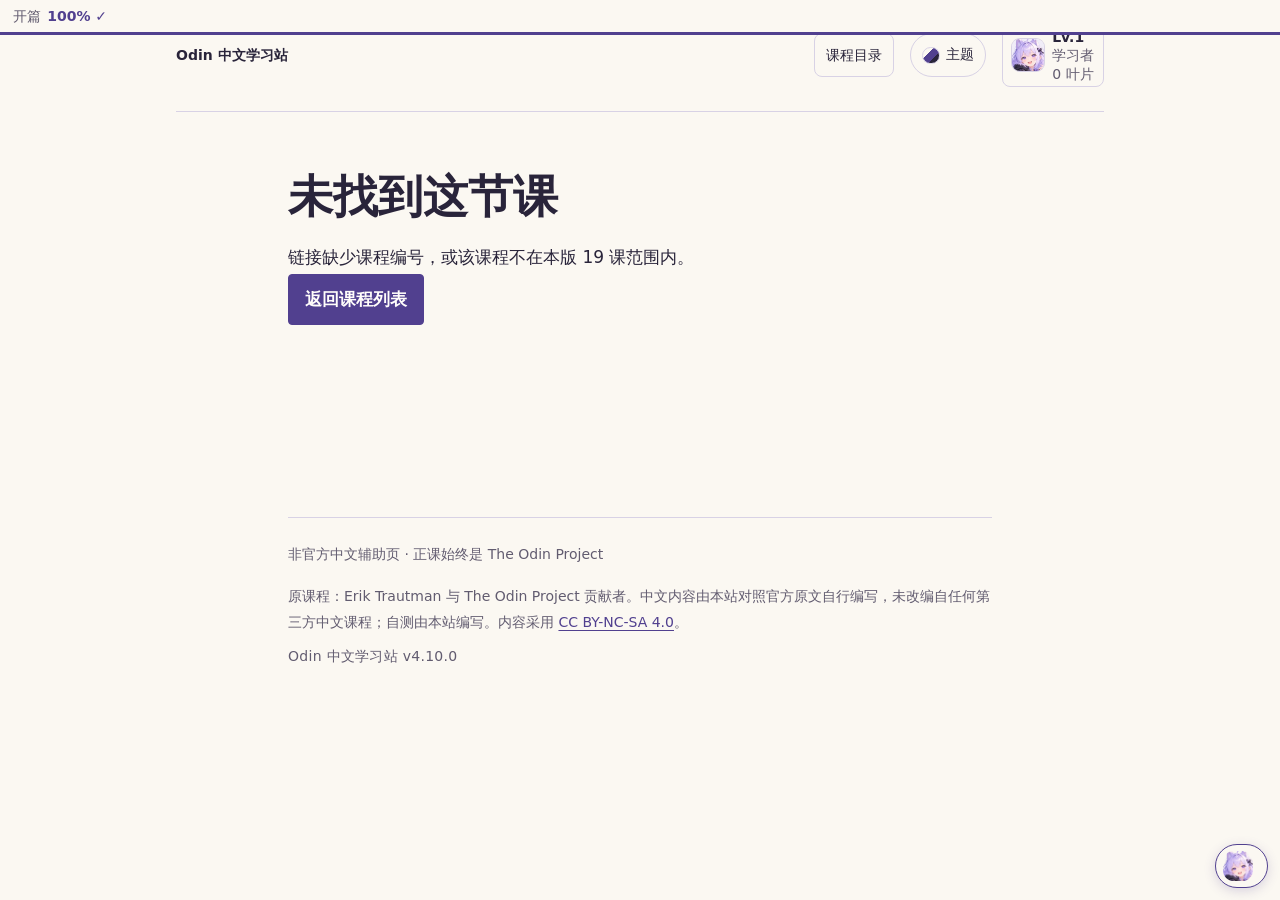
==== lesson.html @ 4cd852ed "Initial public release: Odin 中文学习站 v4.10.0" ====
<!DOCTYPE html>
<html lang="zh-CN">
<head>
  <meta charset="UTF-8">
  <meta name="viewport" content="width=device-width, initial-scale=1">
  <meta name="description" content="Odin 中文学习站课程页：用中文理解 The Odin Project 原课，并在官方原课完成 Assignment、Exercise、Knowledge Check 与 Project。">
  <title>课程内容 · Odin 中文学习站</title>
  <link rel="icon" href="data:,">
  <link rel="stylesheet" href="style.css">
  <script src="version.js" defer></script>
  <script src="lessons.js" defer></script>
  <script src="external-resources.js" defer></script>
  <script src="diagrams.js" defer></script>
  <script src="avatars.js" defer></script>
  <script src="icons.js" defer></script>
  <script src="catalog.js" defer></script>
  <script src="companions.js" defer></script>
  <script src="companion-registry.js" defer></script>
  <script src="companion-view.js" defer></script>
  <script src="companion-wardrobe.js" defer></script>
  <script src="themes.js" defer></script>
  <script src="bosses.js" defer></script>
  <script src="curriculum.js" defer></script>
  <script src="map.js" defer></script>
  <script src="economy.js" defer></script>
  <script src="collections.js" defer></script>
  <script src="daily.js" defer></script>
  <script src="stats.js" defer></script>
  <script src="challenges.js" defer></script>
  <script src="tiers.js" defer></script>
  <script src="history.js" defer></script>
  <script src="progress.js" defer></script>
  <script src="app.js" defer></script>
</head>
<body data-page="lesson">
  <a class="skip-link" href="#main">跳到正文</a>
  <header class="site-header">
    <a class="brand" href="index.html">Odin 中文学习站</a>
  </header>
  <main id="main" class="reading">
    <noscript><h1>需要启用 JavaScript</h1><p>启用后可查看中文课程内容。也可直接打开 <a href="https://www.theodinproject.com/paths/foundations/courses/foundations">The Odin Project 官方课程目录</a>。</p></noscript>
  </main>
  <footer class="site-footer reading">
    <p>非官方中文辅助页 · 正课始终是 The Odin Project</p>
    <p>原课程：Erik Trautman 与 The Odin Project 贡献者。中文内容由本站对照官方原文自行编写，未改编自任何第三方中文课程；自测由本站编写。内容采用 <a href="https://creativecommons.org/licenses/by-nc-sa/4.0/" target="_blank" rel="noopener noreferrer">CC BY-NC-SA 4.0</a>。</p>
  </footer>
</body>
</html>
---- style.css ----
/* Hallmark · macrostructure: Long Document · tone: utilitarian · anchor hue: deep indigo-violet on warm paper（v4.5.2 Sprout Signal 起；早期版本为 green）
 * genre: editorial · theme: garden 默认 = 暖白纸底 + 深靛紫主色 + 珊瑚橙情绪 + 绿色成长语义 · nav: N9 · footer: Ft2 · enrichment: none
 * Audience: 前端初学者 · Use: 中文导读后回到官方学习
 * pre-emit critique: P4 H4 E4 S5 R5 V3
 */
@import url("tokens.css");
* { box-sizing: border-box; }
html { overflow-x: clip; }
body { margin: 0; overflow-x: clip; background: var(--color-paper); color: var(--color-ink); font-family: var(--font-body); font-size: var(--text-body); line-height: 1.85; }
a { color: var(--color-accent); text-underline-offset: .22em; }
a:hover { text-decoration-thickness: 2px; }
:focus-visible { outline: 3px solid var(--color-accent); outline-offset: 4px; }
/* v4.5（交接 A1）：本站所有 <img> 都是装饰性 SVG data URL，禁止原生图片拖动——
 * 否则按住可拖动组件（如学习伙伴按钮）里的头像拖拽时，浏览器会发起 HTML5
 * dragstart 劫持手势，自定义 pointer 拖动整个失效（真机回归，stub 测不出来）。 */
img { -webkit-user-drag: none; user-select: none; -webkit-user-select: none; }
.site-header, main, .site-footer { width: min(100% - 2rem, 58rem); margin-inline: auto; }
.site-header { display: flex; justify-content: space-between; align-items: center; gap: var(--space-md); flex-wrap: wrap; padding-block: var(--space-lg); border-bottom: 1px solid var(--color-rule); font-size: var(--text-small); }
.site-header a { display: inline-flex; align-items: center; min-height: 44px; white-space: nowrap; }
.brand { color: var(--color-ink); font-weight: 700; text-decoration: none; }
main { padding-block: var(--space-2xl); min-height: 45vh; }
.reading { max-width: 44rem; }
h1, h2, h3, p { margin: 0; }
h1, h2, h3 { font-style: normal; overflow-wrap: anywhere; min-width: 0; }
h1 { font-family: var(--font-display); font-size: clamp(2rem, 5vw, 2.8rem); line-height: 1.3; font-weight: 700; margin-block: var(--space-sm) var(--space-md); }
h2 { font-size: 1.35rem; line-height: 1.5; margin-bottom: var(--space-md); }
h3 { font-size: var(--text-body); line-height: 1.7; margin-block: var(--space-lg) var(--space-sm); }
p + p { margin-top: var(--space-md); }
ul, ol { margin-block: var(--space-sm); padding-inline-start: 1.5rem; }
li { padding-inline-start: var(--space-xs); margin-bottom: var(--space-sm); overflow-wrap: anywhere; }
.meta, .english, .muted { color: var(--color-muted); }
.meta { font-size: var(--text-small); }
.english { font-size: var(--text-body); line-height: 1.6; overflow-wrap: anywhere; }
.lead { font-size: var(--text-lead); margin-top: var(--space-md); }
.notice { margin-top: var(--space-lg); padding: var(--space-md) var(--space-lg); background: var(--color-wash); border-radius: var(--radius-small); }
.section { margin-top: var(--space-2xl); }
.unit { margin-top: var(--space-2xl); }
.unit-heading { display: flex; align-items: baseline; flex-wrap: wrap; gap: var(--space-sm) var(--space-md); border-bottom: 1px solid var(--color-rule); padding-bottom: var(--space-sm); }
.unit-heading h2 { margin: 0; }
.lesson-list { list-style: none; margin: 0; padding: 0; }
.lesson-list li { margin: 0; padding: 0; border-bottom: 1px solid var(--color-rule); }
.lesson-link { display: grid; grid-template-columns: 2rem minmax(0, 1fr) auto; gap: var(--space-md); align-items: center; padding: var(--space-md) var(--space-xs); text-decoration: none; }
.lesson-link:hover { background: var(--color-wash); }
.lesson-link .number { color: var(--color-muted); font-size: var(--text-small); font-variant-numeric: tabular-nums; }
.lesson-link strong { display: block; font-weight: 600; color: var(--color-ink); }
.lesson-link .english { display: block; font-size: var(--text-small); }
.lesson-link .arrow { font-size: 1.25rem; }
.button { display: inline-block; max-width: 100%; min-height: 44px; padding: .7rem 1rem; background: var(--color-accent); color: var(--color-button-ink); border: 1px solid var(--color-accent); border-radius: var(--radius-small); font-size: var(--text-body); font-weight: 600; line-height: 1.6; text-align: center; text-decoration: none; overflow-wrap: anywhere; }
.button:hover { text-decoration: underline; }
.button:active { outline: 2px solid var(--color-accent); outline-offset: 2px; }
.official-start { margin-top: var(--space-lg); }
.terms { margin: 0; }
.term { display: flex; flex-wrap: wrap; gap: 0 var(--space-sm); margin-bottom: var(--space-sm); }
.term dt { font-weight: 600; overflow-wrap: anywhere; }
.term dd { margin: 0; color: var(--color-muted); overflow-wrap: anywhere; }
.term dd::before { content: "→ "; }
.quiz-list { padding: 0; list-style: none; }
.quiz-item { padding: var(--space-lg) 0; margin: 0; border-bottom: 1px solid var(--color-rule); }
.quiz-question { font-weight: 600; }
details { margin-top: var(--space-sm); }
summary { color: var(--color-accent); cursor: pointer; padding-block: var(--space-sm); min-height: 44px; width: fit-content; }
summary:hover { text-decoration: underline; text-underline-offset: .2em; }
.answer { padding: var(--space-md); background: var(--color-wash); margin-top: var(--space-xs); }
.lesson-nav { display: flex; justify-content: space-between; gap: var(--space-md); flex-wrap: wrap; margin-top: var(--space-2xl); padding-top: var(--space-lg); border-top: 1px solid var(--color-rule); }
.lesson-nav a { min-height: 44px; display: inline-flex; align-items: center; }
.end-note { margin-top: var(--space-lg); }
.site-footer { border-top: 1px solid var(--color-rule); padding-block: var(--space-lg) var(--space-2xl); color: var(--color-muted); font-size: var(--text-small); }
/* v4.5（交接 A2）：footer 版本行——用户用它一眼确认浏览器打开的是哪个版本 */
.site-version { margin-top: var(--space-sm); font-variant-numeric: tabular-nums; letter-spacing: .02em; }
/* v4.5（交接 A2）：关于本站（个人中心设置 Tab 与伙伴面板设置视图共用） */
.about-facts { display: grid; grid-template-columns: max-content 1fr; gap: .25rem .8rem; margin: var(--space-sm) 0; font-size: var(--text-small); }
.about-facts dt { color: var(--color-muted); }
.about-facts dd { margin: 0; overflow-wrap: anywhere; }
.skip-link { position: absolute; top: -8rem; left: var(--space-md); padding: var(--space-md); background: var(--color-paper); z-index: 1; }
.skip-link:focus { top: var(--space-sm); }
@media (min-width: 40rem) {
  .site-header, main, .site-footer { width: min(100% - 4rem, 58rem); }
  main { padding-block: var(--space-2xl) var(--space-3xl); }
  .lesson-link { padding-inline: var(--space-md); }
}
@media print {
  .site-header, .lesson-nav, .skip-link { display: none; }
  main, .site-footer { width: 100%; }
}
/* ===== v2 试点课布局：仅当 main 带 .lesson-v2 时生效，其余 15 课不受影响 ===== */
.lesson-v2 p, .lesson-v2 figcaption { overflow-wrap: anywhere; }
.code-example { margin: var(--space-lg) 0 0; min-width: 0; }
.code-example pre { margin: 0; padding: var(--space-md); max-width: 100%; overflow-x: auto; background: var(--color-code-bg); color: var(--color-code-ink); border-radius: var(--radius-small); font-family: var(--font-mono); font-size: var(--text-small); line-height: 1.7; }
.code-example code { font-family: inherit; white-space: pre; }
.code-example figcaption { margin-top: var(--space-sm); }
.pitfall { margin-top: var(--space-lg); padding: var(--space-md) var(--space-lg); background: var(--color-wash); border-left: 4px solid var(--color-warn); border-radius: 0 var(--radius-small) var(--radius-small) 0; }
.pitfall h3 { margin-block: 0 var(--space-sm); }
.pitfall p { margin-top: 0; }
.kc-list { margin-top: var(--space-md); }
.kc-item { padding: var(--space-md) 0; border-bottom: 1px solid var(--color-rule); }
.kc-item:last-child { border-bottom: none; }
.kc-q { font-weight: 600; }
.kc-a { margin-top: var(--space-xs); color: var(--color-muted); }
/* ===== v3 学习进度：Dashboard、课页进度控件、成就提示 ===== */
.dashboard { padding: var(--space-lg); border: 1px solid var(--color-rule); border-radius: var(--radius-small); }
.stat-grid { display: grid; grid-template-columns: repeat(auto-fit, minmax(8rem, 1fr)); gap: var(--space-md); margin-top: var(--space-md); }
.stat { min-width: 0; padding: var(--space-sm) var(--space-md); background: var(--color-wash); border-radius: var(--radius-small); }
.stat-label { display: block; font-size: var(--text-small); color: var(--color-muted); overflow-wrap: anywhere; }
.stat-value { display: block; font-size: 1.25rem; font-weight: 700; line-height: 1.4; font-variant-numeric: tabular-nums; overflow-wrap: anywhere; }
.stat-hint { display: block; font-size: var(--text-small); color: var(--color-muted); overflow-wrap: anywhere; }
.dashboard-row { display: flex; flex-wrap: wrap; align-items: center; gap: var(--space-md); margin-top: var(--space-lg); }
.dashboard-row p { margin: 0; }
.achievement-list { margin-top: var(--space-lg); padding-top: var(--space-md); border-top: 1px solid var(--color-rule); }
.achievement-list ul { list-style: none; margin-block: var(--space-sm); padding: 0; }
.achievement-list li { padding: var(--space-xs) 0; margin: 0; border-bottom: 1px solid var(--color-rule); font-size: var(--text-small); }
.achievement-list li:last-child { border-bottom: none; }
.progress-actions { display: flex; flex-wrap: wrap; gap: var(--space-md); margin-top: var(--space-lg); }
.progress-status { margin-top: var(--space-sm); }
.button-secondary { display: inline-block; max-width: 100%; min-height: 44px; padding: .6rem .9rem; background: transparent; color: var(--color-accent); border: 1px solid var(--color-accent); border-radius: var(--radius-small); font-family: inherit; font-size: var(--text-body); font-weight: 600; line-height: 1.6; text-align: center; cursor: pointer; overflow-wrap: anywhere; }
.button-secondary:hover { background: var(--color-wash); }
.button-secondary:focus-visible { outline: 3px solid var(--color-accent); outline-offset: 3px; }
.button-secondary:disabled { opacity: .55; cursor: not-allowed; }
.visually-hidden { position: absolute; width: 1px; height: 1px; margin: -1px; padding: 0; overflow: hidden; clip: rect(0 0 0 0); white-space: nowrap; border: 0; }
.lesson-progress { min-width: 0; margin-top: var(--space-2xl); padding: var(--space-md) var(--space-lg) var(--space-lg); border: 1px solid var(--color-rule); border-radius: var(--radius-small); }
.lesson-progress legend { padding-inline: var(--space-sm); font-weight: 700; }
.progress-toggle { display: flex; flex-wrap: wrap; align-items: baseline; gap: var(--space-sm); min-height: 44px; margin-bottom: var(--space-sm); padding-block: var(--space-xs); }
.progress-toggle input { flex: none; width: 1.25rem; height: 1.25rem; margin: 0; }
.progress-toggle input:disabled { cursor: not-allowed; }
.progress-toggle span { min-width: 0; overflow-wrap: anywhere; }
.progress-stat { margin-top: var(--space-md); padding-top: var(--space-sm); border-top: 1px solid var(--color-rule); }
.achievement-note { position: fixed; right: var(--space-md); bottom: var(--space-md); left: var(--space-md); z-index: 2; max-width: 32rem; margin-inline: auto; padding: var(--space-md) var(--space-lg); background: var(--color-paper); border: 1px solid var(--color-rule); border-left: 4px solid var(--color-accent); border-radius: var(--radius-small); font-size: var(--text-small); overflow-wrap: anywhere; }
@media (min-width: 40rem) {
  .achievement-note { left: auto; width: min(24rem, calc(100% - 3rem)); }
}
@media print {
  .achievement-note, .progress-actions { display: none; }
}

/* ---------- v3 本课外部资料（资源卡） ----------
 * 与既有阅读型风格一致：用边框区隔而非大面积底色；长 URL 与长英文标题一律
 * overflow-wrap: anywhere，避免在 320px 窄屏撑破布局。资源卡不使用 details，
 * 中文导读直接可读。 */
.resource-list { display: grid; gap: var(--space-md); margin-top: var(--space-md); padding: 0; list-style: none; }
.resource-card { min-width: 0; padding: var(--space-md) var(--space-lg); background: var(--color-paper); border: 1px solid var(--color-rule); border-radius: var(--radius-small); }
.resource-guide-only { border-left: 3px solid var(--color-rule); }
.resource-head { display: flex; flex-wrap: wrap; align-items: baseline; gap: var(--space-sm); margin-bottom: var(--space-sm); }
.resource-type, .resource-req { display: inline-block; padding: .1rem .5rem; border: 1px solid var(--color-rule); border-radius: var(--radius-small); font-size: var(--text-small); line-height: 1.6; }
.resource-req-required { border-color: var(--color-accent); color: var(--color-accent); font-weight: 700; }
.resource-req-optional, .resource-req-reference { color: var(--color-muted); }
.resource-title-zh { margin: 0; font-size: var(--text-lead); font-weight: 700; line-height: 1.5; overflow-wrap: anywhere; }
.resource-title-en { margin: .2rem 0 0; color: var(--color-muted); font-size: var(--text-small); line-height: 1.6; overflow-wrap: anywhere; }
.resource-zone { margin: var(--space-sm) 0 0; color: var(--color-muted); font-size: var(--text-small); overflow-wrap: anywhere; }
.resource-guide { display: grid; gap: var(--space-xs) var(--space-md); margin: var(--space-md) 0 0; }
.resource-guide dt { font-size: var(--text-small); font-weight: 700; }
.resource-guide dd { min-width: 0; margin: 0; overflow-wrap: anywhere; }
.resource-guide dd ul { margin: 0; padding-left: 1.2rem; }
.resource-guide dd li { margin-bottom: var(--space-xs); }
.resource-terms { display: flex; flex-wrap: wrap; gap: var(--space-xs); }
.resource-term { display: inline-block; padding: .1rem .5rem; background: var(--color-wash); border-radius: var(--radius-small); font-size: var(--text-small); overflow-wrap: anywhere; }
.resource-links { display: flex; flex-wrap: wrap; gap: var(--space-sm); margin-top: var(--space-md); }
.resource-links .button, .resource-links .button-secondary { flex: 1 1 12rem; }
.resource-zh-type { flex: 1 0 100%; margin: 0; color: var(--color-muted); font-size: var(--text-small); overflow-wrap: anywhere; }
.resource-license { margin: var(--space-sm) 0 0; font-size: var(--text-small); overflow-wrap: anywhere; }
.resource-note { margin: var(--space-xs) 0 0; padding: var(--space-sm); background: var(--color-wash); border-left: 3px solid var(--color-warn); border-radius: var(--radius-small); font-size: var(--text-small); overflow-wrap: anywhere; }
@media (min-width: 40rem) {
  .resource-guide { grid-template-columns: minmax(7rem, auto) minmax(0, 1fr); }
  .resource-guide dt { grid-column: 1; }
  .resource-guide dd { grid-column: 2; }
}
@media print {
  .resource-links { display: none; }
  .resource-card { break-inside: avoid; border-color: #000; }
}

/* ===== v4 右上角玩家入口 + 个人资料面板 + 头像 / 头像框 / 成就网格 =====
 * 与既有阅读型风格一致：边框区隔为主，阴影克制，不用玻璃拟态、粒子、大动画与重型渐变。
 * 头像框一律用 box-shadow 环或 outline 实现，不占盒模型尺寸，因此换框不会改变
 * 周围元素的对齐；长昵称与长文本一律 overflow-wrap / 省略号处理，320px 不撑破布局。 */
.header-right { display: flex; align-items: center; flex-wrap: wrap; gap: var(--space-sm) var(--space-md); min-width: 0; }
.player-entry { display: inline-flex; align-items: center; gap: var(--space-sm); min-height: 44px; min-width: 0; padding: .2rem .55rem; background: transparent; border: 1px solid var(--color-rule); border-radius: var(--radius-medium); font-family: inherit; font-size: var(--text-small); line-height: 1.3; color: var(--color-ink); cursor: pointer; }
.player-entry:hover { background: var(--color-wash); border-color: var(--color-accent); }
.player-entry:focus-visible { outline: 3px solid var(--color-accent); outline-offset: 3px; }
.player-meta { display: flex; flex-direction: column; align-items: flex-start; min-width: 0; }
.player-level { font-weight: 700; font-variant-numeric: tabular-nums; }
.player-name { max-width: 9rem; color: var(--color-muted); overflow: hidden; text-overflow: ellipsis; white-space: nowrap; }

/* 头像本体与三种尺寸；框的视觉全部由下面的 .frame-* 叠加 */
.avatar { position: relative; display: inline-block; flex: none; line-height: 0; border-radius: var(--radius-medium); }
.avatar-img { display: block; width: 100%; height: 100%; border-radius: inherit; object-fit: cover; background: var(--color-wash); }
.avatar-sm { width: 2rem; height: 2rem; }
.avatar-md { width: 3rem; height: 3rem; }
.avatar-lg { width: 4.5rem; height: 4.5rem; }

/* 12 个头像框：靠环数、颜色、虚实与角标区分，彼此视觉差异明显，且都不带动画 */
.frame-basic { box-shadow: 0 0 0 1px var(--color-rule); }
/* v4.3（交接 B2）：3 个零门槛默认框，先给足选择；视觉与既有框同一套语言（描边/虚线/双层） */
.frame-slim { box-shadow: 0 0 0 1.5px var(--color-accent); }
.frame-dotted { outline: 2px dotted var(--color-muted); outline-offset: 2px; }
.frame-moss { box-shadow: 0 0 0 2px #6f9c85, 0 0 0 4px var(--color-paper), 0 0 0 5px #9db8a5; }
/* v4.5（交接 Core E2）：Lv.2 新芽框（嫩绿双层）与 Lv.4 陶土框（陶红双层）——前 5 级每级都有可见头像框奖励 */
.frame-sprout { box-shadow: 0 0 0 2px #7fd3a5, 0 0 0 5px var(--color-paper), 0 0 0 6px #cfe8d8; }
.frame-ring { box-shadow: 0 0 0 2px var(--color-accent), 0 0 0 5px var(--color-paper), 0 0 0 6px var(--color-accent); }
.frame-terra { box-shadow: 0 0 0 2px #c9714f, 0 0 0 5px var(--color-paper), 0 0 0 6px #a4553f; }
.frame-leaf { border-radius: 1rem; box-shadow: 0 0 0 2px #6f9c85, 0 0 0 5px var(--color-paper), 0 0 0 6px #6f9c85; }
.frame-leaf .avatar-img { border-radius: 1rem; }
.frame-wave { outline: 3px dashed var(--color-accent); outline-offset: 3px; }
.frame-gold { box-shadow: 0 0 0 3px var(--color-gold), 0 0 0 6px var(--color-paper), 0 0 0 7px var(--color-gold), 0 2px 10px rgba(168, 121, 28, .35); }
.frame-start { box-shadow: 0 0 0 2px var(--color-rule), 0 4px 0 0 var(--color-accent); }
.frame-git { box-shadow: 0 0 0 2px var(--color-accent), -7px -7px 0 -4px var(--color-warn), 7px 7px 0 -4px var(--color-warn); }
.frame-streak { box-shadow: 0 0 0 2px var(--color-warn), 0 0 0 5px var(--color-paper), 0 0 0 6px var(--color-warn); }
.frame-time { box-shadow: 0 0 0 2px var(--color-muted), 0 0 0 4px var(--color-paper), 0 0 0 8px var(--color-rule); }
.frame-quiz { outline: 3px dotted var(--color-accent); outline-offset: 3px; }
.frame-task { box-shadow: 0 0 0 2px var(--color-accent), 0 0 0 5px var(--color-wash), 0 0 0 6px var(--color-accent); }
.frame-graduate { box-shadow: 0 0 0 3px var(--color-gold), 0 0 0 6px var(--color-accent), 0 3px 12px rgba(37, 49, 44, .25); }

/* 个人资料面板：原生 dialog，模态显示，Esc 与关闭按钮都能关 */
.profile-dialog { width: min(calc(100vw - 2rem), 46rem); max-height: min(88vh, 54rem); padding: 0; overflow: hidden; background: var(--color-paper); color: var(--color-ink); border: 1px solid var(--color-rule); border-radius: var(--radius-medium); box-shadow: var(--shadow-lift); font-family: var(--font-body); font-size: var(--text-body); line-height: 1.7; }
.profile-dialog::backdrop { background: rgba(37, 49, 44, .45); }
.dialog-head { display: flex; align-items: center; justify-content: space-between; gap: var(--space-md); padding: var(--space-md) var(--space-lg); border-bottom: 1px solid var(--color-rule); background: var(--color-wash); }
.dialog-head h2 { margin: 0; font-size: 1.2rem; }
.dialog-close { flex: none; min-height: 44px; padding: .35rem .8rem; background: var(--color-paper); color: var(--color-ink); border: 1px solid var(--color-rule); border-radius: var(--radius-small); font-family: inherit; font-size: var(--text-small); font-weight: 600; cursor: pointer; }
.dialog-close:hover { border-color: var(--color-accent); color: var(--color-accent); }
.dialog-close:focus-visible { outline: 3px solid var(--color-accent); outline-offset: 2px; }
.profile-body { max-height: calc(min(88vh, 54rem) - 4.5rem); padding: var(--space-md) var(--space-lg) var(--space-lg); overflow-y: auto; }
.profile-section { margin-top: var(--space-xl); padding-top: var(--space-md); border-top: 1px solid var(--color-rule); }
.profile-section:first-of-type { margin-top: 0; padding-top: 0; border-top: none; }
.profile-section h3 { margin-block: 0 var(--space-sm); font-size: 1.1rem; }
.profile-section h4 { margin-block: var(--space-lg) var(--space-sm); font-size: var(--text-body); }
.profile-identity { display: flex; align-items: center; flex-wrap: wrap; gap: var(--space-lg); padding: var(--space-md); background: var(--color-wash); border-radius: var(--radius-small); }
.profile-identity-text { min-width: 0; }
.profile-nickname { font-family: var(--font-display); font-size: 1.4rem; font-weight: 700; line-height: 1.4; overflow-wrap: anywhere; }
.profile-field { display: flex; align-items: center; flex-wrap: wrap; gap: var(--space-sm); margin-top: var(--space-md); }
.profile-field-label { font-size: var(--text-small); font-weight: 700; }
.profile-input { min-width: 0; flex: 1 1 10rem; max-width: 16rem; min-height: 44px; padding: .4rem .6rem; background: var(--color-paper); color: var(--color-ink); border: 1px solid var(--color-rule); border-radius: var(--radius-small); font-family: inherit; font-size: var(--text-body); overflow-wrap: anywhere; }
.profile-input:focus-visible { outline: 3px solid var(--color-accent); outline-offset: 2px; }
.profile-input:disabled { background: var(--color-wash); cursor: not-allowed; }
.panel-notice { min-height: 1.5em; margin-bottom: var(--space-sm); padding: var(--space-sm) var(--space-md); background: var(--color-wash); border-left: 3px solid var(--color-accent); border-radius: var(--radius-small); font-size: var(--text-small); overflow-wrap: anywhere; }
.panel-notice:empty { display: none; }

/* 成就网格：已解锁正常显示，未解锁灰化但保留条件说明 */
.achievement-group { margin-top: var(--space-lg); }
.achievement-group h4 { margin-block: 0 var(--space-sm); }
.achievement-grid { display: grid; grid-template-columns: repeat(auto-fill, minmax(8.5rem, 1fr)); gap: var(--space-sm); margin: 0; padding: 0; list-style: none; }
.achievement-cell { display: flex; flex-direction: column; gap: .2rem; min-width: 0; margin: 0; padding: var(--space-sm); border: 1px solid var(--color-rule); border-radius: var(--radius-small); background: var(--color-paper); overflow-wrap: anywhere; }
.achievement-cell.is-unlocked { border-color: var(--color-accent); box-shadow: var(--shadow-soft); }
.achievement-cell.is-locked { background: var(--color-wash); color: var(--color-muted); }
.achievement-cell.is-locked .achievement-icon { filter: grayscale(1); opacity: .45; }
.achievement-icon { width: 1.5rem; height: 1.5rem; flex: none; }
.achievement-name { font-size: var(--text-small); font-weight: 700; line-height: 1.45; }
.achievement-desc { font-size: var(--text-small); line-height: 1.5; }
.achievement-date { font-size: var(--text-small); color: var(--color-muted); font-variant-numeric: tabular-nums; }

/* 头像选择器 */
.avatar-options { display: grid; grid-template-columns: repeat(auto-fill, minmax(4.75rem, 1fr)); gap: var(--space-sm); margin: 0; padding: 0; list-style: none; }
.avatar-options li { margin: 0; padding: 0; }
.avatar-option { display: flex; flex-direction: column; align-items: center; gap: .25rem; width: 100%; min-height: 44px; padding: var(--space-sm) .25rem; background: var(--color-paper); border: 1px solid var(--color-rule); border-radius: var(--radius-small); font-family: inherit; font-size: var(--text-small); line-height: 1.35; color: var(--color-muted); cursor: pointer; }
.avatar-option:hover:not(:disabled) { border-color: var(--color-accent); background: var(--color-wash); }
.avatar-option:focus-visible { outline: 3px solid var(--color-accent); outline-offset: 2px; }
.avatar-option:disabled { opacity: .55; cursor: not-allowed; }
.avatar-option.is-selected { border-color: var(--color-accent); border-width: 2px; color: var(--color-accent); font-weight: 700; }
.avatar-option-img { width: 2.5rem; height: 2.5rem; border-radius: var(--radius-small); }
.avatar-option-name { max-width: 100%; overflow-wrap: anywhere; }

/* 头像框选择器：预览当前头像戴上该框的效果 */
.frame-options { display: grid; grid-template-columns: repeat(auto-fill, minmax(15rem, 1fr)); gap: var(--space-sm); margin: 0; padding: 0; list-style: none; }
.frame-option { display: flex; align-items: center; gap: var(--space-lg); min-width: 0; margin: 0; padding: var(--space-md); border: 1px solid var(--color-rule); border-radius: var(--radius-small); background: var(--color-paper); }
.frame-option.is-locked { background: var(--color-wash); color: var(--color-muted); }
.frame-option.is-locked .avatar-img { filter: grayscale(1); opacity: .55; }
.frame-text { min-width: 0; }
.frame-name { font-weight: 700; overflow-wrap: anywhere; }
.frame-desc { font-size: var(--text-small); color: var(--color-muted); overflow-wrap: anywhere; }
.frame-state { font-size: var(--text-small); font-weight: 700; color: var(--color-accent); }
.frame-option .button-secondary { margin-top: var(--space-sm); min-height: 38px; padding: .35rem .7rem; font-size: var(--text-small); }

@media (max-width: 30rem) {
  /* 窄屏只留头像与等级，昵称隐藏，避免顶部导航拥挤或换行遮挡标题 */
  .player-name { display: none; }
  .player-entry { padding: .2rem; }
  .profile-body { padding-inline: var(--space-md); }
  .dialog-head { padding-inline: var(--space-md); }
  .frame-options { grid-template-columns: minmax(0, 1fr); }
}
@media print {
  .player-entry, .profile-dialog { display: none; }
}

/* ===== v4 官方 Foundations 完整 46 课目录（首页内联 + 课程页抽屉） =====
 * 已开放的行沿用 v3 的 .lesson-link 三列网格，视觉与行为完全不变；
 * 未开放的行是 .lesson-locked —— 一个 div，不是链接，没有 href，因此结构上
 * 就不可能点进不存在的课程页。区分不靠颜色：每行都写明「暂未开放」文字，
 * Project 另外带「项目」标记（§8.2 要求不只靠颜色区分）。 */
.unit-state { font-size: var(--text-small); color: var(--color-muted); white-space: nowrap; }
.lesson-type { display: inline-block; margin-bottom: .2rem; padding: 0 .45rem; background: var(--color-wash); border: 1px solid var(--color-rule); border-radius: var(--radius-small); font-size: var(--text-small); line-height: 1.7; color: var(--color-muted); }
.lesson-locked { display: grid; grid-template-columns: 2rem minmax(0, 1fr) auto; gap: var(--space-md); align-items: center; padding: var(--space-md) var(--space-xs); color: var(--color-muted); }
.lesson-locked .number { font-size: var(--text-small); font-variant-numeric: tabular-nums; }
.lesson-locked strong { display: block; font-weight: 600; color: var(--color-muted); }
.lesson-locked .english { display: block; font-size: var(--text-small); }
.lesson-flag { font-size: var(--text-small); line-height: 1.6; white-space: nowrap; padding: 0 .45rem; border: 1px dashed var(--color-rule); border-radius: var(--radius-small); }
.lesson-link.is-current { background: var(--color-wash); box-shadow: inset 3px 0 0 var(--color-accent); }
.lesson-link.is-current strong { color: var(--color-accent); }

/* 课程页 header 上的目录入口：与玩家入口同样的低干扰描边按钮 */
.catalog-trigger { display: inline-flex; align-items: center; min-height: 44px; padding: .2rem .7rem; background: transparent; border: 1px solid var(--color-rule); border-radius: var(--radius-medium); font-family: inherit; font-size: var(--text-small); line-height: 1.3; color: var(--color-ink); cursor: pointer; white-space: nowrap; }
.catalog-trigger:hover { background: var(--color-wash); border-color: var(--color-accent); }
.catalog-trigger:focus-visible { outline: 3px solid var(--color-accent); outline-offset: 3px; }

/* 目录抽屉：与个人资料面板同一套 dialog 视觉，宽度略窄，内容是纯目录 */
.catalog-dialog { width: min(calc(100vw - 2rem), 40rem); max-height: min(88vh, 54rem); padding: 0; overflow: hidden; background: var(--color-paper); color: var(--color-ink); border: 1px solid var(--color-rule); border-radius: var(--radius-medium); box-shadow: var(--shadow-lift); font-family: var(--font-body); font-size: var(--text-body); line-height: 1.7; }
.catalog-dialog::backdrop { background: rgba(37, 49, 44, .45); }
.catalog-body { max-height: calc(min(88vh, 54rem) - 4.5rem); padding: var(--space-md) var(--space-lg) var(--space-lg); overflow-y: auto; }
/* 抽屉里的目录要紧凑：46 行如果按首页的间距排，需要滚很久才能看完 */
.catalog-compact .unit { margin-top: var(--space-lg); }
.catalog-compact .unit-heading { padding-bottom: .25rem; }
.catalog-compact .unit-heading h2 { font-size: 1.1rem; }
.catalog-compact .lesson-link, .catalog-compact .lesson-locked { padding-block: var(--space-sm); }
.catalog-compact .lesson-list li { border-bottom: 1px solid var(--color-wash); }

@media (max-width: 30rem) {
  /* 窄屏把「暂未开放」标签换到名称下方，避免三列挤在一起把标题压成一个字宽 */
  .lesson-locked { grid-template-columns: 2rem minmax(0, 1fr); row-gap: var(--space-xs); }
  .lesson-flag { grid-column: 2; justify-self: start; }
  .unit-state { white-space: normal; }
  .catalog-body { padding-inline: var(--space-md); }
}
@media print {
  .catalog-trigger, .catalog-dialog { display: none; }
}
/* ===== v4 本站原创 SVG 概念图（§9） =====
 * 图片一律 width:100% + height:auto：SVG 有 viewBox，浏览器按固有宽高比等比缩放，
 * 因此 200% 文字放大或窄屏都不会产生水平溢出。
 * 已知取舍：图内文字随整图等比缩小，320px 窄屏下会明显变小（矢量放大仍然清晰，
 * 可以双指缩放）。这里刻意不给图片设 min-width 再套横向滚动容器 —— 那样图片的
 * 布局矩形会超出视口，直接撞坏 browser-smoke 的“main 与 main 内所有元素零越界”
 * 断言。窄屏下的可读性由 figcaption 与要点列表承担：它们才是图的文字等价物，
 * 始终以正常正文字号显示（§9 要求每张图配 figcaption 或等价文字说明）。 */
.concept-diagram { margin: var(--space-xl) 0 0; padding: 0; }
.diagram-img { display: block; width: 100%; height: auto; max-width: 100%; background: var(--color-paper); border: 1px solid var(--color-rule); border-radius: var(--radius-small); }
.diagram-caption { margin-top: var(--space-sm); padding: var(--space-md); background: var(--color-wash); border-radius: var(--radius-small); }
.diagram-title { font-weight: 700; overflow-wrap: anywhere; }
.diagram-caption p + p { margin-top: var(--space-xs); }
.diagram-points { margin: var(--space-sm) 0 0; padding-inline-start: 1.3rem; }
.diagram-points li { margin-bottom: var(--space-xs); font-size: var(--text-small); }
@media (max-width: 40rem) {
  /* 窄屏把边框内缩省掉，让图拿到尽可能多的宽度 */
  .concept-diagram { margin-top: var(--space-lg); }
  .diagram-caption { padding: var(--space-sm); }
}
@media print {
  .concept-diagram { break-inside: avoid; }
  .diagram-img { border-color: #000; }
}

/* ===== v4 学习助手「小奥」 + §8.1 中度 UI 收口 =====
 * 收口原则：只做边框、圆角、留白与克制阴影，不引入玻璃拟态、粒子、大动画、
 * 重型渐变或任何 UI 框架，也不为了好看牺牲阅读密度（§8.1 的“不要”清单）。
 * 所有新增盒子都在既有版心内、用 rem 与百分比，因此 200% 文字放大与 320px
 * 窄屏都不会产生全页水平滚动（§8.2）。 */

/* --- 右下角助手触发按钮：固定在视口角落，不属于 main / header / footer --- */
.assistant-trigger { position: fixed; right: var(--space-md); bottom: var(--space-md); z-index: 3; display: inline-flex; align-items: center; gap: .4rem; min-height: 44px; padding: .3rem .85rem .3rem .45rem; background: var(--color-paper); border: 1px solid var(--color-accent); border-radius: 999px; box-shadow: var(--shadow-lift); font-family: inherit; font-size: var(--text-small); font-weight: 700; line-height: 1.3; color: var(--color-accent); cursor: pointer; user-select: none; -webkit-user-select: none; }
.assistant-trigger:hover { background: var(--color-wash); }
.assistant-trigger:focus-visible { outline: 3px solid var(--color-accent); outline-offset: 3px; }
.assistant-avatar { flex: none; width: 1.9rem; height: 1.9rem; }
/* v4.9：.assistant-name（按钮上的角色名）已随「主页与右下角不显示角色名」删除，
 * 不留死样式；昵称仍在按钮 aria-label 里。 */

/* 成就提示条原本贴着右下角，会和助手按钮叠在一起；抬到按钮上方。 */
.achievement-note { bottom: calc(var(--space-md) + 3.5rem); }

/* --- 助手面板：锚在右下角的小浮层，而不是屏幕正中央的大模态 ---
 * inset 与 margin 一起把它钉在触发按钮上方；backdrop 刻意做得很淡，
 * 因为这是一个“看一眼就关掉”的信息面板，不是需要专注填写的表单。 */
.assistant-dialog { position: fixed; inset: auto 0 0 auto; width: min(calc(100vw - 2rem), 26rem); max-height: min(80vh, 40rem); margin: 0 var(--space-md) calc(var(--space-md) + 3.75rem) 0; padding: 0; overflow: hidden; background: var(--color-paper); color: var(--color-ink); border: 1px solid var(--color-rule); border-radius: var(--radius-medium); box-shadow: var(--shadow-lift); font-family: var(--font-body); font-size: var(--text-body); line-height: 1.7; }
.assistant-dialog::backdrop { background: rgba(37, 49, 44, .18); }
.assistant-body { max-height: calc(min(80vh, 40rem) - 4.5rem); padding: var(--space-md) var(--space-lg) var(--space-lg); overflow-y: auto; }
/* §10 要求它不得伪装成能回答问题的 AI：这句免责说明永远显示在最上面 */
.assistant-disclaimer { font-size: var(--text-small); color: var(--color-muted); overflow-wrap: anywhere; }
.assistant-tip { display: flex; flex-wrap: wrap; align-items: baseline; gap: var(--space-xs) var(--space-sm); margin-top: var(--space-md); padding: var(--space-sm) var(--space-md); background: var(--color-wash); border-left: 3px solid var(--color-accent); border-radius: var(--radius-small); overflow-wrap: anywhere; }
.assistant-tip-label { flex: none; padding: 0 .4rem; border: 1px solid var(--color-accent); border-radius: var(--radius-small); font-size: var(--text-small); font-weight: 700; color: var(--color-accent); }
.assistant-tip-text { min-width: 0; font-weight: 600; }
.assistant-facts { display: grid; gap: var(--space-sm); margin: var(--space-md) 0 0; }
.assistant-fact { min-width: 0; margin: 0; padding: var(--space-sm) var(--space-md); background: var(--color-paper); border: 1px solid var(--color-rule); border-radius: var(--radius-small); }
.assistant-fact dt { font-size: var(--text-small); font-weight: 700; color: var(--color-muted); }
.assistant-fact dd { min-width: 0; margin: 0; }
.assistant-value { display: block; font-weight: 600; overflow-wrap: anywhere; }
.assistant-hint { display: block; font-size: var(--text-small); color: var(--color-muted); overflow-wrap: anywhere; }

/* --- §8.1 Dashboard 信息层级：主目标（官方 46 课）那一格加重 --- */
.stat { box-shadow: var(--shadow-soft); }
.stat-primary { background: var(--color-paper); border: 1px solid var(--color-accent); }
.stat-primary .stat-label { color: var(--color-accent); }
.stat-primary .stat-value { font-size: 1.5rem; color: var(--color-accent); }
.dashboard { border-radius: var(--radius-medium); box-shadow: var(--shadow-soft); }

/* --- §8.1 区块视觉区分：为什么重要 / 常见错误 / 官方任务 / 自测 ---
 * 只靠边框、底色与分隔线区分，不改任何标题文字，因此 main h2 序列不受影响。 */
.section-why { padding: var(--space-md) var(--space-lg); background: var(--color-wash); border-left: 4px solid var(--color-accent); border-radius: 0 var(--radius-medium) var(--radius-medium) 0; }
.section-why h2 { margin-bottom: var(--space-sm); }
.section-pitfalls .pitfall { border-radius: 0 var(--radius-medium) var(--radius-medium) 0; box-shadow: var(--shadow-soft); }
.section-official, .section-quiz { padding-top: var(--space-lg); border-top: 2px solid var(--color-rule); }
.section-terms .term { padding-block: var(--space-xs); }
.code-example pre { border-radius: var(--radius-medium); box-shadow: var(--shadow-soft); }
.resource-card { border-radius: var(--radius-medium); box-shadow: var(--shadow-soft); }
.lesson-progress { border-radius: var(--radius-medium); }

/* --- §8.1 上一课 / 下一课导航：做成按钮样子，命中区与焦点都更清楚 ---
 * 链接文字一个字都没改（browser-smoke 用 exact 名称断言），只改外观。 */
.lesson-nav a { padding: .5rem .9rem; border: 1px solid var(--color-rule); border-radius: var(--radius-small); text-decoration: none; }
.lesson-nav a:hover { background: var(--color-wash); border-color: var(--color-accent); text-decoration: underline; }
.lesson-nav a:focus-visible { outline: 3px solid var(--color-accent); outline-offset: 2px; }
/* 第三轮：课页顶部轻量返回入口——小字低干扰，不与正文抢注意力 */
.lesson-back { display: inline-flex; align-items: center; min-height: 32px; margin-bottom: var(--space-xs); color: var(--color-muted); font-size: var(--text-small); text-decoration: none; }
.lesson-back:hover { color: var(--color-accent); text-decoration: underline; }
.lesson-back:focus-visible { outline: 3px solid var(--color-accent); outline-offset: 2px; }
.lesson-link:focus-visible { outline: 3px solid var(--color-accent); outline-offset: -3px; }

@media (max-width: 40rem) {
  /* 手机：区块间距收紧，翻页链接改成整宽堆叠，助手面板占满可用宽度 */
  .section { margin-top: var(--space-xl); }
  .section-why { padding: var(--space-sm) var(--space-md); }
  .lesson-nav a { flex: 1 1 100%; justify-content: center; }
  .assistant-dialog { width: calc(100vw - 2rem); max-height: 70vh; }
  .assistant-body { max-height: calc(70vh - 4.5rem); padding-inline: var(--space-md); }
}
@media print {
  .assistant-trigger, .assistant-dialog { display: none; }
}

/* ===================== v4.2：星币兑换头像框（交接 §4、§5） =====================
 * 与既有框同一实现方式：box-shadow / outline 环，不占盒模型尺寸。
 * 颜色刻意不引用主题变量——这些框要在六套主题下都成立，用固定的柔和色。 */
.frame-candy { box-shadow: 0 0 0 2px #d98b9c, 0 0 0 5px var(--color-paper), 0 0 0 6px #d98b9c; }
.frame-mint { box-shadow: 0 0 0 2px #6fc2a8, 0 0 0 5px var(--color-paper), 0 0 0 6px #4ba58a; }
.frame-jade { box-shadow: 0 0 0 3px #2f5d50, 0 0 0 6px var(--color-paper), 0 0 0 7px #2f5d50; }
.frame-dusk { box-shadow: 0 0 0 2px #56628f, 0 0 0 5px var(--color-paper), 0 0 0 6px #3c4670, 0 2px 8px rgba(60, 70, 112, .3); }
.frame-starlight { outline: 3px dotted #7f96e8; outline-offset: 3px; box-shadow: 0 0 0 1px #7f96e8; }
.frame-aurora { box-shadow: 0 0 0 2px #58c98b, 0 0 0 5px var(--color-paper), 0 0 0 6px #7f96e8, 0 0 0 7px #d98b9c; }
/* v4.3（交接 C1/J）：启程框（进入第一课即解锁的早期奖励）与藤蔓框（低档位叶片款） */
.frame-firststep { box-shadow: 0 0 0 2px #a4553f, 0 4px 0 0 #6f9c85; }
.frame-vine { box-shadow: 0 0 0 2px #6f9c85, 0 0 0 5px var(--color-paper), 0 0 0 6px #4a6b2f; }
/* v4.3 Batch 6（交接 H/J）：可可框（25 叶片低档位）、晨光框（Lv.15）、
 * 破甲框（首破 Boss）——三个新档位各有一种可辨识的视觉性格 */
.frame-cocoa { box-shadow: 0 0 0 2px #8a6a4f, 0 0 0 5px var(--color-paper), 0 0 0 6px #c9a06a; }
.frame-dawn { box-shadow: 0 0 0 2px #e8b45f, 0 0 0 5px var(--color-paper), 0 -5px 10px -3px rgba(232, 180, 95, .6); }
.frame-boss { outline: 3px solid #276148; outline-offset: 2px; box-shadow: 4px 4px 0 0 rgba(164, 85, 63, .45); }

/* ===================== v4.3：循环成就铜/银/金（交接 D1） =====================
 * 阶段视觉明显不同但同一骨架：徽章 SVG（icons.js tierBadges）+ 卡片描边色 +
 * 三格阶级点。纯 CSS + SVG，不引大图（交接 H 体积原则）。 */
.tier-list { display: grid; grid-template-columns: repeat(auto-fill, minmax(16rem, 1fr)); gap: var(--space-sm); margin: 0; padding: 0; list-style: none; }
.tier-card { min-width: 0; padding: var(--space-md); border: 1px solid var(--color-rule); border-left: 4px solid var(--color-rule); border-radius: var(--radius-small); background: var(--color-paper); }
.tier-card.is-bronze { border-left-color: #b08d57; }
.tier-card.is-silver { border-left-color: #9ca3af; }
.tier-card.is-gold { border-left-color: #d4af37; }
.tier-head { display: flex; align-items: center; gap: var(--space-sm); }
.tier-badge-img { width: 2rem; height: 2rem; flex: none; }
.tier-badge-img.is-none { filter: grayscale(1) opacity(.45); }
.tier-name { font-weight: 700; overflow-wrap: anywhere; }
.tier-current { font-size: var(--text-small); font-weight: 700; }
.tier-card.is-bronze .tier-current { color: #8a6a3b; }
.tier-card.is-silver .tier-current { color: #6b7280; }
.tier-card.is-gold .tier-current { color: #a8791c; }
.tier-desc { font-size: var(--text-small); color: var(--color-muted); overflow-wrap: anywhere; }
.tier-progress { height: .5rem; margin-top: var(--space-sm); border-radius: 999px; background: var(--color-wash); overflow: hidden; }
.tier-progress-fill { height: 100%; border-radius: 999px; background: var(--color-accent); }
.tier-card.is-bronze .tier-progress-fill { background: #b08d57; }
.tier-card.is-silver .tier-progress-fill { background: #9ca3af; }
.tier-card.is-gold .tier-progress-fill { background: #d4af37; }
.tier-next { margin: var(--space-xs) 0 0; font-size: var(--text-small); color: var(--color-muted); }
.tier-steps { display: inline-flex; gap: .3rem; margin-left: auto; }
.tier-step { width: .65rem; height: .65rem; border-radius: 50%; border: 1.5px solid var(--color-rule); background: transparent; }
.tier-step.is-reached-bronze { border-color: #b08d57; background: #b08d57; }
.tier-step.is-reached-silver { border-color: #9ca3af; background: #9ca3af; }
.tier-step.is-reached-gold { border-color: #d4af37; background: #d4af37; }

/* ===================== v4.3：每日 / 每周挑战卡（交接 D2） ===================== */
.challenge-card { margin-top: var(--space-xl); }
.challenge-list { display: grid; grid-template-columns: repeat(auto-fill, minmax(16rem, 1fr)); gap: var(--space-sm); margin: var(--space-md) 0 0; padding: 0; list-style: none; }
.challenge-item { min-width: 0; padding: var(--space-md); border: 1px solid var(--color-rule); border-radius: var(--radius-small); background: var(--color-paper); }
.challenge-item.is-settled { border-color: var(--color-accent); background: var(--color-wash); }
.challenge-head { display: flex; align-items: baseline; gap: var(--space-sm); }
.challenge-scope { flex: none; font-size: var(--text-small); font-weight: 700; color: var(--color-muted); border: 1px solid var(--color-rule); border-radius: 999px; padding: 0 .5rem; }
.challenge-name { font-weight: 700; overflow-wrap: anywhere; }
.challenge-desc { margin: var(--space-xs) 0 0; font-size: var(--text-small); color: var(--color-muted); overflow-wrap: anywhere; }
.challenge-state { margin: var(--space-sm) 0 0; font-size: var(--text-small); font-weight: 700; color: var(--color-accent); }

/* ===================== v4.3：Foundations 地图（交接 E1、E2） =====================
 * 节点 = 小圆形链接（已开放）或灰点（未开放），Project 方形、Boss 盾形
 * （clip-path）。五阶状态用填充深度递进表达：空心 → 浅填 → 实填 → 金环 → 金底。
 * 刻意没有血量/攻击力等 RPG 数值视觉。移动端 flex 换行，不全页横向滚动。 */
.foundation-map { margin-top: var(--space-xl); }
/* v4.4（交接 E2）：精简图例——默认单行 chips（色点+短名，title 给细节），
 * 完整解释收进可点击的 details（移动端不依赖 hover，红线 9）。
 * 技能路线与地图共用；替代 v4.3 的多行 map-legend 全文字图例。 */
.legend-compact { margin: var(--space-md) 0; }
.legend-chips { display: flex; flex-wrap: wrap; gap: var(--space-xs) var(--space-lg); margin: 0; padding: 0; list-style: none; font-size: var(--text-small); color: var(--color-muted); }
.legend-chip { display: inline-flex; align-items: center; gap: .4rem; min-width: 0; margin: 0; padding: .1rem 0; }
.legend-chip > span:last-child { overflow-wrap: anywhere; }
.legend-details summary { min-height: 36px; padding-block: .3rem; font-size: var(--text-small); }
.legend-details ul { margin-block: var(--space-xs); font-size: var(--text-small); color: var(--color-muted); }
.map-node.is-static { pointer-events: none; flex: none; }
.map-unit { margin-top: var(--space-lg); padding: var(--space-md); border: 1px solid var(--color-rule); border-radius: var(--radius-small); background: var(--color-paper); }
.map-unit-head { display: flex; flex-wrap: wrap; align-items: baseline; gap: .35rem var(--space-sm); }
.map-unit-head h3 { margin: 0; font-size: var(--text-body); }
.map-unit-count { margin-left: auto; }
.map-nodes { display: flex; flex-wrap: wrap; align-items: center; gap: .45rem; margin-top: var(--space-sm); }
.map-node { display: inline-flex; align-items: center; justify-content: center; width: 2.3rem; height: 2.3rem; flex: none; border-radius: 50%; border: 2px solid var(--color-rule); background: var(--color-paper); color: var(--color-muted); font-size: .72rem; font-weight: 700; font-family: var(--font-mono); text-decoration: none; transition: transform .12s ease; }
a.map-node:hover, button.map-node:hover { transform: scale(1.12); }
.map-node.is-locked { background: var(--color-wash); color: var(--color-muted); opacity: .55; border-style: dashed; }
.map-node.is-unexplored { border-color: var(--color-accent); background: var(--color-paper); color: var(--color-accent); }
.map-node.is-scouted { border-color: var(--color-accent); background: var(--color-wash); color: var(--color-accent); }
.map-node.is-broken { border-color: var(--color-accent); background: var(--color-accent); color: var(--color-button-ink); }
.map-node.is-defeated { border-color: var(--color-gold); background: var(--color-accent); color: var(--color-button-ink); box-shadow: 0 0 0 2px var(--color-gold); }
.map-node.is-mastered { border-color: var(--color-gold); background: linear-gradient(145deg, #d4af37, #a8791c); color: #fffdf5; box-shadow: 0 1px 6px rgba(168, 121, 28, .4); }
.map-node.is-project { border-radius: .4rem; }
.map-node.is-current { outline: 3px solid var(--color-warn); outline-offset: 2px; }
.map-boss-dot { border-radius: 0; border: none; background: var(--color-wash); color: var(--color-accent); clip-path: polygon(50% 0%, 100% 22%, 100% 62%, 50% 100%, 0% 62%, 0% 22%); width: 2.6rem; height: 2.9rem; font-size: .95rem; cursor: pointer; }
.map-boss-dot.is-attempted { background: var(--color-accent); color: var(--color-button-ink); }
.legend-chip .map-boss-dot.is-static { width: 1.6rem; height: 1.8rem; font-size: .7rem; }

/* ===================== v4.3：Boss 挑战面板（交接 E3） ===================== */
.boss-desc { font-weight: 700; }
.boss-disclaimer { margin-top: var(--space-md); padding: var(--space-sm) var(--space-md); border-left: 3px solid var(--color-warn); background: var(--color-wash); font-size: var(--text-small); color: var(--color-muted); }
.boss-actions { display: flex; flex-wrap: wrap; gap: var(--space-sm); margin-top: var(--space-md); }
.boss-record { margin-top: var(--space-md); }
.boss-quiz-intro { font-weight: 700; }
.boss-question { margin: var(--space-md) 0; padding: var(--space-md); border: 1px solid var(--color-rule); border-radius: var(--radius-small); }
.boss-question legend { font-weight: 700; padding: 0 .35rem; }
.boss-option { display: flex; align-items: baseline; gap: .5rem; padding: .3rem 0; cursor: pointer; }
.boss-option input { flex: none; }
.boss-result { margin: var(--space-md) 0; padding: var(--space-md); border-radius: var(--radius-small); border: 1px solid var(--color-rule); background: var(--color-wash); }
.boss-result-rating { margin: 0; font-size: 1.35rem; font-weight: 700; }
.boss-result.is-dominant .boss-result-rating { color: var(--color-gold); }
.boss-result.is-advantage .boss-result-rating { color: var(--color-accent); }
.boss-result.is-broken .boss-result-rating { color: var(--color-accent); }
.boss-result.is-none .boss-result-rating { color: var(--color-warn); }
.boss-result-meta { margin: .25rem 0 0; font-size: var(--text-small); color: var(--color-muted); }
.boss-precheck-praise { margin: var(--space-sm) 0 0; font-size: var(--text-small); font-weight: 700; color: var(--color-accent); }
.boss-review-list { margin: 0; padding-left: 1.4rem; }
.boss-review-item { margin: var(--space-sm) 0; padding: var(--space-sm) var(--space-md); border-left: 3px solid var(--color-rule); background: var(--color-paper); }
.boss-review-item.is-correct { border-left-color: var(--color-accent); }
.boss-review-item.is-wrong { border-left-color: var(--color-warn); }
.boss-review-q { margin: 0; font-weight: 700; }
.boss-review-a { margin: .25rem 0 0; font-size: var(--text-small); }
.boss-review-explain { margin: .25rem 0 0; font-size: var(--text-small); color: var(--color-muted); }

/* ===================== v4.3：复习安排（交接 G） ===================== */
.review-card { margin-top: var(--space-xl); }
.review-due-list { margin: var(--space-md) 0 0; padding: 0; list-style: none; }
.review-due-item { display: flex; flex-wrap: wrap; align-items: center; gap: var(--space-sm); padding: var(--space-sm) var(--space-md); border: 1px solid var(--color-rule); border-radius: var(--radius-small); background: var(--color-paper); margin-bottom: var(--space-xs); }
.review-due-text { display: flex; flex-direction: column; min-width: 0; flex: 1; }
.review-due-name { font-weight: 700; overflow-wrap: anywhere; }
.review-due-actions { display: flex; gap: var(--space-xs); flex: none; }
.review-due-actions .button-secondary { min-height: 38px; padding: .35rem .7rem; font-size: var(--text-small); }
.review-schedule { margin: var(--space-sm) 0 0; }
.review-schedule-actions { display: flex; gap: var(--space-xs); margin-top: var(--space-xs); }
.review-schedule-actions .button-secondary { min-height: 38px; padding: .35rem .7rem; font-size: var(--text-small); }

/* ===================== v4.3：学习热力图（交接 F1，GitHub 风格 CSS grid） =====================
 * 列 = ISO 周（周一起），行 = 周一→周日；颜色档位固定（不随个人最大值浮动）。
 * 每格 title 显示日期与有效学习时长；今日描边；未来日期淡显。 */
.heatmap-wrap { margin-top: var(--space-sm); overflow-x: auto; }
/* v4.3 Batch 7（交接 K）修复：月份标签列宽必须与格子列宽一致（.95rem + 3px gap），
 * 原来的 1fr 会把 5 个标签摊满整个面板宽度，与下方的周列完全对不上。
 * app.js 为每一列都生成了一个 span（无标签的是空串），因此一列一格精确对齐。 */
.heatmap-months { display: grid; grid-auto-flow: column; grid-auto-columns: .95rem; gap: 3px; margin-left: 1.6rem; font-size: .7rem; color: var(--color-muted); width: fit-content; }
.heatmap-months span { white-space: nowrap; overflow: visible; }
.heatmap-body { display: flex; gap: .35rem; min-width: fit-content; }
.heatmap-weekdays { display: grid; grid-template-rows: repeat(7, .95rem); gap: 3px; font-size: .7rem; color: var(--color-muted); width: 1.25rem; flex: none; }
.heatmap-weekdays span { line-height: .95rem; }
.heatmap-grid { display: grid; grid-auto-flow: column; grid-template-rows: repeat(7, .95rem); grid-auto-columns: .95rem; gap: 3px; }
.heatmap-cell { width: .95rem; height: .95rem; border-radius: 2px; background: var(--color-wash); border: 1px solid transparent; }
.heatmap-cell.is-level-1 { background: #c6e5d2; }
.heatmap-cell.is-level-2 { background: #8fcaaa; }
.heatmap-cell.is-level-3 { background: #4f9a72; }
.heatmap-cell.is-level-4 { background: #276148; }
.heatmap-cell.is-today { border-color: var(--color-warn); }
.heatmap-cell.is-future { background: transparent; border: 1px dashed var(--color-rule); }
.heatmap-cell.is-static { display: inline-block; }
.heatmap-legend { display: flex; align-items: center; gap: .3rem; margin-top: var(--space-sm); font-size: var(--text-small); color: var(--color-muted); }
.lesson-times { margin: var(--space-sm) 0 0; padding-left: 1.4rem; }
.lesson-times li { margin: .2rem 0; overflow-wrap: anywhere; }

/* ===================== v4.2：收藏与兑换（交接 §4、§12） ===================== */
.collection-grid { grid-template-columns: repeat(auto-fill, minmax(6.5rem, 1fr)); }
.collection-cell { display: flex; flex-direction: column; align-items: stretch; gap: .25rem; }
.collection-cell .avatar-option { flex: 1; }
.collection-state { font-size: var(--text-small); line-height: 1.35; color: var(--color-muted); overflow-wrap: anywhere; }
.avatar-option.is-locked .avatar-option-img { filter: grayscale(1) opacity(.5); }
.companion-options { display: grid; grid-template-columns: repeat(auto-fill, minmax(15rem, 1fr)); gap: var(--space-sm); margin: 0; padding: 0; list-style: none; }
.companion-option { display: flex; align-items: center; gap: var(--space-md); min-width: 0; padding: var(--space-md); border: 1px solid var(--color-rule); border-radius: var(--radius-small); background: var(--color-paper); }
.companion-img { width: 3.25rem; height: 3.25rem; flex: none; object-fit: contain; }
.companion-img.is-file, .assistant-avatar.is-file, .assistant-avatar-lg.is-file, .cover-companion-img.is-file { border-radius: 35%; object-fit: contain; }
/* v4.5（交接 D）：人形装扮 picker——顶部实时大人形预览 + 四槽选项网格 */
.wardrobe-stage { display: flex; flex-direction: column; align-items: center; gap: var(--space-xs); padding: var(--space-md); margin-bottom: var(--space-md); background: var(--color-wash); border-radius: var(--radius-medium); }
.wardrobe-preview-img { width: 128px; height: 128px; object-fit: contain; }
.wardrobe-preview-name { font-weight: 700; font-size: var(--text-small); color: var(--color-muted); }
.wardrobe-slot { margin-top: var(--space-md); }
.wardrobe-slot-title { margin-bottom: var(--space-sm); }
.wardrobe-options { display: grid; grid-template-columns: repeat(auto-fill, minmax(5.5rem, 1fr)); gap: var(--space-sm); }
.wardrobe-option { display: flex; flex-direction: column; align-items: center; gap: .3rem; padding: var(--space-sm); border: 1px solid var(--color-rule); border-radius: var(--radius-small); background: var(--color-paper); text-align: center; }
.wardrobe-option.is-selected { border-color: var(--color-accent); box-shadow: inset 0 0 0 1px var(--color-accent); }
.wardrobe-option.is-locked { opacity: .8; }
.wardrobe-thumb { width: 3.5rem; height: 3.5rem; object-fit: contain; border-radius: var(--radius-small); background: var(--color-wash); }
.wardrobe-thumb-ph { background: repeating-linear-gradient(45deg, var(--color-wash), var(--color-wash) 4px, transparent 4px, transparent 8px); }
.wardrobe-swatch { width: 3.5rem; height: 3.5rem; border-radius: var(--radius-small); border: 1px solid var(--color-rule); }
.wardrobe-name { font-size: var(--text-small); font-weight: 600; line-height: 1.3; }
.wardrobe-state { font-size: .72rem; color: var(--color-muted); line-height: 1.3; }
.wardrobe-state.is-current { color: var(--color-accent); font-weight: 700; }
.wardrobe-use { min-height: 32px; padding: .2rem .6rem; font-size: .78rem; }
/* v4.6：fixed-art 预制皮肤是整图选择，不复用 procedural 四槽组合。 */
.fixed-skin-stage { min-height: 13rem; }
.fixed-skin-preview { width: 150px; height: 200px; object-position: center bottom; }
.fixed-skin-options { display: grid; grid-template-columns: repeat(auto-fit, minmax(9rem, 1fr)); gap: var(--space-sm); }
.fixed-skin-option { display: flex; flex-direction: column; align-items: center; gap: .4rem; padding: var(--space-sm); border: 1px solid var(--color-rule); border-radius: var(--radius-small); background: var(--color-paper); text-align: center; }
.fixed-skin-option.is-selected { border-color: var(--color-accent); box-shadow: inset 0 0 0 1px var(--color-accent); }
.fixed-skin-thumb { width: 90px; height: 120px; object-fit: contain; object-position: center bottom; }
.theme-options { display: grid; grid-template-columns: repeat(auto-fill, minmax(15rem, 1fr)); gap: var(--space-sm); margin: 0; padding: 0; list-style: none; }
.theme-option { display: flex; align-items: center; gap: var(--space-md); min-width: 0; padding: var(--space-md); border: 1px solid var(--color-rule); border-radius: var(--radius-small); background: var(--color-paper); }
.theme-swatch { display: inline-flex; align-items: center; gap: .25rem; width: 3.25rem; height: 3.25rem; flex: none; border-radius: var(--radius-small); border: 1px solid var(--color-rule); padding: .35rem; }
.theme-swatch-chip { width: .8rem; height: .8rem; border-radius: 50%; flex: none; }
.assistant-voice { margin: 0 0 var(--space-sm); font-size: var(--text-small); color: var(--color-accent); }

/* ===================== v4.3 Batch 6：收藏柜重做（交接 J） =====================
 * 四类解锁方式分组 + 每件资产的已拥有/未拥有徽章 + 收藏进度概览。
 * 全部是轻样式（边框、底色、小圆角），不引动画与大图。 */
.collection-progress { display: flex; flex-wrap: wrap; gap: .4rem; margin: var(--space-sm) 0 0; padding: 0; list-style: none; }
.collection-progress li { padding: .2rem .6rem; border: 1px solid var(--color-rule); border-radius: 999px; background: var(--color-wash); font-size: var(--text-small); color: var(--color-ink); white-space: nowrap; }
.collection-progress li.is-complete { border-color: var(--color-accent); background: var(--color-accent); color: var(--color-button-ink); }
.collection-group-title { margin: var(--space-md) 0 var(--space-xs); font-size: var(--text-body); color: var(--color-accent); }
.collection-owned { display: inline-block; align-self: flex-start; padding: .05rem .45rem; border-radius: 999px; font-size: .75rem; line-height: 1.5; border: 1px solid var(--color-rule); color: var(--color-muted); background: var(--color-paper); }
.collection-owned.is-owned { border-color: var(--color-accent); color: var(--color-accent); background: var(--color-wash); font-weight: 700; }
/* 成长角标（交接 I）：挂在小奥按钮右上角的小徽章，纯装饰不拦截点击；
 * .assistant-trigger 本身是 position: fixed（见上方），天然是角标的定位上下文 */
.companion-growth { position: absolute; top: -.45rem; right: -.35rem; width: 1.15rem; height: 1.15rem; pointer-events: none; filter: drop-shadow(0 1px 1px rgba(37, 49, 44, .25)); }

/* ===================== v4.2：今日学习 / 本周学习（交接 §8、§9） ===================== */
.daily-card, .weekly-card { margin-top: var(--space-xl); }
.daily-head { display: flex; flex-wrap: wrap; align-items: center; justify-content: space-between; gap: var(--space-md); }
.daily-time { margin: 0; font-size: var(--text-lead); }
.daily-time strong { font-size: 1.4rem; }
.daily-goal-field { display: inline-flex; align-items: center; gap: var(--space-sm); margin: 0; }
.daily-progress { height: .8rem; margin-top: var(--space-md); background: var(--color-wash); border: 1px solid var(--color-rule); border-radius: .4rem; overflow: hidden; }
.daily-progress-fill { height: 100%; background: var(--color-accent); transition: width .3s ease; }
.daily-progress-fill.is-done { background: var(--color-gold); }
.daily-stats { grid-template-columns: repeat(auto-fit, minmax(7rem, 1fr)); }
.daily-badges { display: flex; flex-wrap: wrap; align-items: center; gap: var(--space-xs); margin: var(--space-md) 0 0; }
.daily-badge { display: inline-block; padding: .15rem .55rem; border: 1px solid var(--color-accent); border-radius: 1rem; color: var(--color-accent); font-size: var(--text-small); background: var(--color-paper); }
.week-chart { display: flex; align-items: flex-end; gap: var(--space-sm); height: 8.5rem; margin-top: var(--space-md); padding: .25rem .25rem 0; }
.week-column { flex: 1; display: flex; flex-direction: column; align-items: center; justify-content: flex-end; gap: .25rem; height: 100%; min-width: 0; }
.week-bar { width: 70%; max-width: 2.6rem; min-height: .25rem; background: var(--color-accent); border-radius: .2rem .2rem 0 0; }
.week-column.is-today .week-bar { background: var(--color-gold); }
.week-column.is-empty .week-bar { background: var(--color-rule); }
.week-label, .week-value { font-size: var(--text-small); color: var(--color-muted); line-height: 1.3; }
.week-column.is-today .week-label { color: var(--color-gold); font-weight: 700; }

/* ===================== v4.2：学习历史（交接 §10） ===================== */
.history-day h4 { margin-block: var(--space-md) var(--space-xs); font-size: var(--text-small); color: var(--color-muted); font-weight: 700; }
.history-list { margin: 0; padding-left: 1.25rem; }
.history-list li { margin: .2rem 0; font-size: var(--text-small); line-height: 1.5; }

/* ===================== v4.2：技能路线视图（交接 §11） ===================== */
.skill-tree { margin-top: var(--space-xl); }
.skill-list { list-style: none; margin: var(--space-md) 0 0; padding: 0; position: relative; }
/* 纵向连线：贯穿所有节点的左侧参考线 */
.skill-list::before { content: ''; position: absolute; left: .9rem; top: .5rem; bottom: .5rem; width: 2px; background: var(--color-rule); }
.skill-node { position: relative; display: flex; gap: var(--space-md); align-items: flex-start; padding: 0 0 var(--space-lg) 0; }
.skill-node:last-child { padding-bottom: 0; }
.skill-marker { position: relative; z-index: 1; flex: none; width: 2rem; height: 2rem; display: inline-flex; align-items: center; justify-content: center; border-radius: 50%; font-size: .9rem; background: var(--color-paper); border: 2px solid var(--color-rule); color: var(--color-muted); }
.skill-node.is-done .skill-marker { background: var(--color-accent); border-color: var(--color-accent); color: var(--color-button-ink); }
.skill-node.is-current .skill-marker { border-color: var(--color-gold); color: var(--color-gold); box-shadow: 0 0 0 3px var(--color-paper), 0 0 0 5px var(--color-gold); }
.skill-node.is-locked .skill-marker { opacity: .55; }
.skill-card { flex: 1; min-width: 0; padding: var(--space-md); border: 1px solid var(--color-rule); border-radius: var(--radius-small); background: var(--color-paper); }
.skill-node.is-locked .skill-card { opacity: .72; }
.skill-head { display: flex; flex-wrap: wrap; align-items: baseline; gap: var(--space-sm); }
.skill-head h3 { margin: 0; font-size: var(--text-body); }
.skill-state { margin-left: auto; font-size: var(--text-small); padding: .1rem .55rem; border-radius: 1rem; border: 1px solid var(--color-rule); color: var(--color-muted); }
.skill-state-done { border-color: var(--color-accent); color: var(--color-accent); }
.skill-state-current { border-color: var(--color-gold); color: var(--color-gold); font-weight: 700; }
.skill-state-locked { opacity: .7; }
.skill-dots { display: flex; flex-wrap: wrap; gap: .3rem; margin-top: var(--space-sm); }
.skill-dot { width: .85rem; height: .85rem; border-radius: .15rem; border: 2px solid var(--color-accent); background: var(--color-paper); }
.skill-dot.is-done { background: var(--color-accent); }
.skill-dot.is-current { border-color: var(--color-gold); background: var(--color-gold); }
.skill-dot.is-locked { border-color: var(--color-rule); background: var(--color-wash); }
/* Project 课：clip-path 五角星（本站唯一用 clip-path 的地方，纯装饰） */
.skill-dot.is-project { clip-path: polygon(50% 0%, 61% 35%, 98% 35%, 68% 57%, 79% 91%, 50% 70%, 21% 91%, 32% 57%, 2% 35%, 39% 35%); border: none; background: var(--color-warn); }
.skill-dot.is-project.is-done { background: var(--color-gold); }
.skill-dot.is-project.is-locked { background: var(--color-rule); }

/* ===================== v4.2：UX Controls（交接 §5.1、§5.2、§6.1、§14） ===================== */
/* §5.1：整条站点头 sticky，右上角玩家入口滚动可见；原生 dialog 在顶层，
 * 永远盖过 header；header 不与右下角的小奥、右侧中部的滚动按钮重叠。 */
.site-header { position: sticky; top: 0; z-index: 20; background: var(--color-paper); border-bottom: 1px solid var(--color-rule); }
.profile-quick-actions { display: flex; flex-wrap: wrap; gap: var(--space-sm); margin-top: var(--space-sm); }
.picker-dialog { width: min(42rem, calc(100vw - 2rem)); }
.picker-body { max-height: min(70vh, 34rem); overflow-y: auto; }
/* §6.1：小奥拖动中禁用过渡、抓取光标 */
.assistant-trigger { cursor: grab; }
.assistant-trigger:active { cursor: grabbing; }
/* §14.1：右侧中部的返回顶部/底部按钮（离右下角的小奥足够远） */
.scroll-buttons { position: fixed; right: .8rem; top: 50%; transform: translateY(-50%); display: flex; flex-direction: column; gap: .4rem; z-index: 15; }
.scroll-button { width: 2.4rem; height: 2.4rem; display: inline-flex; align-items: center; justify-content: center; border: 1px solid var(--color-rule); border-radius: 50%; background: var(--color-paper); color: var(--color-accent); font-size: 1.1rem; line-height: 1; cursor: pointer; box-shadow: var(--shadow-soft); }
.scroll-button:hover { background: var(--color-wash); }
.scroll-button[hidden] { display: none; }
.scroll-button:focus-visible { outline: 3px solid var(--color-accent); outline-offset: 2px; }
/* §14.2 本页阅读位置：v4.2 细条+右上标签已由 v4.4 章节感知 sticky bar 取代（见文件尾「阅读位置条 2.0」区块） */
/* §14.3：快捷键说明 */
.shortcut-list { margin: 0; }
.shortcut-row { display: flex; align-items: baseline; gap: var(--space-md); margin: .35rem 0; }
.shortcut-row dt { flex: none; min-width: 6.5rem; font-family: var(--font-mono); font-size: var(--text-small); color: var(--color-accent); }
.shortcut-row dd { margin: 0; font-size: var(--text-small); }

/* ===================== v4.2：学习设置 / 备份（交接 §15、§16） ===================== */
.setting-toggle { display: flex; flex-wrap: wrap; align-items: baseline; gap: .5rem; margin: .3rem 0; }
.button-danger { border-color: var(--color-warn); color: var(--color-warn); }
.button-danger:hover:not(:disabled) { background: var(--color-warn); color: var(--color-button-ink); }
.backup-block { margin-top: var(--space-lg); }
.backup-list { list-style: none; margin: var(--space-md) 0 0; padding: 0; }
.backup-item { display: flex; align-items: center; justify-content: space-between; gap: var(--space-md); padding: var(--space-sm) 0; border-top: 1px solid var(--color-rule); }
.backup-text { min-width: 0; }
.backup-time { margin: 0; font-size: var(--text-small); font-weight: 700; }
.backup-reason { margin: 0; font-size: var(--text-small); color: var(--color-muted); overflow-wrap: anywhere; }
/* 界面开关的 CSS 落点：隐藏英文标题 / 未开放课程（§15） */
html.hide-english .english { display: none; }
html.hide-unavailable .lesson-list li:has(> .lesson-locked) { display: none; }

/* ===================== v4.3 Batch 7（交接 K）：移动端与 320px 收尾 =====================
 * 只做间距、尺寸与字号的收紧，不改信息结构、不加大动画。
 * 320px 视口下个人资料面板内容宽约 288px：热力图缩小格子后 17 周
 * （17×(9.92+2)≈203px + 星期列 21.6px）完整放得下，不再依赖横向滚动；
 * 其余区块靠既有的 flex-wrap / auto-fill 自然收窄。 */
@media (max-width: 30rem) {
  .heatmap-grid { grid-template-rows: repeat(7, .62rem); grid-auto-columns: .62rem; gap: 2px; }
  .heatmap-cell { width: .62rem; height: .62rem; }
  .heatmap-months { grid-auto-columns: .62rem; gap: 2px; margin-left: 1.35rem; font-size: .6rem; }
  .heatmap-weekdays { grid-template-rows: repeat(7, .62rem); gap: 2px; width: 1rem; font-size: .6rem; }
  .heatmap-weekdays span { line-height: .62rem; }
  .tier-list { grid-template-columns: 1fr; }
  .map-node { width: 2rem; height: 2rem; font-size: .66rem; }
  .review-due-actions { width: 100%; }
  .review-due-actions .button-secondary { flex: 1; }
  .collection-progress { gap: .3rem; }
  .collection-progress li { font-size: .75rem; padding: .15rem .5rem; }
  .companion-option, .theme-option { gap: var(--space-sm); padding: var(--space-sm); }
  .companion-img, .theme-swatch { width: 2.6rem; height: 2.6rem; }
  .stat-grid { grid-template-columns: repeat(auto-fit, minmax(7rem, 1fr)); gap: var(--space-sm); }
}

/* ===================== v4.3 Batch 9（交接 M）：Expansion 落点样式 ===================== */
/* M21 收藏筛选 / 排序控件 */
.collection-controls { display: flex; flex-wrap: wrap; align-items: center; gap: var(--space-sm); margin: var(--space-sm) 0; }
.collection-control { display: inline-flex; align-items: center; gap: .3rem; font-size: var(--text-small); }
.collection-control select { padding: .25rem .4rem; border: 1px solid var(--color-rule); border-radius: var(--radius-small); background: var(--color-paper); color: var(--color-ink); font: inherit; font-size: var(--text-small); }
/* M22 最近解锁区 */
.recent-unlocks { margin: var(--space-sm) 0 var(--space-md); padding: var(--space-sm) var(--space-md); border: 1px solid var(--color-rule); border-radius: var(--radius-small); background: var(--color-wash); }
.recent-unlocks h4 { margin: 0 0 var(--space-xs); font-size: var(--text-body); }
.recent-unlocks-list { display: flex; flex-wrap: wrap; gap: var(--space-xs) var(--space-lg); margin: 0; padding: 0; list-style: none; }
.recent-unlocks-list li { display: inline-flex; align-items: center; gap: .4rem; font-size: var(--text-small); }
.achievement-icon-sm { width: 1.15rem; height: 1.15rem; flex: none; }
/* M3 Boss 评级徽章（地图路线末尾，可见而非只在 title 里） */
.map-boss-rating { display: inline-flex; align-items: center; padding: .1rem .5rem; border-radius: 999px; font-size: .7rem; font-weight: 700; border: 1px solid var(--color-rule); color: var(--color-muted); background: var(--color-wash); white-space: nowrap; }
.map-boss-rating.is-dominant { border-color: #a8791c; color: #a8791c; }
.map-boss-rating.is-advantage { border-color: #276148; color: #276148; }
.map-boss-rating.is-broken { border-color: #b08d57; color: #8a6a3b; }
.map-boss-rating.is-none { opacity: .75; }
/* M17 章节完成小结 */
.map-unit-summary { margin: var(--space-xs) 0 0; padding: .3rem .6rem; border-left: 3px solid var(--color-accent); background: var(--color-wash); border-radius: var(--radius-small); font-size: var(--text-small); color: var(--color-ink); }
/* Batch 10（Stretch N4/N14）：单日纪录刷新提示与当前章节卡 */
.record-note { margin: var(--space-sm) 0 0; padding: .35rem .7rem; border-left: 3px solid var(--color-gold, #a8791c); background: var(--color-wash); border-radius: var(--radius-small); font-size: var(--text-small); font-weight: 700; color: var(--color-ink); }
.current-unit-card { margin-top: var(--space-xl); }
/* M20 复习日历（接下来的安排列表） */
.review-card h3 { margin: var(--space-md) 0 var(--space-xs); font-size: var(--text-body); }
.review-upcoming-list { margin: var(--space-xs) 0 0; padding-left: 1.4rem; font-size: var(--text-small); color: var(--color-muted); }
.review-upcoming-list li { margin: .15rem 0; }
/* M19 可打印学习总结：屏幕上完全隐藏；只有它存在时，打印才只保留它
 * （:has 不支持的旧浏览器整条规则失效，回落到“正常打印页面”，不会白页） */
.print-summary { display: none; }
@media print {
  body:has(> .print-summary) > *:not(.print-summary) { display: none !important; }
  body:has(> .print-summary) > .print-summary { display: block; padding: 0; color: #000; background: #fff; }
  .print-summary h1 { font-size: 1.35rem; margin-bottom: .4rem; }
  .print-summary h2 { font-size: 1.05rem; margin-top: 1rem; margin-bottom: .3rem; }
  .print-summary ul, .print-summary ol { padding-left: 1.4rem; margin: .2rem 0; }
  .print-summary li { margin: .1rem 0; }
}

/* ===================== v4.4：首页信息架构重构（交接 Core A + audit U3/U4/U6） =====================
 * 首页只回答三件事：我在哪（hero 主卡）、今天最该做什么（今日条）、
 * 下一步点哪里（主 CTA + 6 个二级入口卡）。大块内容住进 .sheet 抽屉。 */

/* ---------- 继续学习主卡（hero） ---------- */
.continue-card { margin-top: var(--space-xl); padding: var(--space-xl); background: var(--color-wash); border: 1px solid var(--color-rule); border-left: 4px solid var(--color-accent); border-radius: var(--radius-medium); }
.continue-label { font-size: var(--text-small); font-weight: 700; letter-spacing: .08em; color: var(--color-accent); }
.continue-eyebrow { margin-top: var(--space-sm); font-size: var(--text-small); color: var(--color-muted); font-variant-numeric: tabular-nums; }
.continue-title { margin-block: var(--space-xs) 0; font-family: var(--font-display); font-size: clamp(1.2rem, 3vw, 1.55rem); font-weight: 650; line-height: 1.4; }
.continue-en { color: var(--color-muted); font-size: var(--text-small); opacity: .78; }
.continue-status { margin-top: var(--space-sm); color: var(--color-muted); font-size: var(--text-small); }
.continue-actions { display: grid; gap: var(--space-sm); margin-top: var(--space-xl); }
.continue-primary { display: block; width: 100%; padding: 1rem 1.25rem; font-size: clamp(1.08rem, 2.5vw, 1.25rem); font-weight: 750; box-shadow: var(--shadow-soft); }
.continue-worlds { justify-self: start; min-height: 36px; padding: .25rem .2rem; border-color: transparent; font-size: var(--text-small); }
.continue-worlds:hover { border-color: transparent; text-decoration: underline; }
.catalog-official-link { display: inline-flex; min-height: 44px; align-items: center; margin-top: var(--space-xs); font-size: var(--text-small); font-weight: 600; }

/* ---------- 今日摘要条：整条是一个大按钮（移动端可点，不依赖 hover） ---------- */
.today-strip { display: flex; flex-wrap: wrap; align-items: center; gap: var(--space-xs) var(--space-lg); width: 100%; min-height: 44px; margin-top: var(--space-md); padding: var(--space-sm) var(--space-lg); background: var(--color-paper); border: 1px solid var(--color-rule); border-radius: var(--radius-medium); box-shadow: var(--shadow-soft); font-family: inherit; font-size: var(--text-small); color: var(--color-ink); text-align: left; cursor: pointer; }
.today-strip:hover { border-color: var(--color-accent); }
.today-strip:focus-visible { outline: 3px solid var(--color-accent); outline-offset: 2px; }
.today-item { display: inline-flex; align-items: baseline; gap: .25rem; white-space: nowrap; }
.today-item.is-due { color: var(--color-warn); font-weight: 600; }
.today-label { color: var(--color-muted); }
.today-mini-progress { flex: 1 1 4rem; min-width: 3rem; height: 6px; background: var(--color-wash); border: 1px solid var(--color-rule); border-radius: 3px; overflow: hidden; }
.today-mini-fill { display: block; height: 100%; background: var(--color-accent); }
.today-mini-fill.is-done { background: var(--color-gold); }
.today-more { margin-left: auto; color: var(--color-accent); white-space: nowrap; }

/* ---------- 二级入口卡网格（4–6 个，渐进披露的“披露入口”） ---------- */
.entry-grid-wrap { margin-top: var(--space-lg); }
.entry-grid { display: grid; grid-template-columns: repeat(auto-fit, minmax(15rem, 1fr)); gap: var(--space-md); }
.entry-card { display: flex; align-items: flex-start; gap: var(--space-md); min-height: 44px; padding: var(--space-md) var(--space-lg); background: var(--color-paper); border: 1px solid var(--color-rule); border-radius: var(--radius-medium); box-shadow: var(--shadow-soft); font-family: inherit; font-size: var(--text-body); color: var(--color-ink); text-align: left; cursor: pointer; transition: border-color .15s ease, box-shadow .15s ease, transform .15s ease; }
.entry-card:hover { border-color: var(--color-accent); box-shadow: var(--shadow-lift); transform: translateY(-1px); }
.entry-card:focus-visible { outline: 3px solid var(--color-accent); outline-offset: 2px; }
.entry-icon { flex: none; width: 28px; height: 28px; margin-top: .2rem; }
.entry-text { flex: 1 1 auto; min-width: 0; display: flex; flex-direction: column; }
.entry-title { font-weight: 700; }
.entry-desc { font-size: var(--text-small); color: var(--color-muted); line-height: 1.55; }
.entry-badge { flex: none; align-self: center; max-width: 9rem; overflow: hidden; text-overflow: ellipsis; padding: .1rem .55rem; background: var(--color-wash); border: 1px solid var(--color-rule); border-radius: 999px; font-size: var(--text-small); color: var(--color-muted); white-space: nowrap; }
.entry-badge.is-warn { border-color: var(--color-warn); color: var(--color-warn); font-weight: 600; }
.entry-badge.is-good { border-color: var(--color-accent); color: var(--color-accent); }

/* ---------- 统一二级容器 sheet（audit U3：shadcn Sheet 模式的纯 CSS 复刻） ----------
 * 原生 <dialog> + showModal：top-layer、backdrop、Esc、焦点陷阱免费。
 * 宽屏 ≥48rem：右侧定宽抽屉（40rem 上限，不挤正文视觉）；窄屏：全屏 sheet
 * （交接 A3：手机优先 full-height sheet / full-screen dialog）。 */
/* display 必须按 [open] 切换：author 样式会盖过 UA 的 dialog:not([open]){display:none}，
 * 若基态写 display:flex，关闭后的 sheet 仍然铺满视口挡住整页（真实浏览器验证发现）。 */
.sheet { position: fixed; inset: 0 0 0 auto; width: 100%; max-width: 100%; height: 100%; max-height: 100%; margin: 0; padding: 0; display: none; background: var(--color-paper); color: var(--color-ink); border: none; border-left: 1px solid var(--color-rule); box-shadow: var(--shadow-lift); font-family: var(--font-body); font-size: var(--text-body); line-height: 1.7; }
.sheet[open] { display: flex; flex-direction: column; }
.sheet::backdrop { background: rgba(37, 49, 44, .45); }
@media (min-width: 48rem) {
  .sheet { width: min(40rem, 92vw); }
}
/* 进入动画：窄屏全屏 sheet 用纯淡入（位移动画若在极端节流下停在首帧，
 * 会把全屏内容顶出视口 28px——淡入没有这个风险）；宽屏右侧抽屉保留滑入，
 * 位移方向与抽屉形态一致且短暂。两者都尊重 prefers-reduced-motion。 */
.sheet[open] { animation: sheet-fade-in .18s ease-out; }
@keyframes sheet-fade-in {
  from { opacity: .4; }
  to { opacity: 1; }
}
@media (min-width: 48rem) {
  .sheet[open] { animation: sheet-slide-in .22s ease-out; }
}
@keyframes sheet-slide-in {
  from { transform: translateX(28px); opacity: .5; }
  to { transform: none; opacity: 1; }
}
.sheet-head { flex: none; }
.sheet-body { flex: 1 1 auto; min-height: 0; overflow-y: auto; padding: var(--space-md) var(--space-lg) var(--space-2xl); }
/* sheet 内的既有卡片去掉首页大间距，节奏收紧一档 */
.sheet-body .section { margin-top: var(--space-xl); }
.sheet-body .section:first-child { margin-top: var(--space-sm); }
.sheet-body h2 { font-size: 1.2rem; }

/* ---------- header：主题快捷入口 + 玩家 chip 叶片（交接 A1/B2） ---------- */
.theme-quick { display: inline-flex; align-items: center; gap: .4rem; min-height: 44px; padding: .2rem .7rem; background: var(--color-paper); border: 1px solid var(--color-rule); border-radius: 999px; font-family: inherit; font-size: var(--text-small); color: var(--color-ink); cursor: pointer; }
.theme-quick:hover { border-color: var(--color-accent); color: var(--color-accent); }
.theme-quick:focus-visible { outline: 3px solid var(--color-accent); outline-offset: 2px; }
.theme-quick-swatch { width: 1.1rem; height: 1.1rem; border-radius: 50%; border: 1px solid var(--color-rule); }
.player-coins { font-size: var(--text-small); color: var(--color-muted); font-variant-numeric: tabular-nums; }

/* ---------- 关于本站（唯一的首页 details，低频解释收纳） ---------- */
.site-usage { margin-top: var(--space-2xl); }
.site-usage summary { font-weight: 600; }
.site-usage-body { padding: var(--space-sm) var(--space-md) var(--space-md); background: var(--color-wash); border-radius: var(--radius-small); }
.site-faq-item { padding-block: var(--space-sm); }
.site-faq-item + .site-faq-item { border-top: 1px solid var(--color-rule); }
.site-faq-question { margin: 0; font-size: var(--text-small); font-weight: 700; color: var(--color-ink); }
.site-usage-body p { margin-top: var(--space-xs); font-size: var(--text-small); color: var(--color-muted); }

/* ---------- 响应式收口（320px 无水平滚动，交接 §13.13） ---------- */
@media (max-width: 30rem) {
  .site-header { align-items: flex-start; gap: var(--space-sm); }
  .header-right { width: 100%; justify-content: flex-start; gap: var(--space-xs); }
  .catalog-trigger { margin-right: auto; }
  .player-coins { display: none; }
  .theme-quick span:not(.theme-quick-swatch) { display: none; }
  .theme-quick { padding: .2rem .45rem; }
  .continue-card { padding: var(--space-lg); }
  .continue-primary { padding-inline: var(--space-md); }
  .today-strip { padding: var(--space-sm) var(--space-md); gap: var(--space-xs) var(--space-md); }
  .today-more { display: none; }
  .entry-grid { grid-template-columns: minmax(0, 1fr); }
  .entry-badge { max-width: 7.5rem; }
  .sheet-body { padding-inline: var(--space-md); }
  .identity-name-field { align-items: stretch; }
  .identity-name-field .profile-nickname, .identity-name-field .profile-input { flex-basis: 100%; max-width: none; }
  .identity-name-field .button-secondary { align-self: flex-start; }
  .appearance-group-body { align-items: flex-start; }
}

.continue-worlds:focus-visible, .appearance-action:focus-visible, .identity-settings-jump:focus-visible, .catalog-official-link:focus-visible { outline: 3px solid var(--color-accent); outline-offset: 3px; }

@media (prefers-reduced-motion: reduce) {
  .sheet[open] { animation: none; }
  .entry-card { transition: none; }
  .entry-card:hover { transform: none; }
}

/* ---------- 打印：首页新块与 sheet 全部让位给正文 / 学习总结 ---------- */
@media print {
  .today-strip, .entry-grid-wrap, .theme-quick, .sheet, .site-usage { display: none; }
  .continue-card { border: 1px solid #000; background: #fff; }
}

/* ===================== v4.4：个人中心 Tabs + 我的形象（交接 B1/B2/B3 + audit U3/U5） ===================== */
/* Tabs：ARIA tablist 语法 + roving tabindex；选中态用 accent 下划线（Tabler 节奏） */
.profile-tabs { display: flex; flex-wrap: wrap; gap: var(--space-xs); margin: var(--space-sm) 0 var(--space-md); border-bottom: 1px solid var(--color-rule); padding-bottom: 0; }
.profile-tab { min-height: 44px; padding: .5rem .9rem; background: transparent; border: none; border-bottom: 3px solid transparent; margin-bottom: -1px; font-family: inherit; font-size: var(--text-body); font-weight: 600; color: var(--color-muted); cursor: pointer; border-radius: var(--radius-small) var(--radius-small) 0 0; }
.profile-tab:hover { color: var(--color-ink); background: var(--color-wash); }
.profile-tab.is-selected { color: var(--color-accent); border-bottom-color: var(--color-accent); }
.profile-tab:focus-visible { outline: 3px solid var(--color-accent); outline-offset: -3px; }
.profile-tabpanel { min-width: 0; }

/* 我的形象：按用户概念合并为形象 / 学习伙伴 / 页面主题三个区块 */
.identity-name-field { margin-top: 0; padding: var(--space-sm) var(--space-md); background: var(--color-wash); border-radius: var(--radius-small); }
.identity-name-field .profile-nickname { flex: 1 1 10rem; font-family: var(--font-display); font-size: 1.15rem; }
.identity-name-field .profile-input { flex-basis: 12rem; }
.identity-panel .profile-identity { margin-top: var(--space-md); padding: var(--space-sm) var(--space-md); }
.identity-level { font-weight: 700; }
.identity-entries { display: grid; grid-template-columns: repeat(auto-fit, minmax(14rem, 1fr)); gap: var(--space-md); margin-top: var(--space-lg); }
.appearance-group { min-width: 0; padding: var(--space-md); background: var(--color-paper); border: 1px solid var(--color-rule); border-radius: var(--radius-medium); box-shadow: var(--shadow-soft); }
.appearance-group h4 { margin: 0 0 var(--space-sm); }
.appearance-group-body { display: flex; align-items: center; gap: var(--space-md); min-width: 0; }
.appearance-group-body > .avatar { flex: 0 0 4.5rem; }
.appearance-group-body > img, .appearance-group-body > .appearance-theme-swatch { flex: 0 0 72px; width: 72px; height: 72px; object-fit: contain; }
.appearance-text { display: flex; flex: 1 1 auto; flex-direction: column; align-items: flex-start; min-width: 0; }
.appearance-current { max-width: 100%; overflow-wrap: anywhere; }
.appearance-actions { display: flex; flex-wrap: wrap; gap: var(--space-xs); margin-top: var(--space-sm); }
.appearance-action { min-height: 38px; padding: .3rem .65rem; font-size: var(--text-small); }
.appearance-theme-swatch { border-radius: var(--radius-medium); border: 1px solid var(--color-rule); }
.identity-settings-jump { margin-top: var(--space-lg); }

@media print {
  .profile-tabs { display: none; }
}

/* ===================== v4.4：Theme Picker 2.0（交接 C2） ===================== */
.theme-search-row { display: flex; flex-wrap: wrap; gap: var(--space-sm) var(--space-md); align-items: center; margin: var(--space-md) 0 var(--space-sm); }
.theme-search { flex: 1 1 12rem; min-height: 44px; }
.theme-count { flex: none; white-space: nowrap; }
.theme-chips { display: flex; flex-wrap: wrap; gap: var(--space-xs); margin-bottom: var(--space-md); }
.theme-chip { min-height: 36px; padding: .25rem .75rem; background: var(--color-paper); border: 1px solid var(--color-rule); border-radius: 999px; font-family: inherit; font-size: var(--text-small); color: var(--color-muted); cursor: pointer; }
.theme-chip:hover { border-color: var(--color-accent); color: var(--color-accent); }
.theme-chip.is-active { background: var(--color-accent); border-color: var(--color-accent); color: var(--color-button-ink); font-weight: 600; }
.theme-chip:focus-visible { outline: 3px solid var(--color-accent); outline-offset: 2px; }
.theme-grid { display: grid; grid-template-columns: repeat(auto-fill, minmax(9.5rem, 1fr)); gap: var(--space-md); padding: 0; list-style: none; margin: 0; }
.theme-card { margin: 0; padding: 0; display: flex; flex-direction: column; border: 1px solid var(--color-rule); border-radius: var(--radius-medium); background: var(--color-paper); overflow: hidden; }
.theme-card.is-active { border-color: var(--color-accent); box-shadow: 0 0 0 1px var(--color-accent); }
.theme-card.is-previewing { border-color: var(--color-gold); box-shadow: 0 0 0 2px var(--color-gold); }
.theme-card.is-locked .theme-mini { filter: saturate(.45); }
.theme-card-preview { display: flex; flex-direction: column; gap: .3rem; min-height: 44px; padding: var(--space-sm); background: transparent; border: none; font-family: inherit; font-size: var(--text-small); color: var(--color-ink); text-align: left; cursor: pointer; }
.theme-card-preview:disabled { cursor: not-allowed; }
.theme-card-preview:hover:not(:disabled) { background: var(--color-wash); }
.theme-card-preview:focus-visible { outline: 3px solid var(--color-accent); outline-offset: -3px; }
/* mini 页面模拟：底色 + accent 标题条 + 两条正文线，比三色圆片更接近真实观感 */
.theme-mini { display: block; height: 3.2rem; padding: .45rem .55rem; border: 1px solid var(--color-rule); border-radius: var(--radius-small); overflow: hidden; }
.theme-mini-bar { display: block; width: 55%; height: .5rem; border-radius: 2px; }
.theme-mini-line { display: block; width: 90%; height: .28rem; margin-top: .35rem; border-radius: 2px; opacity: .72; }
.theme-mini-line.is-short { width: 65%; }
.theme-card-name { display: flex; align-items: baseline; gap: .4rem; font-weight: 700; font-size: var(--text-body); }
.theme-card-flag { flex: none; padding: 0 .45rem; border-radius: 999px; background: var(--color-accent); color: var(--color-button-ink); font-size: .7rem; font-weight: 600; line-height: 1.5; }
.theme-card-flag.is-preview { background: var(--color-gold); color: #1a1a1a; }
.theme-card-tags { display: block; }
.theme-card-actions { margin-top: auto; padding: var(--space-sm); border-top: 1px solid var(--color-rule); display: flex; flex-direction: column; gap: var(--space-xs); }
.theme-card-actions .button-secondary { min-height: 38px; padding: .3rem .6rem; font-size: var(--text-small); }
.theme-card-actions .frame-state { margin: 0; font-size: var(--text-small); color: var(--color-muted); }
.theme-status { display: flex; flex-wrap: wrap; align-items: center; gap: var(--space-sm) var(--space-md); margin-top: var(--space-md); padding-top: var(--space-md); border-top: 1px solid var(--color-rule); }
.theme-status-text { margin: 0; }
.theme-status .button-secondary { min-height: 38px; padding: .3rem .8rem; font-size: var(--text-small); }
.theme-empty { margin: 0; padding: var(--space-lg) var(--space-sm); list-style: none; }
@media (max-width: 30rem) {
  .theme-grid { grid-template-columns: repeat(2, minmax(0, 1fr)); gap: var(--space-sm); }
  .theme-mini { height: 2.6rem; }
}

/* ===================== v4.4：小奥面板 2.0（交接 D1/D2/D3/D4） ===================== */
/* 默认视图：角色舞台（bust 大图 + 今日一句话），极简四件套 */
.assistant-stage { display: flex; align-items: center; gap: var(--space-md); padding: var(--space-sm) 0 var(--space-md); }
.assistant-bust { flex: none; width: 96px; height: 96px; object-fit: contain; }
.assistant-bust.is-creature { width: 72px; height: 72px; }
/* v4.5（交接 C2 minimal）：极简模式只显示小头像，不显示大人形。
 * 比右下角触发按钮的头像（1.9rem）大一些，但远小于 96px 大人形。 */
.assistant-avatar-lg { flex: none; width: 56px; height: 56px; object-fit: contain; border-radius: var(--radius-small); }
/* v4.5（交接 C2 always）：二级视图（今天/复习/成就/设置）顶部持续带的大人形，
 * 比默认视图的舞台形象略小，居中，作为“伙伴一直在”的轻量在场感。 */
.assistant-always-bust { display: flex; justify-content: center; padding: var(--space-sm) 0; }
.assistant-always-bust .assistant-bust { width: 72px; height: 72px; }
.assistant-always-bust .assistant-bust.is-creature { width: 56px; height: 56px; }
.assistant-voice-box { min-width: 0; }
.assistant-mood-line { font-weight: 700; line-height: 1.5; }
.assistant-voice-box .assistant-voice { margin-top: .2rem; }
/* 今日进度轻条：复用 daily-progress 视觉，只排版成一行 */
.assistant-today { display: flex; flex-wrap: wrap; align-items: center; gap: var(--space-xs) var(--space-md); margin-top: var(--space-md); padding: var(--space-sm) var(--space-md); background: var(--color-wash); border-radius: var(--radius-small); }
.assistant-today .daily-progress { flex: 1 1 6rem; margin: 0; }
/* D3 二级入口行：四个真实 button（手机可点），当前视图高亮 */
.assistant-nav { display: flex; gap: var(--space-sm); margin-top: var(--space-md); padding-top: var(--space-md); border-top: 1px solid var(--color-rule); }
.assistant-nav-btn { flex: 1 1 0; min-height: 44px; padding: .4rem .5rem; background: var(--color-paper); border: 1px solid var(--color-rule); border-radius: var(--radius-small); font-family: inherit; font-size: var(--text-small); font-weight: 600; color: var(--color-muted); cursor: pointer; }
.assistant-nav-btn:hover { border-color: var(--color-accent); color: var(--color-accent); }
.assistant-nav-btn.is-active { background: var(--color-accent); border-color: var(--color-accent); color: var(--color-button-ink); }
.assistant-nav-btn:focus-visible { outline: 3px solid var(--color-accent); outline-offset: 2px; }
/* v4.5（交接 B）：学习地图 sheet 的内部 Tab——技能路线 / 世界地图 / Foundations 探索。
 * 复用 assistant-nav 的视觉语法（同一套设计系统），sticky 吸顶方便长地图里切 Tab。 */
.map-tabs { display: flex; gap: var(--space-sm); flex-wrap: wrap; position: sticky; top: 0; z-index: 2; margin: 0 calc(var(--space-md) * -1) var(--space-md); padding: var(--space-sm) var(--space-md); background: var(--color-paper); border-bottom: 1px solid var(--color-rule); }
.map-tab { flex: 1 1 auto; min-height: 44px; padding: .4rem .8rem; background: var(--color-paper); border: 1px solid var(--color-rule); border-radius: var(--radius-small); font-family: inherit; font-size: var(--text-small); font-weight: 600; color: var(--color-muted); cursor: pointer; }
.map-tab:hover { border-color: var(--color-accent); color: var(--color-accent); }
.map-tab.is-active { background: var(--color-accent); border-color: var(--color-accent); color: var(--color-button-ink); }
.map-tab:focus-visible { outline: 3px solid var(--color-accent); outline-offset: 2px; }
/* 二级视图标题行：标题 + 返回 */
.assistant-view-head { display: flex; align-items: center; justify-content: space-between; gap: var(--space-md); margin-bottom: var(--space-sm); }
.assistant-view-head h3 { margin: 0; font-size: 1.05rem; font-weight: 700; }
.assistant-back { min-height: 36px; padding: .25rem .7rem; font-size: var(--text-small); }
/* 设置视图里的字段与个人中心同款节奏 */
.assistant-body .daily-goal-field { margin-top: var(--space-sm); }
@media (max-width: 30rem) {
  .assistant-stage { flex-direction: column; text-align: center; }
  .assistant-bust { width: 84px; height: 84px; }
}

/* ===================== v4.4：S 型技能路线（交接 E1，audit U7 roadmap/Duolingo 蜿蜒路线） =====================
 * DOM 顺序 = 官方单元真实顺序（测试钉住），蛇形纯 CSS：
 * 桌面卡片左右交替（58% 宽）+ 相邻卡之间一段虚线四分之一弧（border+radius，
 * 方向交替 = 蜿蜒节奏）；移动端单列轻 zigzag（±2% 交替位移 + 小弧线）。
 * 弧线颜色用主题变量（深色主题自适应）；替代 v4.2 的左侧直线轴。 */
.skill-list::before { display: none; }
.skill-node { display: flex; flex-direction: column; align-items: center; padding: 0; }
.skill-node .skill-card { width: 96%; flex: none; }
.skill-head .skill-marker { position: static; width: 1.7rem; height: 1.7rem; font-size: .8rem; align-self: center; }
/* 移动端：轻 zigzag */
.skill-node:nth-child(odd) .skill-card { transform: translateX(-2%); }
.skill-node:nth-child(even) .skill-card { transform: translateX(2%); }
/* 弧线连接段：odd 卡（左）→ even 卡（右）走「上左 → 下右」弧；even → odd 镜像 */
.skill-connector { display: block; flex: none; width: 3.6rem; height: 2rem; margin: .3rem 0; border: 3px dashed var(--color-rule); }
.skill-node:nth-child(odd) .skill-connector { border-left: none; border-bottom: none; border-radius: 0 2rem 0 0; transform: translateX(2.4rem); }
.skill-node:nth-child(even) .skill-connector { border-right: none; border-bottom: none; border-radius: 2rem 0 0 0; transform: translateX(-2.4rem); }
@media (min-width: 48rem) {
  .skill-node { align-items: stretch; }
  .skill-node .skill-card { width: 58%; }
  .skill-node:nth-child(odd) .skill-card { margin-right: auto; margin-left: 2%; transform: none; }
  .skill-node:nth-child(even) .skill-card { margin-left: auto; margin-right: 2%; transform: none; }
  .skill-connector { width: 32%; height: 2.8rem; margin: .45rem 0; }
  .skill-node:nth-child(odd) .skill-connector { margin-left: 29%; transform: none; }
  .skill-node:nth-child(even) .skill-connector { margin-left: 39%; transform: none; }
}
@media (prefers-reduced-motion: reduce) {
  .skill-node .skill-card { transform: none; }
}

/* ===================== v4.4：世界地图（交接 Core F：官方全路线 8 World 总览） ===================== */
.world-list { list-style: none; margin: var(--space-md) 0 0; padding: 0; display: grid; gap: var(--space-md); }
.world-list li { margin: 0; padding: 0; }
.world-card { display: flex; flex-direction: column; gap: .25rem; width: 100%; min-height: 44px; padding: var(--space-md) var(--space-lg); background: var(--color-paper); border: 1px solid var(--color-rule); border-left: 4px solid var(--color-rule); border-radius: var(--radius-medium); font-family: inherit; font-size: var(--text-body); color: var(--color-ink); text-align: left; cursor: pointer; box-shadow: var(--shadow-soft); transition: border-color .15s ease, box-shadow .15s ease; }
.world-card:hover { border-color: var(--color-accent); box-shadow: var(--shadow-lift); }
.world-card:focus-visible { outline: 3px solid var(--color-accent); outline-offset: 2px; }
.world-card.is-open { border-left-color: var(--color-accent); }
.world-card.is-locked { border-left-color: var(--color-rule); }
.world-card.is-locked .world-zh { color: var(--color-muted); }
.world-head { display: flex; flex-wrap: wrap; align-items: baseline; gap: .3rem var(--space-md); }
.world-order { flex: none; padding: .05rem .55rem; background: var(--color-wash); border: 1px solid var(--color-rule); border-radius: 999px; font-size: var(--text-small); font-weight: 700; color: var(--color-accent); }
.world-card.is-locked .world-order { color: var(--color-muted); }
.world-zh { font-weight: 700; }
.world-en { font-size: var(--text-small); }
.world-stats { display: block; }
.world-hint { display: block; color: var(--color-accent); }
.world-card.is-locked .world-hint { color: var(--color-muted); }
.world-back { margin-bottom: var(--space-md); }
/* 未开放 World 的结构占位清单：无链接、灰化标签，视觉上明确「这不是可学内容」 */
.world-section { margin-top: var(--space-lg); }
.world-section-head { display: flex; flex-wrap: wrap; align-items: baseline; gap: .2rem var(--space-md); border-bottom: 1px solid var(--color-rule); padding-bottom: var(--space-xs); }
.world-section-head h4 { margin: 0; font-size: var(--text-body); }
.world-section-count { margin-left: auto; }
.world-lesson-list { list-style: none; margin: var(--space-sm) 0 0; padding: 0; counter-reset: world-lesson; }
.world-lesson { display: flex; flex-wrap: wrap; align-items: baseline; gap: .2rem var(--space-sm); margin: 0; padding: .45rem var(--space-xs); border-bottom: 1px solid var(--color-rule); counter-increment: world-lesson; }
.world-lesson::before { content: counter(world-lesson, decimal-leading-zero); flex: none; color: var(--color-muted); font-size: var(--text-small); font-variant-numeric: tabular-nums; }
.world-lesson-title { min-width: 0; overflow-wrap: anywhere; color: var(--color-muted); }
.world-lesson-flag { margin-left: auto; white-space: nowrap; }
@media (max-width: 30rem) {
  .world-lesson-flag { margin-left: 0; flex-basis: 100%; }
  .world-card { padding: var(--space-sm) var(--space-md); }
}
@media print {
  .world-list, .world-back { display: none; }
}

/* ===================== v4.4：阅读位置条 2.0（交接 Core G：章节感知，仅课程页） =====================
 * 单行 sticky bar：课程短标题 · 当前章节 · 上一节/下一节 · 章节点 · 百分比。
 * G3 口径：永远叫「本页阅读位置」，只反映滚动进度，不与课程完成度混淆。 */
.reading-position { position: fixed; top: 0; left: 0; right: 0; z-index: 30; display: flex; align-items: center; gap: .4rem; height: auto; min-height: 2.2rem; padding: .3rem .8rem; background: var(--color-paper); border-bottom: 1px solid var(--color-rule); font-size: var(--text-small); line-height: 1.4; }
.reading-lesson-short { flex: none; max-width: 15rem; overflow: hidden; text-overflow: ellipsis; white-space: nowrap; font-weight: 600; color: var(--color-ink); }
.reading-sep { flex: none; color: var(--color-muted); }
.reading-current-section { flex: 0 1 auto; min-width: 0; max-width: 14rem; overflow: hidden; text-overflow: ellipsis; white-space: nowrap; color: var(--color-muted); }
/* G4 上一节/下一节：24px 命中区（WCAG 2.5.8 AA）；sticky 条保持紧凑不用 44px */
.reading-step { flex: none; display: inline-flex; align-items: center; justify-content: center; width: 24px; height: 24px; padding: 0; background: none; border: 1px solid var(--color-rule); border-radius: 999px; color: var(--color-muted); font-size: 1rem; line-height: 1; cursor: pointer; }
.reading-step:hover { border-color: var(--color-accent); color: var(--color-accent); }
.reading-step:focus-visible { outline: 2px solid var(--color-accent); outline-offset: 1px; }
/* G2 章节点：视觉圆点由 ::before 画，名字在 aria-label/title；当前放大高亮、已读浅色 */
.reading-sections { display: flex; align-items: center; gap: .25rem; margin-inline: auto; }
.reading-dot { flex: none; display: inline-flex; align-items: center; justify-content: center; width: 24px; height: 24px; padding: 0; background: none; border: 0; border-radius: 999px; cursor: pointer; }
.reading-dot::before { content: ''; width: 8px; height: 8px; border-radius: 50%; background: var(--color-rule); transition: background .15s ease, transform .15s ease; }
.reading-dot:hover::before { background: var(--color-accent); }
.reading-dot.is-passed::before { background: var(--color-accent); opacity: .45; }
.reading-dot.is-current::before { background: var(--color-accent); opacity: 1; transform: scale(1.4); }
.reading-dot:focus-visible { outline: 2px solid var(--color-accent); outline-offset: 1px; }
.reading-pct { flex: none; min-width: 3.2em; text-align: right; color: var(--color-muted); font-variant-numeric: tabular-nums; }
.reading-position.is-done .reading-pct { color: var(--color-accent); font-weight: 700; }
.reading-position-fill { position: absolute; left: 0; bottom: -1px; width: 0; height: 3px; background: var(--color-accent); }
/* 跳转落点避开 sticky 条遮挡（条高约 2.2rem，留 3rem 余量） */
main section.section { scroll-margin-top: 3rem; }
/* 窄屏（G2：手机只显示点/短 label）：隐藏课程短标题与上一节/下一节，保留当前章节名+点+百分比 */
@media (max-width: 47.99rem) {
  .reading-lesson-short, .reading-sep, .reading-step { display: none; }
  .reading-current-section { max-width: 7rem; }
  .reading-position { gap: .3rem; padding: .3rem .5rem; }
}
@media (prefers-reduced-motion: reduce) {
  .reading-dot::before { transition: none; }
}
@media print {
  .reading-position { display: none; }
}

/* ===================== v4.4 Batch 9：mobile / keyboard / focus / modal polish（交接 Expansion H） ===================== */
/* H4 统一 modal 视觉语法：picker-dialog 此前只有 width（背景/边框走 UA 默认，
 * dark 主题下是刺眼白底）——补齐与 profile/catalog dialog 完全相同的一套视觉参数 */
.picker-dialog { max-height: min(88vh, 54rem); padding: 0; overflow: hidden; background: var(--color-paper); color: var(--color-ink); border: 1px solid var(--color-rule); border-radius: var(--radius-medium); box-shadow: var(--shadow-lift); font-family: var(--font-body); font-size: var(--text-body); line-height: 1.7; }
.picker-dialog::backdrop { background: rgba(37, 49, 44, .45); }
/* H6 统一打开过渡：所有模态 dialog 同一淡入节奏（sheet 已有自己的进入动画；
 * 小奥浮动面板非模态、常驻，不参与）。尊重 prefers-reduced-motion。 */
.picker-dialog[open], .profile-dialog[open], .catalog-dialog[open] { animation: dialog-fade-in .18s ease-out; }
@keyframes dialog-fade-in {
  from { opacity: .4; }
  to { opacity: 1; }
}
@media (prefers-reduced-motion: reduce) {
  .picker-dialog[open], .profile-dialog[open], .catalog-dialog[open] { animation: none; }
}
/* H8 快捷键说明：<kbd> 键帽（浅底+底边线，像实体键），连接词「或/然后」弱化 */
.shortcut-row dt { display: flex; flex-wrap: wrap; align-items: center; gap: .25rem; }
.shortcut-row kbd { display: inline-block; min-width: 1.6em; padding: .1rem .45em; background: var(--color-wash); border: 1px solid var(--color-rule); border-bottom-width: 2px; border-radius: var(--radius-small); font-family: var(--font-mono); font-size: var(--text-small); color: var(--color-ink); text-align: center; }
.shortcut-row .key-or { color: var(--color-muted); font-family: var(--font-body); font-size: var(--text-small); }
/* H5 统一空状态：虚线框 + 居中，一眼可读「这里还没有内容」而不是「坏了」；
 * 文案本身在各构建函数里（都带下一步行动指引），这里只统一视觉语法 */
.empty-state { margin-top: var(--space-md); padding: var(--space-lg) var(--space-md); border: 1px dashed var(--color-rule); border-radius: var(--radius-small); text-align: center; }
.theme-empty .empty-state { margin-top: 0; }
/* H15 print 补漏：滚动按钮是纯屏幕导航件 */
@media print {
  .scroll-buttons { display: none; }
}

/* ---------- v4.4 H14：dark 主题视觉修正（html[data-dark] 由 applyTheme 按清单 dark 布尔设置） ----------
 * 两类固定 hex 在浅底设计、暗底会失真，这里只做亮度重映射，档位/语义/阈值不变：
 * 1. 热力图四档——浅底是「越学越深」，暗底翻转为「越学越亮」（GitHub dark 同思路），
 *    色板仍复用原四档绿，不引入新颜色；
 * 2. 铜/银/金金属色——金属本体（边框/进度条/台阶）中高明度，暗底可直接读，不动；
 *    只提亮以小字出现的 .tier-current 与 Boss 评分文字（原深铜/深绿在暗底对比不足）。 */
html[data-dark] .heatmap-cell.is-level-1 { background: rgba(79, 154, 114, .45); }
html[data-dark] .heatmap-cell.is-level-2 { background: #4f9a72; }
html[data-dark] .heatmap-cell.is-level-3 { background: #8fcaaa; }
html[data-dark] .heatmap-cell.is-level-4 { background: #c6e5d2; }
html[data-dark] .tier-card.is-bronze .tier-current { color: #cfa46d; }
html[data-dark] .tier-card.is-silver .tier-current { color: #bcc3ce; }
html[data-dark] .tier-card.is-gold .tier-current { color: #e3c766; }
html[data-dark] .map-boss-rating.is-dominant { border-color: #e3c766; color: #e3c766; }
html[data-dark] .map-boss-rating.is-advantage { border-color: #8fcaaa; color: #8fcaaa; }
html[data-dark] .map-boss-rating.is-broken { border-color: #cfa46d; color: #cfa46d; }

/* ---------- v4.4 Batch 10：目录搜索过滤 + 命令面板（交接 Stretch I6-I9） ---------- */
/* 目录控件复用 theme-search-row / theme-chip 视觉语法（H4 统一），只加差异 */
.catalog-controls { margin-top: var(--space-lg); }
.catalog-count { color: var(--color-muted); }
/* 命令面板：比常规 picker 窄（是搜索框不是内容页），列表限高内滚 */
.command-dialog { width: min(36rem, calc(100vw - 2rem)); }
.command-body { display: flex; flex-direction: column; gap: var(--space-sm); padding: var(--space-md) var(--space-lg) var(--space-lg); }
.command-note { margin: 0; }
.command-list { list-style: none; margin: 0; padding: 0; max-height: min(50vh, 26rem); overflow-y: auto; }
.command-item { display: flex; flex-wrap: wrap; align-items: baseline; gap: .2rem var(--space-md); min-height: 44px; padding: .5rem var(--space-md); border-bottom: 1px solid var(--color-rule); cursor: pointer; }
.command-item:hover { background: var(--color-wash); }
.command-item.is-active { background: var(--color-wash); box-shadow: inset 3px 0 0 var(--color-accent); }
.command-label { font-weight: 600; }
.command-hint { min-width: 0; overflow-wrap: anywhere; }
.command-empty { list-style: none; }
@media (max-width: 30rem) {
  .command-body { padding: var(--space-sm) var(--space-md) var(--space-md); }
  .command-hint { flex-basis: 100%; }
}
@media print {
  .command-dialog, .catalog-controls, .catalog-chips { display: none; }
}

/* Batch 10 补充：最近使用主题行 / 小奥当日成就祝贺 / 世界卡进度条 */
.theme-recent { display: flex; flex-wrap: wrap; align-items: center; gap: var(--space-xs); }
.theme-recent:empty { display: none; }
.theme-recent-label { flex: none; }
.world-mini-progress { display: block; width: min(100%, 16rem); margin-top: .15rem; }
.assistant-cheer { margin: var(--space-sm) 0 0; padding: .45rem var(--space-md); background: var(--color-wash); border-left: 3px solid var(--color-gold); border-radius: 0 var(--radius-small) var(--radius-small) 0; color: var(--color-ink); font-weight: 600; }

/* ---------- v4.5 Batch 11（Stretch K）：等级进度条 / 奖励预览 / 庆祝动画 / 试穿 / 版本提示 ---------- */
/* K4 等级进度条：个人资料「我的身份」卡内，本机总跨度为分母（非线性曲线下每级不同宽） */
.level-progress { height: 10px; margin-top: var(--space-sm); background: var(--color-wash); border: 1px solid var(--color-rule); border-radius: 999px; overflow: hidden; }
.level-progress-fill { height: 100%; background: linear-gradient(90deg, var(--color-accent), #7fd3a5); border-radius: 999px; transition: width .4s ease; }
.level-progress-label { margin: var(--space-xs) 0 0; font-size: var(--text-small); }
@media (prefers-reduced-motion: reduce) {
  .level-progress-fill { transition: none; }
}

/* K5 新手 1–5 级奖励预览：details 折叠行，名单与升级轻提示同源 */
.level-reward-preview { margin-top: var(--space-sm); }
.level-reward-preview > summary { cursor: pointer; font-size: var(--text-small); color: var(--color-muted); }
.level-reward-list { margin: var(--space-xs) 0 0; padding-left: 0; list-style: none; display: grid; gap: var(--space-xs); }
.level-reward-list li { display: flex; flex-wrap: wrap; align-items: baseline; gap: var(--space-xs); font-size: var(--text-small); }
.level-reward-lv { flex: none; min-width: 2.6em; font-weight: 700; color: var(--color-accent); }
.level-reward-names { min-width: 0; overflow-wrap: anywhere; color: var(--color-ink); }
.level-reward-names.is-reached { color: var(--color-muted); }

/* K3 升级庆祝：小奥立绘两遍小幅弹跳（约 2.8s），6s 庆祝窗口内 mood=celebrate 时挂上 */
.assistant-bust.is-celebrating { animation: bust-cheer 1.4s ease-in-out 2; transform-origin: 50% 90%; }
@keyframes bust-cheer {
  0%, 100% { transform: translateY(0) rotate(0deg); }
  25% { transform: translateY(-7px) rotate(-2deg); }
  55% { transform: translateY(0) rotate(0deg); }
  78% { transform: translateY(-4px) rotate(2deg); }
}
@media (prefers-reduced-motion: reduce) {
  .assistant-bust.is-celebrating { animation: none; }
}

/* K2 装扮试穿：舞台下方动作行（随机搭配 / 保存这套 / 撤销试穿 + 未保存提示） */
.wardrobe-stage-actions { display: flex; flex-wrap: wrap; gap: var(--space-sm); align-items: center; justify-content: center; margin-top: var(--space-sm); }
.wardrobe-trial-hint { color: var(--color-warn); font-size: var(--text-small); font-weight: 600; }


/* ===================== v4.5.2 Sprout Signal：产品 UI 视觉收口 =====================
 * 产品界面标题使用无衬线，课程正文 h1 与阅读内容继续保留 display 衬线。
 * 靛紫承担操作与当前状态；绿色只保留成长/完成语义，珊瑚橙用于情绪与奖励。 */
body[data-page="home"] .home-hero h1 { font-family: var(--font-heading-ui); font-weight: 800; }
/* v4.5.2：课程正文保留阅读型字体层级；仅全局 h1 使用衬线显示字体，h2/h3 继续继承正文无衬线字体。 */
.site-header .brand,
.continue-card .continue-label,
.continue-card .continue-eyebrow,
.continue-card .continue-title,
.entry-grid-wrap .entry-title,
.entry-grid-wrap .entry-desc,
.dashboard h2,
.sheet-body > h2,
.profile-dialog h2,
.profile-dialog h3,
.profile-dialog h4,
.map-unit-head h3,
.world-card .world-zh,
.skill-head h3,
.assistant-view-head h3,
.site-usage > summary,
.site-faq-question { font-family: var(--font-heading-ui); }
.home-lead { max-width: 42rem; }
.continue-card { background: var(--color-paper); border-left-width: 6px; box-shadow: var(--shadow-lift); }
.continue-card .continue-title { color: var(--color-ink); font-size: clamp(1.18rem, 3vw, 1.45rem); }
.continue-primary { min-height: 54px; border-radius: 14px; letter-spacing: .01em; box-shadow: 0 4px 12px rgba(81, 64, 143, .2); }
.today-strip, .entry-card, .dashboard, .map-unit, .appearance-group, .wardrobe-stage { border-radius: 14px; }
.entry-card { box-shadow: var(--shadow-soft); }
.entry-card:hover { box-shadow: 0 5px 14px rgba(81, 64, 143, .16); }
.map-unit { background: var(--color-wash); border-color: var(--color-rule); }
.map-node.is-current { outline-color: var(--color-accent); box-shadow: 0 0 0 3px var(--color-paper), 0 0 0 5px var(--color-accent); }
.map-node.is-broken, .map-node.is-defeated { background: #3f7b58; border-color: #3f7b58; }
.map-node.is-mastered { background: linear-gradient(145deg, #d4af37, #a8791c); }
.map-node.is-current.is-broken, .map-node.is-current.is-defeated { outline-color: var(--color-accent); }
.appearance-group { background: var(--color-paper); }
.appearance-group-companion, .wardrobe-stage { background: linear-gradient(145deg, var(--color-wash), var(--color-paper)); }
.assistant-trigger { border-color: var(--color-accent); color: var(--color-accent); box-shadow: 0 3px 12px rgba(81, 64, 143, .2); }
.assistant-cheer, .wardrobe-trial-hint { border-left-color: var(--color-warn); }
.level-progress-fill { background: linear-gradient(90deg, var(--color-accent), #6f9c85); }
@media (prefers-reduced-motion: reduce) {
  .continue-primary, .entry-card { transition: none; }
}

/* ===================== v4.5.2 Sprout Signal：三页视觉强化 =====================
 * 只重组既有容器的层级，不改变文案、数据、状态或交互。
 * 首页主卡成为唯一强容器；摘要与入口共享次级信息区；地图和个人中心
 * 通过轴线 / 封面 / 伙伴强调形成学习旅程与档案感。 */
body[data-page="home"] .continue-card {
  position: relative;
  isolation: isolate;
  margin-top: var(--space-2xl);
  padding: clamp(1.35rem, 4vw, 2.25rem);
  background: linear-gradient(135deg, var(--color-wash) 0%, var(--color-paper) 72%);
  border: 1px solid color-mix(in srgb, var(--color-accent) 34%, var(--color-rule));
  border-left: 0;
  border-radius: 1.25rem;
  box-shadow: 0 12px 30px rgba(81, 64, 143, .13);
  overflow: hidden;
}
body[data-page="home"] .continue-card::before { content: ''; position: absolute; z-index: -1; inset: 0 auto 0 0; width: .45rem; background: var(--color-accent); }
body[data-page="home"] .continue-card .continue-label { letter-spacing: .1em; }
body[data-page="home"] .continue-card .continue-title { max-width: 28rem; font-size: clamp(1.35rem, 4vw, 1.8rem); line-height: 1.3; }
body[data-page="home"] .continue-card .continue-status { max-width: 38rem; }
body[data-page="home"] .continue-card .continue-actions { max-width: 30rem; }
body[data-page="home"] .continue-primary { box-shadow: 0 6px 16px rgba(81, 64, 143, .22); }
body[data-page="home"] .today-strip { margin-top: var(--space-xl); padding-block: .7rem; background: color-mix(in srgb, var(--color-wash) 42%, transparent); border-color: transparent; border-radius: var(--radius-small); box-shadow: none; }
body[data-page="home"] .today-strip:hover { border-color: var(--color-rule); background: var(--color-wash); }
body[data-page="home"] .entry-grid-wrap { margin-top: 0; padding: var(--space-md); background: color-mix(in srgb, var(--color-wash) 42%, transparent); border-top: 1px solid var(--color-rule); border-bottom: 1px solid var(--color-rule); }
body[data-page="home"] .entry-grid { gap: var(--space-sm); }
body[data-page="home"] .entry-card { padding: var(--space-sm) var(--space-md); background: transparent; border-color: transparent; box-shadow: none; }
body[data-page="home"] .entry-card:hover { background: var(--color-paper); border-color: var(--color-rule); box-shadow: var(--shadow-soft); transform: none; }
.foundation-map .map-unit { position: relative; padding-left: calc(var(--space-md) + .35rem); background: transparent; border-color: transparent; box-shadow: none; }
.foundation-map .map-unit + .map-unit { margin-top: var(--space-md); }
.foundation-map .map-unit::before { content: ''; position: absolute; left: .2rem; top: 1.25rem; bottom: -1.15rem; border-left: 1px dashed var(--color-rule); }
.foundation-map .map-unit:last-of-type::before { display: none; }
.foundation-map .map-nodes { position: relative; padding: .65rem .75rem .65rem 0; }
.foundation-map .map-nodes::before { content: ''; position: absolute; z-index: -1; left: .95rem; right: 0; top: 50%; border-top: 1px dashed var(--color-rule); }
.foundation-map .map-node { box-shadow: 0 0 0 4px var(--color-paper); }
.foundation-map .map-node.is-current { box-shadow: 0 0 0 3px var(--color-paper), 0 0 0 5px var(--color-accent); }
.world-list { position: relative; padding-left: 1.25rem; }
.world-list::before { content: ''; display: block; position: absolute; left: .35rem; top: 1rem; bottom: 1rem; border-left: 1px dashed var(--color-rule); }
.world-list li { position: relative; }
.world-list li::before { content: ''; position: absolute; left: -1.12rem; top: 1.35rem; width: .55rem; height: .55rem; border: 2px solid var(--color-accent); border-radius: 50%; background: var(--color-paper); }
.world-card { border-left-width: 1px; box-shadow: none; }
.world-card.is-locked { border-color: var(--color-rule); opacity: .76; }
/* v4.5.2 Final Concept Match：.profile-identity 已由档案封面 .profile-cover 接替，
 * 「学习档案」装饰字与封面层级改在新段落定义；此处仅保留等级行字号。 */
.identity-panel .identity-level { font-size: 1.35rem; }
.identity-panel .level-progress { margin-top: var(--space-md); }
.identity-entries { align-items: stretch; }
.appearance-group { box-shadow: none; }
.appearance-group-companion { grid-column: span 2; padding: var(--space-lg); background: linear-gradient(135deg, var(--color-wash), var(--color-paper)); border-color: color-mix(in srgb, var(--color-accent) 38%, var(--color-rule)); box-shadow: 0 8px 22px rgba(81, 64, 143, .1); }
.appearance-group-companion .appearance-group-body > img { width: 96px; height: 96px; }
.appearance-group-theme { background: var(--color-wash); border-style: dashed; }
@media (max-width: 30rem) {
  body[data-page="home"] .continue-card { margin-top: var(--space-xl); padding: var(--space-lg) var(--space-md) var(--space-lg) var(--space-lg); }
  body[data-page="home"] .entry-grid-wrap { padding-inline: var(--space-xs); }
  .foundation-map .map-unit { padding-left: var(--space-sm); }
  .foundation-map .map-nodes { padding-right: 0; }
  .world-list { padding-left: 1rem; }
  .appearance-group-companion { grid-column: auto; }
  .appearance-group-companion .appearance-group-body > img { width: 80px; height: 80px; }
}

/* ===================== v4.5.2 Sprout Signal：Final Concept Match =====================
 * 发布前最后一轮结构级视觉实施。只调容器分级与构图，不改文案口径、数据、
 * 状态判定或交互；测试钉住的类名（continue-card / today-strip / entry-card /
 * skill-list / skill-node / appearance-group 等）全部保留。
 * 容器分级：
 *   一级（大圆角 + 完整 surface + 柔和阴影 + 充足留白）：首页 Hero、个人档案
 *     封面、学习伙伴展示区；
 *   二级（小圆角 + 细描边 + 轻背景 + 无阴影）：今日条与入口、地图单元卡、
 *     我的形象 / 页面主题卡、昵称编辑行等设置区。 */

/* ---------- P0-1 / P0-2：首页 Hero + 次级信息带 ----------
 * v4.7 视觉气质升级（场景化构图）：Hero = 文字 + 大角色 + 环境背景。
 * 环境层全部是 CSS 渐变与内联 SVG 剪影（窗光柔光 / 紫晕 / 植物剪影 / 光斑 /
 * 地面弧线），分层实现、不引入位图、无任何持续动画（静态场景，天然满足
 * prefers-reduced-motion）；装饰层一律 z-index:-1（画在内容之下）或
 * pointer-events:none，绝不拦截交互。 */
.home-hero { position: relative; isolation: isolate; display: grid; gap: var(--space-xl); margin-top: var(--space-lg); padding: clamp(1.5rem, 4vw, 2.75rem); background: linear-gradient(150deg, var(--color-wash) 0%, color-mix(in srgb, var(--color-wash) 42%, var(--color-paper)) 48%, var(--color-paper) 78%); border: 1px solid color-mix(in srgb, var(--color-accent) 30%, var(--color-rule)); border-radius: var(--radius-large); box-shadow: var(--shadow-primary); overflow: hidden; }
/* 窗光：两道暖白斜向柔光带从右上入射（角色站在光里）+ 原紫色光晕。
 * 光带是物理光效隐喻，用固定暖白 rgba——浅色主题下是阳光，深色主题下
 * 自动退为微弱月光（html[data-dark] 整体调暗），不随主题色相漂移。 */
.home-hero::before { content: ''; position: absolute; z-index: -1; inset: 0; background: linear-gradient(114deg, transparent 54%, rgba(255, 252, 244, .5) 60%, rgba(255, 252, 244, .16) 68%, transparent 76%), linear-gradient(114deg, transparent 71%, rgba(255, 252, 244, .3) 76%, transparent 84%), radial-gradient(26rem 26rem at calc(100% + 4rem) -8rem, color-mix(in srgb, var(--color-accent) 14%, transparent), transparent 66%); }
html[data-dark] .home-hero::before { opacity: .38; }
/* 底部环境带：绿调远丘柔光 + 三枚光斑，让角色与信息带有可站立的“地面” */
.home-hero::after { content: ''; position: absolute; z-index: -1; left: 0; right: 0; bottom: 0; height: 52%; background: radial-gradient(.4rem .4rem at 16% 34%, rgba(212, 175, 55, .5) 40%, transparent 60%), radial-gradient(.3rem .3rem at 31% 18%, rgba(167, 139, 218, .45) 40%, transparent 60%), radial-gradient(.35rem .35rem at 74% 26%, rgba(201, 113, 79, .4) 40%, transparent 60%), radial-gradient(130% 105% at 50% 130%, color-mix(in srgb, var(--color-grow-soft) 15%, transparent) 0 42%, color-mix(in srgb, var(--color-grow-soft) 6%, transparent) 60%, transparent 78%); }
/* Hero 左下角植物剪影（app.js HERO_SCENE_SVG，纯装饰；窄屏与打印隐藏） */
.hero-scene-decor { position: absolute; z-index: -1; left: 0; bottom: 0; width: clamp(10rem, 20vw, 16rem); height: auto; pointer-events: none; }
@media (min-width: 56rem) {
  .home-hero { grid-template-columns: minmax(0, 1fr) auto; align-items: center; }
}
.hero-main { min-width: 0; }
.home-hero h1 { margin-block: var(--space-xs) var(--space-sm); }
.home-hero .home-lead { max-width: 40rem; }
/* continue-card 在 Hero 内降级为「当前课程」信息块：不再是独立卡片 */
body[data-page="home"] .home-hero .continue-card { margin-top: var(--space-xl); padding: var(--space-lg) 0 0; background: transparent; border: none; border-top: 1px solid color-mix(in srgb, var(--color-accent) 24%, var(--color-rule)); border-radius: 0; box-shadow: none; }
body[data-page="home"] .home-hero .continue-card::before { display: none; }
body[data-page="home"] .home-hero .continue-title { max-width: 26rem; }
body[data-page="home"] .home-hero .continue-actions { margin-top: var(--space-lg); max-width: 26rem; }
/* 右侧学习伙伴陪伴舞台（v4.7 场景化）：圆盘底座退役——角色直接站进场景里。
   地面弧线、左右植物剪影与光斑由 .hero-decor（HERO_DECOR_SVG）绘制，
   stage 只保留两层光效：无边框半透明“绿巢”柔光（成长绿 22% 色温，延续
   发布准备轮 A2 的绿巢意图，不再用不透明圆盘遮住装饰）+ 脚下接地椭圆影。
   形象占 stage 96%–100%，clamp 上限 17rem→24rem（v4.8 角色放大：默认角色
   小诺的正式立绘是 600×800 透明竖图，放大到 24rem=384px 不模糊）。 */
.hero-companion { position: relative; display: flex; flex-direction: column; align-items: center; gap: var(--space-sm); justify-self: center; min-width: 0; }
.hero-companion-stage { position: relative; z-index: 1; display: grid; place-items: center; width: clamp(14rem, 30vw, 24rem); aspect-ratio: 1; }
.hero-companion-stage::before { content: ''; position: absolute; z-index: -1; inset: -10%; border-radius: 50%; background: radial-gradient(circle at 50% 58%, color-mix(in srgb, var(--color-grow-soft) 22%, transparent) 0 30%, color-mix(in srgb, var(--color-wash) 40%, transparent) 56%, transparent 76%); }
.hero-companion-stage::after { content: ''; position: absolute; z-index: -1; left: 50%; bottom: 1.5%; transform: translateX(-50%); width: 58%; height: 5.5%; border-radius: 50%; background: radial-gradient(ellipse at 50% 50%, color-mix(in srgb, var(--color-ink) 30%, transparent), transparent 72%); }
.hero-decor { position: absolute; left: 50%; bottom: 1rem; z-index: 0; width: min(168%, 26rem); height: auto; transform: translateX(-50%); opacity: .95; pointer-events: none; }
.hero-companion-img { width: 96%; height: 96%; object-fit: contain; filter: drop-shadow(0 14px 20px color-mix(in srgb, var(--color-ink) 22%, transparent)); }
.hero-companion-img.is-file { width: 100%; height: 100%; object-position: center bottom; }
/* v4.9：.hero-companion-name（Hero 下的「昵称 · 成长阶段」行）已随「Hero 只出
 * 立绘、不出名字」删除，不留死样式。 */
/* 次级信息带：今日条 + 三入口同住一个轻容器，明显低于 Hero */
body[data-page="home"] .home-secondary { margin-top: var(--space-lg); padding: var(--space-md); background: color-mix(in srgb, var(--color-wash) 40%, transparent); border: 1px solid var(--color-rule); border-radius: var(--radius-medium); }
body[data-page="home"] .home-secondary .today-strip { margin-top: 0; background: transparent; border-color: transparent; box-shadow: none; }
body[data-page="home"] .home-secondary .today-strip:hover { background: var(--color-paper); border-color: var(--color-rule); }
body[data-page="home"] .home-secondary .entry-grid-wrap { margin-top: var(--space-sm); padding: 0; background: transparent; border-top: none; border-bottom: none; }
body[data-page="home"] .home-secondary .entry-card { background: transparent; border-color: transparent; box-shadow: none; }
body[data-page="home"] .home-secondary .entry-card:hover { background: var(--color-paper); border-color: var(--color-rule); box-shadow: var(--shadow-soft); transform: none; }
/* 浅色图标徽章：入口图标住进圆角小徽章，代替整卡重背景 */
.entry-icon { width: 40px; height: 40px; padding: 7px; background: color-mix(in srgb, var(--color-accent) 10%, var(--color-wash)); border: 1px solid color-mix(in srgb, var(--color-accent) 18%, var(--color-rule)); border-radius: .75rem; }

/* ---------- P0-4：学习旅程脊线（技能路线 / Foundations 地图共用语言） ----------
 * 取代 v4.4 S 型蛇形：左侧一条竖直脊线，线段按阶段状态着色（已完成=成长绿、
 * 当前=靛紫、未达=灰），阶段圆点 + 单元卡右列。状态类全部沿用既有 is-*。 */
.skill-list > li { position: relative; }
.skill-list::before { display: none; }
.skill-list > li::before { content: ''; position: absolute; left: .82rem; top: 0; bottom: 0; width: 2px; background: var(--color-rule); }
.skill-list > li:first-child::before { top: 1.15rem; }
.skill-list > li:last-child::before { bottom: auto; height: 1.15rem; }
.skill-list > li.is-done::before { background: var(--color-grow); }
.skill-list > li.is-current::before { background: linear-gradient(var(--color-grow), var(--color-accent)); }
/* 阶段标记行：脊线上的大圆点 + 阶段名 + 状态 chip */
li.journey-phase { display: block; padding: var(--space-md) 0 var(--space-sm) 2.9rem; }
.journey-dot { position: absolute; left: .18rem; top: calc(var(--space-md) + .05rem); z-index: 1; width: 1.35rem; height: 1.35rem; border-radius: 50%; border: 3px solid var(--color-rule); background: var(--color-paper); }
.journey-phase.is-done .journey-dot { background: var(--color-grow); border-color: var(--color-grow); }
.journey-phase.is-current .journey-dot { border-color: var(--color-accent); box-shadow: 0 0 0 3px var(--color-paper), 0 0 0 5px var(--color-accent); }
.journey-phase.is-locked .journey-dot { opacity: .6; }
.journey-phase-text { display: flex; flex-wrap: wrap; align-items: baseline; gap: .25rem var(--space-sm); }
.journey-phase-name { font-family: var(--font-heading-ui); font-weight: 700; }
.journey-phase-state { padding: .05rem .55rem; border: 1px solid var(--color-rule); border-radius: 999px; font-size: var(--text-small); color: var(--color-muted); }
.journey-phase.is-done .journey-phase-state { border-color: var(--color-grow); color: var(--color-grow); }
.journey-phase.is-current .journey-phase-state { border-color: var(--color-accent); color: var(--color-accent); font-weight: 600; }
/* 单元节点行：卡住右列，状态圆点挂脊线 */
.skill-node { display: block; padding: 0 0 var(--space-md) 2.9rem; }
.skill-node:last-child { padding-bottom: 0; }
.skill-node .skill-card { width: auto; margin: 0; transform: none; border-radius: var(--radius-medium); box-shadow: none; }
.skill-node:nth-child(odd) .skill-card, .skill-node:nth-child(even) .skill-card { margin: 0; transform: none; }
.skill-connector { display: none; }
.skill-node .skill-marker { position: absolute; left: .38rem; top: var(--space-md); width: 1.05rem; height: 1.05rem; font-size: .6rem; }
.skill-node.is-done .skill-marker { background: var(--color-grow); border-color: var(--color-grow); }
.skill-node.is-current .skill-marker { border-color: var(--color-accent); color: var(--color-accent); box-shadow: 0 0 0 3px var(--color-paper), 0 0 0 5px var(--color-accent); }
/* 当前单元整行强调 + 当前课全宽行 */
.skill-node.is-current .skill-card { background: color-mix(in srgb, var(--color-wash) 62%, var(--color-paper)); border-color: color-mix(in srgb, var(--color-accent) 46%, var(--color-rule)); box-shadow: var(--shadow-soft); }
.skill-current-row, .map-current-row { display: block; margin-top: var(--space-sm); padding: .45rem var(--space-md); background: color-mix(in srgb, var(--color-accent) 12%, var(--color-paper)); border: 1px solid color-mix(in srgb, var(--color-accent) 38%, var(--color-rule)); border-radius: var(--radius-small); font-size: var(--text-small); font-weight: 600; color: var(--color-accent); text-decoration: none; }
.skill-current-row:hover, .map-current-row:hover { text-decoration: underline; }
/* 完成 / 当前语义色统一到成长绿与靛紫 */
.skill-dot.is-done { background: var(--color-grow); border-color: var(--color-grow); }
.skill-dot.is-current { background: var(--color-accent); border-color: var(--color-accent); }
.skill-state-done { border-color: var(--color-grow); color: var(--color-grow); }
.skill-state-current { border-color: var(--color-accent); color: var(--color-accent); }
/* Foundations 地图：阶段包裹块 + 同款脊线 */
.map-journey { margin-top: var(--space-md); }
.foundation-map .journey-phase { position: relative; padding: 0 0 var(--space-lg) 2.9rem; }
.foundation-map .journey-phase:last-child { padding-bottom: 0; }
.foundation-map .journey-phase::before { content: ''; position: absolute; left: .82rem; top: 0; bottom: 0; width: 2px; background: var(--color-rule); }
.foundation-map .journey-phase:first-child::before { top: 1.15rem; }
.foundation-map .journey-phase:last-child::before { bottom: auto; height: 1.15rem; }
.foundation-map .journey-phase.is-done::before { background: var(--color-grow); }
.foundation-map .journey-phase.is-current::before { background: linear-gradient(var(--color-grow), var(--color-accent)); }
.foundation-map .journey-phase .journey-dot { top: .3rem; }
.foundation-map .journey-phase-head { display: flex; flex-wrap: wrap; align-items: center; gap: .25rem var(--space-sm); padding-bottom: var(--space-sm); }
/* 单元卡降为二级容器；v4.5.2 的单元虚线连接让位给脊线 */
.foundation-map .journey-units .map-unit { position: static; margin-top: 0; padding: var(--space-md); background: var(--color-paper); border: 1px solid var(--color-rule); border-radius: var(--radius-medium); box-shadow: none; }
.foundation-map .journey-units .map-unit + .map-unit { margin-top: var(--space-sm); }
.foundation-map .journey-units .map-unit::before { display: none; }
.foundation-map .journey-units .map-nodes { position: static; padding: var(--space-sm) 0 0; }
.foundation-map .journey-units .map-nodes::before { display: none; }
.foundation-map .map-node { box-shadow: 0 0 0 3px var(--color-paper); }
.map-current-row { margin-top: 0; margin-bottom: var(--space-xs); }

/* ---------- P0-5：个人档案封面（一级容器） ---------- */
.identity-panel .profile-cover { position: relative; isolation: isolate; display: flex; align-items: center; gap: var(--space-lg); margin-top: var(--space-sm); padding: var(--space-xl); background: linear-gradient(140deg, color-mix(in srgb, var(--color-accent) 90%, var(--color-paper)), color-mix(in srgb, var(--color-accent) 58%, var(--color-wash))); border-radius: var(--radius-large); box-shadow: var(--shadow-primary); color: var(--color-button-ink); overflow: hidden; }
.identity-panel .profile-cover::before { content: ''; position: absolute; z-index: -1; right: -3.5rem; bottom: -4.5rem; width: 15rem; height: 15rem; border-radius: 50%; background: radial-gradient(circle, color-mix(in srgb, var(--color-button-ink) 13%, transparent), transparent 70%); }
.identity-panel .profile-cover::after { content: '学习档案'; position: absolute; top: var(--space-md); right: var(--space-lg); font-size: var(--text-small); letter-spacing: .14em; opacity: .66; }
.profile-cover .avatar-lg { width: 6rem; height: 6rem; }
.cover-main { display: flex; flex-direction: column; gap: .3rem; min-width: 0; }
.cover-name { font-family: var(--font-heading-ui); font-size: clamp(1.3rem, 3.4vw, 1.7rem); font-weight: 800; line-height: 1.3; overflow-wrap: anywhere; }
.identity-panel .profile-cover .identity-level { font-size: 1.05rem; font-weight: 700; opacity: .96; }
.profile-cover .level-progress { margin-top: .35rem; background: color-mix(in srgb, var(--color-button-ink) 24%, transparent); border-color: transparent; }
.profile-cover .level-progress-fill { background: linear-gradient(90deg, var(--color-grow-soft), var(--color-grow)); }
.profile-cover .level-progress-label, .profile-cover .cover-facts { color: inherit; opacity: .82; }
.cover-facts { font-variant-numeric: tabular-nums; }
.cover-companion { display: flex; align-items: center; gap: .5rem; width: fit-content; max-width: 100%; margin-top: .45rem; padding: .3rem .75rem; background: color-mix(in srgb, var(--color-button-ink) 15%, transparent); border-radius: 999px; font-size: var(--text-small); }
.cover-companion-img { flex: none; width: 1.7rem; height: 1.7rem; }
.cover-companion-name { font-weight: 700; white-space: nowrap; }
.cover-companion-mood { opacity: .88; overflow-wrap: anywhere; }
/* 昵称编辑与奖励预览降为次级 */
.identity-name-field { margin-top: var(--space-md); background: color-mix(in srgb, var(--color-wash) 62%, transparent); border: 1px solid var(--color-rule); }

/* ---------- P0-6：学习伙伴展示区（第二一级容器）+ 主题降级 ---------- */
.identity-entries { grid-template-columns: minmax(0, 1fr); }
.appearance-group { background: color-mix(in srgb, var(--color-wash) 48%, var(--color-paper)); box-shadow: none; }
.appearance-group-companion { position: relative; isolation: isolate; padding: var(--space-xl); background: linear-gradient(140deg, var(--color-wash), var(--color-paper)); border: 1px solid color-mix(in srgb, var(--color-accent) 34%, var(--color-rule)); border-radius: var(--radius-large); box-shadow: var(--shadow-primary); overflow: hidden; }
.appearance-group-companion::before { content: ''; position: absolute; z-index: -1; right: -3.5rem; top: -3.5rem; width: 13rem; height: 13rem; border-radius: 50%; background: radial-gradient(circle, color-mix(in srgb, var(--color-accent) 12%, transparent), transparent 70%); }
.appearance-group-companion .appearance-group-body { align-items: center; gap: var(--space-lg); }
.appearance-group-companion .appearance-group-body > img { width: 8.5rem; height: 8.5rem; }
.appearance-group-companion .appearance-group-body > img.is-file { object-fit: contain; object-position: center bottom; }
.appearance-mood { margin: 0 0 .3rem; font-family: var(--font-heading-ui); font-weight: 700; color: var(--color-ink); }
.appearance-group-theme { background: transparent; border-style: dashed; }

/* ---------- 响应式 / 打印 / 动效 ---------- */
@media (max-width: 30rem) {
  .home-hero { padding: var(--space-lg) var(--space-md); }
  .hero-companion-stage { width: 11.5rem; }
  .hero-decor { width: min(150%, 19rem); }
  .hero-scene-decor { display: none; }
  .home-secondary { padding: var(--space-sm); }
  .skill-list > li::before, .foundation-map .journey-phase::before { left: .72rem; }
  .journey-dot { left: .1rem; }
  .skill-node .skill-marker { left: .3rem; }
  li.journey-phase, .skill-node { padding-left: 2.35rem; }
  .foundation-map .journey-phase { padding-left: 2.35rem; }
  .profile-cover { flex-direction: column; align-items: flex-start; gap: var(--space-md); padding: var(--space-lg); }
  .profile-cover .avatar-lg { width: 5rem; height: 5rem; }
  .appearance-group-companion { padding: var(--space-lg); }
  .appearance-group-companion .appearance-group-body { flex-direction: column; align-items: flex-start; gap: var(--space-md); }
  .appearance-group-companion .appearance-group-body > img { width: 6.5rem; height: 6.5rem; }
}
@media print {
  .hero-companion, .home-secondary, .hero-scene-decor { display: none; }
  .home-hero::before, .home-hero::after { content: none; }
  .home-hero { background: #fff; border: 1px solid #000; box-shadow: none; }
  .home-hero .continue-card { border-top: 1px solid #000; }
  .profile-cover { background: #fff; color: #000; border: 1px solid #000; box-shadow: none; }
  .profile-cover::after { content: none; }
  .profile-cover .level-progress { background: #eee; }
  .appearance-group-companion { background: #fff; border: 1px solid #000; box-shadow: none; }
}
@media (prefers-reduced-motion: reduce) {
  .profile-cover .level-progress-fill { transition: none; }
}

/* ===================== v4.7 P1：路线预览条 + 气质延伸（World sheet / 个人中心） =====================
 * P1-1 预览条：紧凑单行按钮，住进首页次级信息带末尾；虚线描边表示「预览」，
 * 与今日条 / 入口卡的实线语言区分。P1-2 只调配色运用 / 圆角 / 阴影 / 间距 /
 * 卡片质感与环境点缀（纯 CSS 层），不动 profile-ia / home-ia 保护的结构与功能。 */
.world-preview { display: flex; flex-wrap: wrap; align-items: center; gap: var(--space-xs) var(--space-lg); width: 100%; min-height: 44px; margin-top: var(--space-sm); padding: var(--space-xs) var(--space-md); background: transparent; border: 1px dashed color-mix(in srgb, var(--color-accent) 32%, var(--color-rule)); border-radius: var(--radius-small); font-family: inherit; font-size: var(--text-small); color: var(--color-ink); text-align: left; cursor: pointer; }
.world-preview:hover { border-color: var(--color-accent); background: color-mix(in srgb, var(--color-wash) 55%, transparent); }
.world-preview:focus-visible { outline: 3px solid var(--color-accent); outline-offset: 2px; }
.world-preview-label { flex: none; font-weight: 700; color: var(--color-accent); letter-spacing: .06em; }
.world-preview-item { display: inline-flex; align-items: baseline; gap: .35rem; min-width: 0; white-space: nowrap; }
.world-preview-name { font-weight: 600; }
.world-preview-state { color: var(--color-muted); }
.world-preview-item.is-open .world-preview-state { color: var(--color-grow); font-weight: 700; font-variant-numeric: tabular-nums; }
.world-preview-more { margin-left: auto; color: var(--color-accent); white-space: nowrap; }
@media (max-width: 30rem) {
  .world-preview { gap: var(--space-xs) var(--space-md); }
  .world-preview-more { display: none; }
}

/* ---------- P1-2：学习地图 sheet 的环境与卡片质感（与首页 Hero 环境层同族） ---------- */
dialog.sheet[aria-labelledby="sheet-title-map"] .sheet-body { background: linear-gradient(180deg, color-mix(in srgb, var(--color-wash) 55%, transparent) 0, transparent 14rem); }
dialog.sheet[aria-labelledby="sheet-title-map"] .map-tab.is-active { background: linear-gradient(140deg, var(--color-accent), color-mix(in srgb, var(--color-accent) 82%, var(--color-grow))); box-shadow: 0 3px 10px color-mix(in srgb, var(--color-accent) 26%, transparent); }
dialog.sheet[aria-labelledby="sheet-title-map"] .world-card.is-open { background: linear-gradient(135deg, color-mix(in srgb, var(--color-wash) 62%, var(--color-paper)), var(--color-paper)); box-shadow: var(--shadow-soft); }

/* ---------- P1-2：个人中心的环境点缀（档案封面之下的一层薄 wash + 伙伴区绿晕） ---------- */
.profile-dialog .profile-body { background: linear-gradient(180deg, color-mix(in srgb, var(--color-wash) 50%, transparent) 0, transparent 12rem); }
.appearance-group-companion::after { content: ''; position: absolute; z-index: -1; left: -2rem; bottom: -2.5rem; width: 9rem; height: 9rem; border-radius: 50%; background: radial-gradient(circle, color-mix(in srgb, var(--color-grow-soft) 16%, transparent), transparent 70%); }
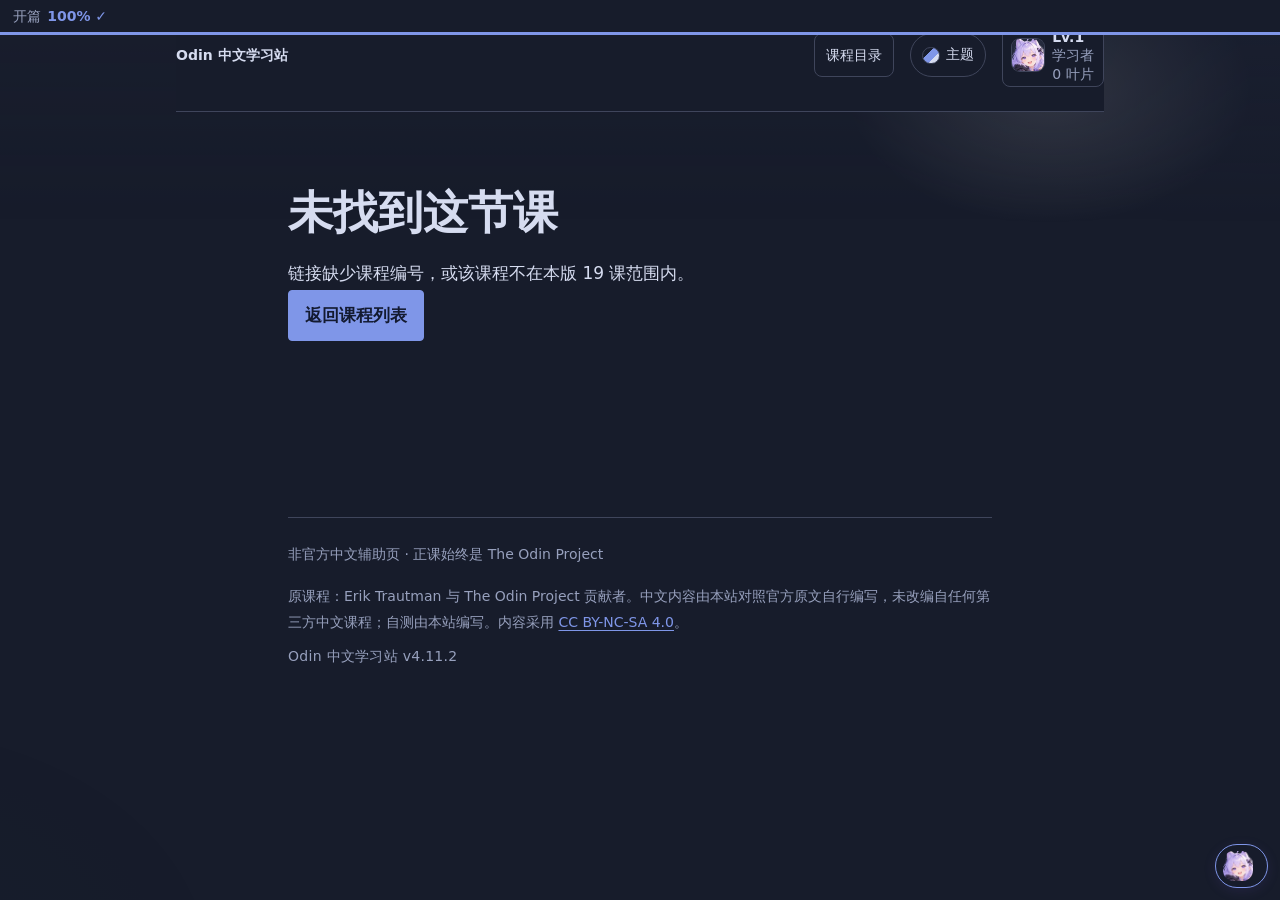
==== commit e8c37ad9: "Release v4.11.2: lesson page reader-facing fixes" ====
--- a/lesson.html
+++ b/lesson.html
@@ -10,6 +10,7 @@
   <script src="version.js" defer></script>
   <script src="lessons.js" defer></script>
   <script src="external-resources.js" defer></script>
+  <script src="lesson-task-links.js" defer></script>
   <script src="diagrams.js" defer></script>
   <script src="avatars.js" defer></script>
   <script src="icons.js" defer></script>
--- a/style.css
+++ b/style.css
@@ -157,6 +157,14 @@
 .resource-zh-type { flex: 1 0 100%; margin: 0; color: var(--color-muted); font-size: var(--text-small); overflow-wrap: anywhere; }
 .resource-license { margin: var(--space-sm) 0 0; font-size: var(--text-small); overflow-wrap: anywhere; }
 .resource-note { margin: var(--space-xs) 0 0; padding: var(--space-sm); background: var(--color-wash); border-left: 3px solid var(--color-warn); border-radius: var(--radius-small); font-size: var(--text-small); overflow-wrap: anywhere; }
+/* v4.11.1 C 档：CC 许可来源的本站中文精译区块（静态展开，与资源卡既有纪律一致）。
+ * 与 .resource-note 同构但用 accent 左边线：warn 色留给「核验说明」，品牌色标识「本站译文」。 */
+.resource-translation { margin-top: var(--space-md); padding: var(--space-sm) var(--space-md); background: var(--color-wash); border-left: 3px solid var(--color-accent); border-radius: var(--radius-small); overflow-wrap: anywhere; }
+.resource-translation-title { margin: 0; font-weight: 700; }
+.resource-translation-h { margin: var(--space-sm) 0 0; font-weight: 700; }
+.resource-translation p { margin: var(--space-xs) 0 0; }
+.resource-translation-list { margin: var(--space-xs) 0 0; padding-left: 1.2rem; }
+.resource-translation-list li { margin-bottom: var(--space-xs); }
 @media (min-width: 40rem) {
   .resource-guide { grid-template-columns: minmax(7rem, auto) minmax(0, 1fr); }
   .resource-guide dt { grid-column: 1; }
@@ -1265,7 +1273,10 @@
 .entry-card:hover { box-shadow: 0 5px 14px rgba(81, 64, 143, .16); }
 .map-unit { background: var(--color-wash); border-color: var(--color-rule); }
 .map-node.is-current { outline-color: var(--color-accent); box-shadow: 0 0 0 3px var(--color-paper), 0 0 0 5px var(--color-accent); }
-.map-node.is-broken, .map-node.is-defeated { background: #3f7b58; border-color: #3f7b58; }
+.map-node.is-broken { background: #3f7b58; border-color: #3f7b58; }
+/* 已击破（is-defeated）原本与本行合并成同一条规则，两个状态因此完全同色（真实浏览器实测
+ * background / border-color / box-shadow / color 逐项相同）。现已拆分，它的金色 gap 环写在
+ * 文件末尾的「地图节点状态色补丁」段；本行只负责已破甲的纯绿实心。 */
 .map-node.is-mastered { background: linear-gradient(145deg, #d4af37, #a8791c); }
 .map-node.is-current.is-broken, .map-node.is-current.is-defeated { outline-color: var(--color-accent); }
 .appearance-group { background: var(--color-paper); }
@@ -1354,27 +1365,79 @@
  * 地面弧线），分层实现、不引入位图、无任何持续动画（静态场景，天然满足
  * prefers-reduced-motion）；装饰层一律 z-index:-1（画在内容之下）或
  * pointer-events:none，绝不拦截交互。 */
-.home-hero { position: relative; isolation: isolate; display: grid; gap: var(--space-xl); margin-top: var(--space-lg); padding: clamp(1.5rem, 4vw, 2.75rem); background: linear-gradient(150deg, var(--color-wash) 0%, color-mix(in srgb, var(--color-wash) 42%, var(--color-paper)) 48%, var(--color-paper) 78%); border: 1px solid color-mix(in srgb, var(--color-accent) 30%, var(--color-rule)); border-radius: var(--radius-large); box-shadow: var(--shadow-primary); overflow: hidden; }
+/* v4.11 Hero 场景一体化（统一光场 / 地面承托 / 信息带过渡）：本段与下面
+ * ::before / ::after / stage::after / continue 几条合起来，只做一件事——把
+ * 原本各自成层的窗光、紫晕、植物、书桌、伙伴收进**同一个空间**：大块柔和
+ * 色面落在容器背景，光落在负层伪元素，物件留在装饰层。
+ * 本轮不新增图片、不新增 SVG、不新增 DOM、不新增组件；伙伴、文案、CTA 与
+ * 交互逻辑一字未动（回滚=还原 history/ 备份，或删掉本段新增的那几层）。 */
+.home-hero { position: relative; isolation: isolate; display: grid; gap: var(--space-xl); margin-top: var(--space-lg); padding: clamp(1.5rem, 4vw, 2.75rem); background: radial-gradient(50rem 34rem at 92% 82%, color-mix(in srgb, var(--color-grow-soft) 14%, transparent), transparent 72%), linear-gradient(150deg, var(--color-wash) 0%, color-mix(in srgb, var(--color-wash) 42%, var(--color-paper)) 48%, var(--color-paper) 78%); border: 1px solid color-mix(in srgb, var(--color-accent) 30%, var(--color-rule)); border-radius: var(--radius-large); box-shadow: var(--shadow-primary), 0 24px 48px -26px color-mix(in srgb, var(--color-accent) 30%, transparent); overflow: hidden; }
 /* 窗光：两道暖白斜向柔光带从右上入射（角色站在光里）+ 原紫色光晕。
  * 光带是物理光效隐喻，用固定暖白 rgba——浅色主题下是阳光，深色主题下
- * 自动退为微弱月光（html[data-dark] 整体调暗），不随主题色相漂移。 */
-.home-hero::before { content: ''; position: absolute; z-index: -1; inset: 0; background: linear-gradient(114deg, transparent 54%, rgba(255, 252, 244, .5) 60%, rgba(255, 252, 244, .16) 68%, transparent 76%), linear-gradient(114deg, transparent 71%, rgba(255, 252, 244, .3) 76%, transparent 84%), radial-gradient(26rem 26rem at calc(100% + 4rem) -8rem, color-mix(in srgb, var(--color-accent) 14%, transparent), transparent 66%); }
+ * 自动退为微弱月光（html[data-dark] 整体调暗），不随主题色相漂移。
+ * v4.11 Hero 场景一体化：追加第四层「桌面暖光池」——同一支暖白、同一套
+ * 物理光纪律（固定 rgba 值、深色主题随本层一起退月光），落在右下书桌与
+ * 台灯所在的区域。它把「台灯亮着」从一张孤立的小图变成照亮场景的一处
+ * 光源，也是伙伴与书桌共享同一空间的光学依据。紫晕仍是 18%，一字未动。 */
+.home-hero::before { content: ''; position: absolute; z-index: -1; inset: 0; background: linear-gradient(114deg, transparent 54%, rgba(255, 252, 244, .5) 60%, rgba(255, 252, 244, .16) 68%, transparent 76%), linear-gradient(114deg, transparent 71%, rgba(255, 252, 244, .3) 76%, transparent 84%), radial-gradient(26rem 26rem at calc(100% + 4rem) -8rem, color-mix(in srgb, var(--color-accent) 18%, transparent), transparent 66%), radial-gradient(30rem 19rem at 68% 84%, rgba(255, 252, 244, .32), transparent 74%); }
 html[data-dark] .home-hero::before { opacity: .38; }
-/* 底部环境带：绿调远丘柔光 + 三枚光斑，让角色与信息带有可站立的“地面” */
-.home-hero::after { content: ''; position: absolute; z-index: -1; left: 0; right: 0; bottom: 0; height: 52%; background: radial-gradient(.4rem .4rem at 16% 34%, rgba(212, 175, 55, .5) 40%, transparent 60%), radial-gradient(.3rem .3rem at 31% 18%, rgba(167, 139, 218, .45) 40%, transparent 60%), radial-gradient(.35rem .35rem at 74% 26%, rgba(201, 113, 79, .4) 40%, transparent 60%), radial-gradient(130% 105% at 50% 130%, color-mix(in srgb, var(--color-grow-soft) 15%, transparent) 0 42%, color-mix(in srgb, var(--color-grow-soft) 6%, transparent) 60%, transparent 78%); }
+/* 底部环境带：绿调远丘柔光 + 三枚光斑，让角色与信息带有可站立的“地面”。
+ * v4.11 Hero 场景一体化：这一层从「伙伴脚下的绿丘」扩成**整条 Hero 的地面**——
+ * ① 带高 52% → 60%，绿丘压得更低（色标峰值由 42% 移到 38%）、横向铺到 140%，
+ *    左右两侧的植物剪影、右下书桌的桌腿与伙伴的接地影因此落在同一块地上，
+ *    不再各站各的；
+ * ② 末层追加一条朝页面纸色的底部渐变：Hero 下缘不再是「色面突然截断」，
+ *    而是向下自然化入页面底色，与下方信息带（--space-2xl 之外）接上气口。
+ * 三枚光斑的绝对落点按新带高同比换算（52/60），视觉位置与改前一致。 */
+.home-hero::after { content: ''; position: absolute; z-index: -1; left: 0; right: 0; bottom: 0; height: 60%; background: radial-gradient(.4rem .4rem at 16% 30%, rgba(212, 175, 55, .5) 40%, transparent 60%), radial-gradient(.3rem .3rem at 31% 16%, rgba(167, 139, 218, .45) 40%, transparent 60%), radial-gradient(.35rem .35rem at 74% 23%, rgba(201, 113, 79, .4) 40%, transparent 60%), radial-gradient(140% 92% at 50% 126%, color-mix(in srgb, var(--color-grow-soft) 26%, transparent) 0 38%, color-mix(in srgb, var(--color-grow-soft) 11%, transparent) 60%, transparent 80%), linear-gradient(0deg, color-mix(in srgb, var(--color-paper) 46%, transparent) 0, transparent 26%); }
 /* Hero 左下角植物剪影（app.js HERO_SCENE_SVG，纯装饰；窄屏与打印隐藏） */
-.hero-scene-decor { position: absolute; z-index: -1; left: 0; bottom: 0; width: clamp(10rem, 20vw, 16rem); height: auto; pointer-events: none; }
+.hero-scene-decor { position: absolute; z-index: -1; left: 0; bottom: 0; width: clamp(12rem, 24vw, 20rem); height: auto; pointer-events: none; }
+/* Hero 右下角学习场景道具层（v4.11 批次 E，app.js HERO_STUDY_SVG）：书桌轮廓 +
+ * 台灯 + 一小摞书，补的是「角色正在学习」的具体语义。绝不遮挡主文案 / CTA /
+ * 伙伴脸与身体主体；pointer-events:none 不拦截指针。只落在右下区域，边界交给
+ * .home-hero 既有的 overflow:hidden 裁切。
+ *
+ * v4.11 批次 F（B0）层级修复：批次 E 给的是 z-index:-1，理由写的是「画在内容
+ * 之下」——但 .home-hero 的背景环境带 .home-hero::before / ::after 同样是
+ * z-index:-1，而负层内部按**树序**绘制，::after 永远是 .home-hero 的最后一个
+ * 子节点：于是那块覆盖底部 52% 的「绿丘柔光 + 光斑」带整层盖在道具之上。真实
+ * 浏览器（1440 档）把道具 pointer-events 临时打开后 elementFromPoint 取样，
+ * 道具框内的点返回 home-hero 而不是 IMG——DOM 存在、尺寸正常、图片已加载，
+ * 但用户看到的是被背景洗掉的空场，这就是用户报的「书桌台灯书本完全看不到」。
+ * 修复=道具提到 z-index:0（正层第一步，仍画在 Hero 自身背景层**之上**），
+ * 内容与伙伴再各自高于道具：.hero-main 显式 position:relative + z-index:1；
+ * .hero-companion 无需改动——它的 stage 已是 z-index:1，且它自身是定位元素
+ * （z-index:auto，与道具同为「正层 0」），树序排在道具之后，天然绘制在道具之上。
+ * 因此层级关系恒为：Hero 背景(::before/::after, -1) < 道具(0) < 伙伴 < 主文案。 */
+.hero-study-decor { position: absolute; z-index: 0; right: 0; bottom: 0; width: clamp(15rem, 30vw, 27rem); height: auto; pointer-events: none; }
 @media (min-width: 56rem) {
   .home-hero { grid-template-columns: minmax(0, 1fr) auto; align-items: center; }
 }
-.hero-main { min-width: 0; }
+/* 学习场景道具只在宽屏（Hero 两列构图）显示：<56rem 起 Hero 收成单列，伙伴移到
+ * 文字下方居中，道具层会与伙伴立绘挤在同一列里——直接隐藏，不为移动端机械缩小
+ * 整套场景，也不另做第二套小尺寸 SVG。56rem 与上面的两列断点严格互斥。 */
+@media (max-width: 55.9375rem) {
+  .hero-study-decor { display: none; }
+}
+/* v4.11 批次 F（B0）：主文案列显式抬到道具之上。道具从 z-index:-1 提到 0 后
+ * 进入「正层」，而 .hero-main 是不定位的常规流内容（绘制顺序在定位元素之前）
+ * ——不显式抬升的话，道具在两者几何相交时会压住主标题 / 副标题 / CTA。1440 档
+ * 实测两列并不相交（道具宽度与伙伴列同为 30vw，中间还隔着 --space-xl 的列间距），
+ * 这里是为更窄两列宽度准备的兜底，不依赖「刚好不重叠」这个巧合。 */
+.hero-main { position: relative; z-index: 1; min-width: 0; }
 .home-hero h1 { margin-block: var(--space-xs) var(--space-sm); }
 .home-hero .home-lead { max-width: 40rem; }
 /* continue-card 在 Hero 内降级为「当前课程」信息块：不再是独立卡片 */
 body[data-page="home"] .home-hero .continue-card { margin-top: var(--space-xl); padding: var(--space-lg) 0 0; background: transparent; border: none; border-top: 1px solid color-mix(in srgb, var(--color-accent) 24%, var(--color-rule)); border-radius: 0; box-shadow: none; }
 body[data-page="home"] .home-hero .continue-card::before { display: none; }
 body[data-page="home"] .home-hero .continue-title { max-width: 26rem; }
-body[data-page="home"] .home-hero .continue-actions { margin-top: var(--space-lg); max-width: 26rem; }
+/* v4.11 Hero 场景一体化：CTA 主次关系——把操作区与上方文案的间距抬一档
+ * （--space-lg → --space-xl），并给主 CTA 加一层更实的投影，让「继续学习」
+ * 在有了统一环境光之后仍是 Hero 里唯一最强的操作焦点；辅助入口「查看全部
+ * World」的样式一字未动（弱化靠不加权重实现，不靠压对比度）。按钮文案、
+ * 点击逻辑、入口数量与层级全部不变。 */
+body[data-page="home"] .home-hero .continue-actions { margin-top: var(--space-xl); max-width: 26rem; }
+body[data-page="home"] .home-hero .continue-primary { box-shadow: 0 12px 26px rgba(81, 64, 143, .28), 0 2px 6px rgba(81, 64, 143, .16); }
 /* 右侧学习伙伴陪伴舞台（v4.7 场景化）：圆盘底座退役——角色直接站进场景里。
    地面弧线、左右植物剪影与光斑由 .hero-decor（HERO_DECOR_SVG）绘制，
    stage 只保留两层光效：无边框半透明“绿巢”柔光（成长绿 22% 色温，延续
@@ -1382,10 +1445,23 @@
    形象占 stage 96%–100%，clamp 上限 17rem→24rem（v4.8 角色放大：默认角色
    小诺的正式立绘是 600×800 透明竖图，放大到 24rem=384px 不模糊）。 */
 .hero-companion { position: relative; display: flex; flex-direction: column; align-items: center; gap: var(--space-sm); justify-self: center; min-width: 0; }
-.hero-companion-stage { position: relative; z-index: 1; display: grid; place-items: center; width: clamp(14rem, 30vw, 24rem); aspect-ratio: 1; }
-.hero-companion-stage::before { content: ''; position: absolute; z-index: -1; inset: -10%; border-radius: 50%; background: radial-gradient(circle at 50% 58%, color-mix(in srgb, var(--color-grow-soft) 22%, transparent) 0 30%, color-mix(in srgb, var(--color-wash) 40%, transparent) 56%, transparent 76%); }
-.hero-companion-stage::after { content: ''; position: absolute; z-index: -1; left: 50%; bottom: 1.5%; transform: translateX(-50%); width: 58%; height: 5.5%; border-radius: 50%; background: radial-gradient(ellipse at 50% 50%, color-mix(in srgb, var(--color-ink) 30%, transparent), transparent 72%); }
-.hero-decor { position: absolute; left: 50%; bottom: 1rem; z-index: 0; width: min(168%, 26rem); height: auto; transform: translateX(-50%); opacity: .95; pointer-events: none; }
+/* v4.11 批次 D（D2a）：舞台相框由正方形改 3:4 竖版——伙伴立绘源图即 600×800
+ * （3:4）。真实浏览器实测推翻了规划阶段的推算：旧 aspect-ratio:1 盒子其实被
+ * 立绘的内容最小尺寸撑成约 384×512 渲染（并非「288×384 内含左右各 12.5% 留白、
+ * 只显示 0.48x」——旧版已经零留白），也就是说旧布局依赖的是内容撑开盒子的隐式
+ * 行为；显式对齐 3:4 的价值是消除这层依赖。1440px 档舞台宽度由 384px（clamp
+ * 上限 24rem）增至 432px（上限 27rem），渲染缩放 0.64x→0.72x，真实线性增益
+ * 约 +12.5%（仍 <1，纯缩小不会糊）。
+ * 绿巢柔光随之改用显式尺寸 + aspect-ratio:1 保证正圆（inset 百分比在 3:4 盒子
+ * 里会拉成椭圆）；紫晕 18% 为低饱和上限，再加强必须重新规划。 */
+.hero-companion-stage { position: relative; z-index: 1; display: grid; place-items: center; width: clamp(14rem, 30vw, 27rem); aspect-ratio: 3 / 4; }
+.hero-companion-stage::before { content: ''; position: absolute; z-index: -1; left: 50%; top: 50%; transform: translate(-50%, -50%); width: 120%; aspect-ratio: 1; border-radius: 50%; background: radial-gradient(circle at 50% 58%, color-mix(in srgb, var(--color-grow-soft) 22%, transparent) 0 30%, color-mix(in srgb, var(--color-wash) 40%, transparent) 56%, transparent 76%); }
+/* v4.11 Hero 场景一体化：接地影加宽一点、压低一点，并在外缘接一圈成长绿——
+ * 伙伴的影子因此是「落在那块绿地上」而不是「浮在画面上」；色相与地面带同源，
+ * 中心仍用 --color-ink 保持既有接地影的重量。宽度/高度/落点是本文件里允许
+ * 现场微调的三项（见 tests/hero-scene.test.cjs 第 4 组注释）。 */
+.hero-companion-stage::after { content: ''; position: absolute; z-index: -1; left: 50%; bottom: 1.5%; transform: translateX(-50%); width: 54%; height: 5%; border-radius: 50%; background: radial-gradient(ellipse at 50% 50%, color-mix(in srgb, var(--color-ink) 28%, transparent), color-mix(in srgb, var(--color-grow) 14%, transparent) 62%, transparent 80%); }
+.hero-decor { position: absolute; left: 50%; bottom: 1rem; z-index: 0; width: min(150%, 26rem); height: auto; transform: translateX(-50%); opacity: .95; pointer-events: none; }
 .hero-companion-img { width: 96%; height: 96%; object-fit: contain; filter: drop-shadow(0 14px 20px color-mix(in srgb, var(--color-ink) 22%, transparent)); }
 .hero-companion-img.is-file { width: 100%; height: 100%; object-position: center bottom; }
 /* v4.9：.hero-companion-name（Hero 下的「昵称 · 成长阶段」行）已随「Hero 只出
@@ -1460,7 +1536,11 @@
 .map-current-row { margin-top: 0; margin-bottom: var(--space-xs); }
 
 /* ---------- P0-5：个人档案封面（一级容器） ---------- */
-.identity-panel .profile-cover { position: relative; isolation: isolate; display: flex; align-items: center; gap: var(--space-lg); margin-top: var(--space-sm); padding: var(--space-xl); background: linear-gradient(140deg, color-mix(in srgb, var(--color-accent) 90%, var(--color-paper)), color-mix(in srgb, var(--color-accent) 58%, var(--color-wash))); border-radius: var(--radius-large); box-shadow: var(--shadow-primary); color: var(--color-button-ink); overflow: hidden; }
+/* v4.11 批次 C（D4）：封面氛围带——原 accent 渐变之前 prepend 两层 button-ink 光效
+ * （右下径向光斑 12% + 左上斜向光带 10%，与既有 ::before 13% 光斑同量级），原
+ * linear-gradient(140deg,…) 层逐字保留为最底层；color-mix 变量驱动，深色主题自动
+ * 适配、无需 data-dark 分支；print 的 background:#fff 简写覆盖自动剥离全部叠层。 */
+.identity-panel .profile-cover { position: relative; isolation: isolate; display: flex; align-items: center; gap: var(--space-lg); margin-top: var(--space-sm); padding: var(--space-xl); background: radial-gradient(26rem 18rem at 108% 118%, color-mix(in srgb, var(--color-button-ink) 12%, transparent), transparent 72%), linear-gradient(200deg, color-mix(in srgb, var(--color-button-ink) 10%, transparent), transparent 42%), linear-gradient(140deg, color-mix(in srgb, var(--color-accent) 90%, var(--color-paper)), color-mix(in srgb, var(--color-accent) 58%, var(--color-wash))); border-radius: var(--radius-large); box-shadow: var(--shadow-primary); color: var(--color-button-ink); overflow: hidden; }
 .identity-panel .profile-cover::before { content: ''; position: absolute; z-index: -1; right: -3.5rem; bottom: -4.5rem; width: 15rem; height: 15rem; border-radius: 50%; background: radial-gradient(circle, color-mix(in srgb, var(--color-button-ink) 13%, transparent), transparent 70%); }
 .identity-panel .profile-cover::after { content: '学习档案'; position: absolute; top: var(--space-md); right: var(--space-lg); font-size: var(--text-small); letter-spacing: .14em; opacity: .66; }
 .profile-cover .avatar-lg { width: 6rem; height: 6rem; }
@@ -1492,8 +1572,8 @@
 /* ---------- 响应式 / 打印 / 动效 ---------- */
 @media (max-width: 30rem) {
   .home-hero { padding: var(--space-lg) var(--space-md); }
-  .hero-companion-stage { width: 11.5rem; }
-  .hero-decor { width: min(150%, 19rem); }
+  .hero-companion-stage { width: 11.5rem; aspect-ratio: 3 / 4; }
+  .hero-decor { width: min(135%, 19rem); }
   .hero-scene-decor { display: none; }
   .home-secondary { padding: var(--space-sm); }
   .skill-list > li::before, .foundation-map .journey-phase::before { left: .72rem; }
@@ -1508,7 +1588,10 @@
   .appearance-group-companion .appearance-group-body > img { width: 6.5rem; height: 6.5rem; }
 }
 @media print {
-  .hero-companion, .home-secondary, .hero-scene-decor { display: none; }
+  .hero-companion, .home-secondary, .hero-scene-decor, .hero-study-decor { display: none; }
+  /* 路线预览条本身住在 .home-secondary 里、打印已整体移除；这条是兜底，
+   * 防止它将来被移出该容器时把色晕带进打印稿（批次 F B3） */
+  .world-preview-item::before { display: none; }
   .home-hero::before, .home-hero::after { content: none; }
   .home-hero { background: #fff; border: 1px solid #000; box-shadow: none; }
   .home-hero .continue-card { border-top: 1px solid #000; }
@@ -1539,6 +1622,63 @@
   .world-preview-more { display: none; }
 }
 
+/* ---------- v4.11 批次 F（B3）：首页路线预览条四项轻量场景化 ----------
+ * 首页次级信息带末尾的「路线预览」条（app.js worldPreviewBar）整体是**一个**
+ * button，内含 4 个 .world-preview-item（Foundations / HTML & CSS / JavaScript /
+ * Node.js）。本轮给这四格各加一层低饱和环境暗示：色相来自 app.js
+ * PREVIEW_STAGES 的 `tone`（写进 data-world-tone，纯展示钩子，不是课程数据）。
+ *
+ * 为什么用 data 属性而不是 :nth-of-type：条子里除了这四格还有「路线预览」标签与
+ * 「进学习地图 →」两个 span，nth-of-type 会随这两个节点的增删静默错位——色相是
+ * 语义映射（绿=成长 / 蓝=结构 / 橙=节点 / 青=连接），错位是无声的视觉 Bug。
+ *
+ * 画法纪律：只用 CSS 渐变 + ::before 一个伪元素——零位图、零外链、零动画、
+ * 零新 token（引用的都是固定 rgba，与 HERO_STUDY_SVG / 批次 C 暖白光斑同先例）、
+ * 零课程数据改动。层级上 ::before 的 z-index:-1 配本格 isolation:isolate，
+ * 只压在本格自己的背景之下、名称与状态之上——文字永远画在色晕上面；
+ * 伪元素一律 pointer-events:none，不拦截指针、不参与命中，整条仍是同一个
+ * 可聚焦 button，键盘与点击语义一字不变。色晕用负 inset 微微外扩，横向共
+ * 1rem < 列间距 --space-lg(1.5rem)，相邻两格不会互相染色；四格都不改 padding，
+ * 文字的排布与换行行为与改动前完全一致。
+ *
+ * 强度纪律：所有色标 alpha ≤ .16（低饱和、不抢标题），未开放三格再统一降到
+ * 55% 不透明度——视觉权重严格低于已开放的 Foundations，不给学生「已经开放」
+ * 的错觉。窄屏（<40rem）整套色晕收起，四格的名称与状态照旧完整保留。 */
+.world-preview-item { position: relative; isolation: isolate; }
+.world-preview-item::before { content: ''; position: absolute; z-index: -1; inset: -.12rem -.5rem; border-radius: var(--radius-small); pointer-events: none; opacity: .55; }
+.world-preview-item.is-open::before { opacity: 1; }
+/* Foundations：成长绿 + 自底部升起的山谷弧（已开放，唯一满强度的一格） */
+.world-preview-item[data-world-tone="foundations"]::before {
+  background:
+    radial-gradient(120% 92% at 50% 128%, rgba(63, 123, 88, .16) 0 40%, rgba(63, 123, 88, .05) 60%, transparent 78%),
+    linear-gradient(0deg, rgba(63, 123, 88, .07), rgba(63, 123, 88, .07));
+}
+/* HTML & CSS：冷蓝 + 等距结构竖线，底缘一层淡弧收口 */
+.world-preview-item[data-world-tone="html-css"]::before {
+  background:
+    repeating-linear-gradient(90deg, rgba(72, 106, 148, .14) 0 1px, transparent 1px 6px),
+    radial-gradient(130% 100% at 50% 132%, rgba(72, 106, 148, .10) 0 42%, transparent 72%);
+}
+/* JavaScript：低饱和暖橙 + 两枚小节点 */
+.world-preview-item[data-world-tone="javascript"]::before {
+  background:
+    radial-gradient(.22rem .22rem at 15% 26%, rgba(176, 130, 62, .16) 40%, transparent 70%),
+    radial-gradient(.28rem .28rem at 76% 80%, rgba(176, 130, 62, .16) 40%, transparent 70%),
+    linear-gradient(0deg, rgba(176, 130, 62, .07), rgba(176, 130, 62, .07));
+}
+/* Node.js：青绿 + 左右两个节点由一条细连接线贯通 */
+.world-preview-item[data-world-tone="nodejs"]::before {
+  background:
+    linear-gradient(90deg, transparent 18%, rgba(60, 120, 112, .13) 18% 82%, transparent 82%) 50% 50% / 100% 1px no-repeat,
+    radial-gradient(.24rem .24rem at 12% 50%, rgba(60, 120, 112, .16) 40%, transparent 70%),
+    radial-gradient(.24rem .24rem at 88% 50%, rgba(60, 120, 112, .16) 40%, transparent 70%),
+    linear-gradient(0deg, rgba(60, 120, 112, .07), rgba(60, 120, 112, .07));
+}
+/* 窄屏：色晕收起，四项名称与状态一字不动 */
+@media (max-width: 40rem) {
+  .world-preview-item::before { display: none; }
+}
+
 /* ---------- P1-2：学习地图 sheet 的环境与卡片质感（与首页 Hero 环境层同族） ---------- */
 dialog.sheet[aria-labelledby="sheet-title-map"] .sheet-body { background: linear-gradient(180deg, color-mix(in srgb, var(--color-wash) 55%, transparent) 0, transparent 14rem); }
 dialog.sheet[aria-labelledby="sheet-title-map"] .map-tab.is-active { background: linear-gradient(140deg, var(--color-accent), color-mix(in srgb, var(--color-accent) 82%, var(--color-grow))); box-shadow: 0 3px 10px color-mix(in srgb, var(--color-accent) 26%, transparent); }
@@ -1547,3 +1687,279 @@
 /* ---------- P1-2：个人中心的环境点缀（档案封面之下的一层薄 wash + 伙伴区绿晕） ---------- */
 .profile-dialog .profile-body { background: linear-gradient(180deg, color-mix(in srgb, var(--color-wash) 50%, transparent) 0, transparent 12rem); }
 .appearance-group-companion::after { content: ''; position: absolute; z-index: -1; left: -2rem; bottom: -2.5rem; width: 9rem; height: 9rem; border-radius: 50%; background: radial-gradient(circle, color-mix(in srgb, var(--color-grow-soft) 16%, transparent), transparent 70%); }
+
+/* ===================== v4.11 批次 A：视觉氛围升级（页面节奏与留白） =====================
+ * 与 tokens.css 的默认主题柔化（雾白纸底 / 低饱和 wash / 轻柔 rule / 克制阴影）配套：
+ * 本节只调纵向节奏与少数容器的呼吸感，不改信息架构、类名、组件结构与交互语义。
+ * sheet 内部的紧凑节奏由既有 `.sheet-body .section`（更高特异性）钉住，不受本节影响；
+ * 窄屏（≤30rem）既有的收紧规则全部保留，本节只增纵向留白，不产生横向尺寸。 */
+/* 页面级：宽屏下 main 顶部多一档呼吸（底部维持既有 --space-3xl 收尾） */
+@media (min-width: 40rem) {
+  main { padding-block-start: calc(var(--space-2xl) + var(--space-md)); }
+}
+/* 分组节奏：大块内容区（课程单元 / 首页区块）之间间距加大一档，分组更易读 */
+.section, .unit { margin-top: calc(var(--space-2xl) + var(--space-sm)); }
+/* 首页：Hero 与次级信息带的间隔拉开，主次分层更清楚 */
+body[data-page="home"] .home-secondary { margin-top: var(--space-xl); }
+/* 课页进度 dashboard：宽屏下内边距放宽一档（仍是二级容器：细描边 + 轻阴影） */
+@media (min-width: 40rem) {
+  .dashboard { padding: var(--space-xl); }
+}
+
+/* ===================== v4.11 批次 C：氛围背景层（D1 全局氛围背景 + D4 封面氛围带） =====================
+ * D4 的封面叠层在上方 P0-5 节 .profile-cover 的 background 简写里（prepend 两层，
+ * 原 accent 渐变逐字保留为最底层）；本节承载 D1 的全站 body::before 氛围层。
+ * 纪律（继承批次 A/B 与 hero 窗光先例）：
+ * 1. 中心中性——四层全部角/边锚定、中心一律 transparent：顶边雾带（wash 40%，
+ *    14rem 内归零）、右上 accent 角晕 7%、左下 grow 绿角晕 6%、右上暖白光斑 35%。
+ *    阅读区中心保持中性纸色，dune/bamboo 薄冰点配对的实际背景不受染。
+ * 2. 暖白光斑沿用 L1358 hero 窗光（.home-hero::before）物理光纪律——固定暖白
+ *    rgba(255,252,244) 不随主题色相漂移；深色主题整体退为微弱月光（opacity .38，
+ *    与 html[data-dark] .home-hero::before 同档先例）。
+ * 3. alpha 上限 40·7·6·35 已锁（tests/atmosphere-layer.test.cjs 钉住）；加强必须
+ *    重新规划，不得顺手漂移。
+ * 4. 零新 token、零 per-theme 值——30 套主题经既有 --color-wash / --color-accent /
+ *    --color-grow 变量自动适配；accent / ink / warn 的值不动。
+ * 5. 无动画（prefers-reduced-motion 零涉及）；打印完全移除（content: none）。
+ * 6. 绘制顺序：本层 z-index:-1 进入根堆叠上下文负层且树序最先（body 首个伪元素）；
+ *    既有负 z 装饰（continue-card::before / hero-scene-decor 等）树序更深、后绘，
+ *    仍画在本层之上——相对顺序不变，无翻转风险（真机以 hero 窗光与植物剪影仍可见
+ *    为回归项）。 */
+body::before { content: ''; position: fixed; inset: 0; z-index: -1; pointer-events: none; background: linear-gradient(180deg, color-mix(in srgb, var(--color-wash) 40%, transparent) 0, transparent 14rem), radial-gradient(42rem 30rem at 100% -6rem, color-mix(in srgb, var(--color-accent) 7%, transparent), transparent 70%), radial-gradient(36rem 26rem at -8rem 108%, color-mix(in srgb, var(--color-grow) 6%, transparent), transparent 70%), radial-gradient(18rem 12rem at 82% 10%, rgba(255, 252, 244, .35), transparent 70%); }
+html[data-dark] body::before { opacity: .38; }
+@media print {
+  body::before { content: none; }
+}
+
+/* ===================== v4.11 G2a：学习地图 8 张 World 卡的轻量场景层 =====================
+ * 对象：学习地图 sheet →「世界地图」Tab 里的 8 张 `.world-card`（app.js
+ * worldListChildren）。首页路线预览条 `.world-preview` 的场景化是批次 F（B3）的
+ * 成果，本轮**一字不动**；Hero / 个人中心 / 课页 / 批次 C 氛围层同样不碰。
+ *
+ * 色相来自 app.js 的 WORLD_CARD_TONES（写进 data-world-tone），键是稳定的
+ * course.order——不是课程数据，不进 curriculum、不进档案、不参与开放判定。
+ * **映射按 curriculum.js 的真实顺序绑定**：1 foundations / 2 html-css /
+ * 3 javascript / 4 html-css-deep / 5·6·8 world-generic / 7 nodejs。G2a 规划
+ * 交接的语义表把 Node.js 写在 World 4，与本地数据不符（真实 World 4 是
+ * advanced-html-and-css「高级 HTML 与 CSS」，NodeJS 在 World 7），已由用户
+ * 2026-09-18 确认按真实数据修正；前四个 tone 与批次 F 的 PREVIEW_STAGES 共用
+ * 同一套色相词汇，同一个 World 在首页预览条与地图卡上是同一个颜色。
+ *
+ * 绘制层级（交接 §六 的强度顺位）：文字 / 状态 / 进度  >  ::after 环境轮廓  >
+ * ::before 背景色晕。两层伪元素都是 z-index:-1，配本卡 isolation:isolate，
+ * 只压在本卡自己的背景之上、全部内容之下——标题、统计、提示、进度条永远画在
+ * 装饰上面。伪元素一律 pointer-events:none，不拦截指针、不参与命中，卡片仍是
+ * 一个 button，键盘焦点与点击语义一字不变。卡片结构、文案与 aria-label 零改动。
+ *
+ * 强度纪律：所有色标 alpha ≤ .22（远景色晕 ≤ .16、细轮廓线 ≤ .22）；未开放卡
+ * 整套降到 .68，唯一开放的 Foundations 保持 1——未开放的视觉权重严格低于
+ * Foundations，不给「已经开放中文内容」的错觉。窄屏（<40rem）整套收起，卡片的
+ * 文字与状态照旧完整；打印另加一层 content:none 兜底（`.world-list` 本身在既有
+ * print 规则里已是 display:none，这一条是防止将来放开打印时装饰跟着漏出来）。
+ *
+ * 画法纪律：只用 CSS 渐变与圆角，零位图、零外链、零 url()、零新 token、
+ * 零关键帧动画、零新增 transition。
+ *
+ * 注：这里刻意不写出两个关键字的字面量——「批次 C 氛围层」与「批次 F（B3）」
+ * 两个专项测试的切片都是「从本段段首一直切到文件末尾」，而 G2a 段恰好追加在它们后面，
+ * 写成字面量会被它们的正则扫到。本段的真实约束没有变：没有关键帧动画、
+ * 没有 animation 声明、没有新定义任何自定义属性。 */
+.world-card { position: relative; isolation: isolate; }
+.world-card::before,
+.world-card::after { content: ''; position: absolute; z-index: -1; inset: 0; border-radius: inherit; pointer-events: none; opacity: .68; }
+/* 唯一开放的 World 1 满强度；其余 7 张停在 .68 */
+.world-card.is-open::before,
+.world-card.is-open::after { opacity: 1; }
+
+/* Foundations（World 1）——成长绿 + 自右下升起的两层山谷弧 */
+.world-card[data-world-tone="foundations"]::before {
+  background:
+    radial-gradient(58% 152% at 100% 112%, rgba(63, 123, 88, .16) 0 36%, rgba(63, 123, 88, .06) 60%, transparent 79%),
+    linear-gradient(90deg, transparent 46%, rgba(63, 123, 88, .07) 86%, rgba(63, 123, 88, .10));
+}
+.world-card[data-world-tone="foundations"]::after {
+  background:
+    radial-gradient(52% 118% at 104% 148%, transparent 0 70%, rgba(63, 123, 88, .22) 70% calc(70% + 1.4px), transparent calc(70% + 1.4px)),
+    radial-gradient(38% 88% at 106% 150%, transparent 0 70%, rgba(63, 123, 88, .16) 70% calc(70% + 1.4px), transparent calc(70% + 1.4px));
+}
+/* 中级 HTML 与 CSS（World 2）——冷蓝 + 单向结构竖线，底部一条基线 */
+.world-card[data-world-tone="html-css"]::before {
+  background:
+    radial-gradient(58% 152% at 100% 112%, rgba(72, 106, 148, .14) 0 36%, rgba(72, 106, 148, .05) 60%, transparent 79%),
+    linear-gradient(90deg, transparent 50%, rgba(72, 106, 148, .08));
+}
+.world-card[data-world-tone="html-css"]::after {
+  background:
+    repeating-linear-gradient(90deg, transparent 0 .66rem, rgba(72, 106, 148, .14) .66rem calc(.66rem + 1px)),
+    linear-gradient(0deg, transparent 64%, rgba(72, 106, 148, .11) 64% calc(64% + 1px), transparent calc(64% + 1px));
+}
+/* 高级 HTML 与 CSS（World 4）——冷蓝深化 + **双向更密**结构网格（与 World 2 同族不重样） */
+.world-card[data-world-tone="html-css-deep"]::before {
+  background:
+    radial-gradient(58% 152% at 100% 112%, rgba(52, 84, 132, .16) 0 36%, rgba(52, 84, 132, .06) 60%, transparent 79%),
+    linear-gradient(90deg, transparent 44%, rgba(52, 84, 132, .10));
+}
+.world-card[data-world-tone="html-css-deep"]::after {
+  background:
+    repeating-linear-gradient(90deg, transparent 0 .34rem, rgba(52, 84, 132, .13) .34rem calc(.34rem + 1px)),
+    repeating-linear-gradient(0deg, transparent 0 .34rem, rgba(52, 84, 132, .09) .34rem calc(.34rem + 1px));
+}
+/* JavaScript（World 3）——暖橙 + 两枚节点与一条斜向连接线 */
+.world-card[data-world-tone="javascript"]::before {
+  background:
+    radial-gradient(58% 152% at 100% 112%, rgba(176, 130, 62, .14) 0 36%, rgba(176, 130, 62, .05) 60%, transparent 79%),
+    linear-gradient(90deg, transparent 50%, rgba(176, 130, 62, .08));
+}
+.world-card[data-world-tone="javascript"]::after {
+  background:
+    linear-gradient(112deg, transparent 0 47%, rgba(176, 130, 62, .17) 47% calc(47% + 1px), transparent calc(47% + 1px)),
+    radial-gradient(.30rem .30rem at 88% 68%, rgba(176, 130, 62, .22) 38%, rgba(176, 130, 62, .07) 70%, transparent 78%),
+    radial-gradient(.24rem .24rem at 68% 46%, rgba(176, 130, 62, .20) 38%, rgba(176, 130, 62, .06) 70%, transparent 78%);
+}
+/* NodeJS（World 7，**未开放**，所以停在弱化档）——青绿 + 两端节点由一条连接线贯通 */
+.world-card[data-world-tone="nodejs"]::before {
+  background:
+    radial-gradient(58% 152% at 100% 112%, rgba(60, 120, 112, .14) 0 36%, rgba(60, 120, 112, .05) 60%, transparent 79%),
+    linear-gradient(90deg, transparent 50%, rgba(60, 120, 112, .08));
+}
+.world-card[data-world-tone="nodejs"]::after {
+  background:
+    linear-gradient(90deg, transparent 56%, rgba(60, 120, 112, .16) 56% 94%, transparent 94%) 50% 64% / 100% 1px no-repeat,
+    radial-gradient(.30rem .30rem at 62% 64%, rgba(60, 120, 112, .22) 38%, rgba(60, 120, 112, .06) 70%, transparent 78%),
+    radial-gradient(.30rem .30rem at 90% 64%, rgba(60, 120, 112, .22) 38%, rgba(60, 120, 112, .06) 70%, transparent 78%);
+}
+/* 后续世界（World 5 / 6 / 8）——统一的低对比中性环境层：只有一层极弱色晕，
+ * 没有轮廓层。三张各换一个锚点，避免整条路线看起来是同一张图盖了三次章，
+ * 但都明确停在「这里还没开放」的强度上。 */
+.world-card[data-world-tone="world-generic-a"]::before { background: linear-gradient(0deg, rgba(118, 114, 104, .09) 0, transparent 58%); }
+.world-card[data-world-tone="world-generic-b"]::before { background: radial-gradient(56% 152% at 100% 112%, rgba(118, 114, 104, .09) 0 34%, transparent 76%); }
+.world-card[data-world-tone="world-generic-c"]::before { background: linear-gradient(180deg, rgba(118, 114, 104, .08) 0, transparent 46%); }
+
+/* 窄屏（<40rem）：整套装饰收起，8 张卡的编号 / 名称 / 统计 / 状态一字不动 */
+@media (max-width: 40rem) {
+  .world-card::before, .world-card::after { content: none; }
+}
+/* 打印兜底：装饰层完全移除（.world-list 在既有 print 规则里已整体 display:none） */
+@media print {
+  .world-card::before, .world-card::after { content: none; }
+}
+
+/* ---------- v4.11 补丁：Foundations 地图「已破甲 / 已击破」的状态色区分 ----------
+ * 起因：Sprout Signal 段把 is-broken 与 is-defeated 合并成同一条规则（填充与描边都是
+ * #3f7b58），而 base 规则原本留给 is-defeated 的金色描边又被 .foundation-map 段的纸色
+ * gap 环按特异性盖掉。真实浏览器实测（Foundations 探索 Tab）两个状态的 background /
+ * border-color / box-shadow / color **逐项完全相同**——学生在路线上分不出「只勾了本课完成」
+ * 与「完成 + 官方任务 + 本站自测三项齐全」；图例的两个色点也同色（图例与节点共用同一批 class，
+ * 所以这一处修好，图例跟着一起修好）。
+ *
+ * 修法：已破甲保持纯绿实心；已击破**底色与描边都不变**，只把它原来那条纸色 gap 环换成金色。
+ * 于是四阶递进成立——未探索 / 已侦察（只描边）→ 已破甲（纯绿实心）→ 已击破（绿实心 + 金环）
+ * → 已精通（整颗金色渐变），向右递进，相邻两档不会撞车。
+ *
+ * 为什么只换 gap 环、不把金环画到更外面：节点在窄屏 32px、宽屏 36.8px，而相邻节点的中心距
+ * 只有 39.2 / 44px。现有 3px gap 环的外径（38 / 42.8px）与邻点只剩 1.2px 净空，**已经贴到极限**；
+ * 再往外画（例如技能路线那种「纸环 + 外圈金环」的两层写法）就会与相邻节点重叠，两个相邻的
+ * 已击破节点还会连成一串。沿用同一个 3px 环位，外径与占位**逐字节不变**：零布局影响、零碰撞。
+ * 换环这条规则的 (0,3,0) 特异性也天然压过 .foundation-map .map-node 那条 (0,2,0)，
+ * 一条规则覆盖节点与图例两处，不需要再写上下文特例。
+ *
+ * 金色取 #d4af37（「已精通」渐变已经在用的那一支点亮金，同族）。刻意不用偏暗的 --color-gold：
+ * 它对绿底的对比度只有 1.29:1，涂上去跟没涂一样；#d4af37 对绿底 2.39:1，对纸底 1.98:1，
+ * 前者高于本项目既有的「非文本图形下限 2.2:1」口径（见 Hero 道具辨识度那条）。
+ *
+ * 纪律：零新 token、零动画、零外链、零位图、零几何改动（尺寸 / 间距 / 环宽 / 层级 / 交互全未动）。
+ * `:not(.is-current)` 是守卫——当前课节点自带强调环，不该被这条补丁改写（实际上已击破必然
+ * 已完成、不可能是「继续学习」那一课，这条守卫是防御性的）。 */
+.map-node.is-defeated:not(.is-current) { background: #3f7b58; border-color: #3f7b58; box-shadow: 0 0 0 3px #d4af37; }
+
+/* ===================== v4.11 首页信息带：连续学习工作台的容器语言 =====================
+ * 对象：首页 `body[data-page="home"]` 的 `.home-secondary`——今日条 + 三个功能入口
+ * + 路线预览条同住的那条次级信息带（app.js renderHome）。**Hero、学习地图 sheet、
+ * 课页、个人中心、主题 token 全部不碰**；`.world-card` 的 G2a 场景层与地图状态色
+ * 补丁在上一段，本段一条都不改。
+ *
+ * 这条带被两轮收口，本段是两轮的合并结果，注释按「现在为什么是这个值」组织。
+ *
+ * ── 第一轮的结论（结构语言）──────────────────────────────────────────────
+ * 改之前三段各自成块：左边缘各缩进一个值（24 / 16 / 0px）、纵向上毫无连接、
+ * 路线预览条还独自带着虚线框。第一轮做的是把它们连成一条带——统一左轨、
+ * 用两道 `--color-rule` 细线代替留白分段、虚线框退场、hover 去浮起阴影。
+ *
+ * ── 本轮的结论（呼吸与圆角）────────────────────────────────────────────
+ * 真实页面实测（1440px，见 TEST-REPORT）暴露了第一轮把「留白全换成线」的副作用：
+ *   · 三段之间 **gap 实测为 0**，整条带 219.1px 里三段是紧贴的——线把三段「连」
+ *     起来了，但也把三段「压」在了一起，读起来是密不透风的顶格；
+ *   · 三个入口的**列间距只有 8px**，而入口卡在首页是透明无边框的，列间距就是这条带
+ *     里唯一读得出来的「节奏」本身——8px 只能读出「挤」，读不出「三个入口」；
+ *   · 容器圆角 8px 配 0.67px 细边，在 928px 宽的大容器上偏「硬」。
+ * 所以本轮**只做两件事：补呼吸、抬圆角**，不加任何装饰。
+ * ① **线两侧补回留白**——第一/第二道分隔线各再给上 `--space-md`(16px)、下
+ *    `--space-sm`(8px)，形成「线 → 留白 → 内容 → 留白 → 线」的节奏；线仍在，
+ *    连接感不丢，但三段不再是顶格的。
+ * ② **列间距 8px → `--space-lg`(24px)**——透明卡片的间隙即节奏，这是本轮让「三个
+ *    入口」真正读成三块的唯一改动，也是整条带最明显的一处松绑。
+ * ③ **圆角层级抬一档**——容器 8px → 14px（与 `.dashboard` / `.map-unit` 这些二级
+ *    容器同档，仍低于 Hero 一级容器的 20px，不会来抢层级）；带内两个可点元素
+ *    （今日条 / 入口卡）统一到 `--radius-medium`，与容器的圆角形成清楚的大小关系。
+ * ④ **容器内边距 `--space-sm` → `--space-md`**：整条带自己的四周留白。
+ * ⑤ **Hero 与带的间距 `--space-xl`(32px) → `--space-2xl`(48px)**：Hero 是一级视觉、
+ *    带是次级，两者之间拉开一档，主次分层更明确（Hero 自身高度、伙伴、文案、CTA
+ *    与 `overflow:hidden` 全部未动，只动带自己的 `margin-top`）。
+ *
+ * ── 本轮同时纠正了上一轮的一个失误 ──────────────────────────────────────
+ * 上一轮新增过一条 `body[data-page="home"] .home-secondary .entry-icon` 覆盖，注释写的是
+ * 「补齐缺失的圆角」，但 **`.entry-icon` 在 L1442 本来就有 `border-radius: .75rem`(12px)**；
+ * 那条覆盖实际是把圆角从 12px **降到** 4px，顺带把色权重从 10%/18% 压到 8%/14%。
+ * 意图与事实不符，且方向是视觉退化（4px 在 40px 的徽章上几乎读不出圆角）。本轮
+ * **整条删除该覆盖**，图标回到项目原本的 12px / 10% / 18%（三项仍然一致，因为三项
+ * 共用同一条规则）。这也让「少量色彩锚点」落在这三个徽章上——它们是本段唯一不通过
+ * 新增元素取得的色彩落点。
+ *
+ * 纪律：零新 token（只引用既有 `--color-*` / `--space-*` / `--radius-*`；14px 沿用
+ * `.dashboard` / `.map-unit` 那一档的既有字面量，未新增 token）、零外链、零位图、
+ * 零动效、零新增 transition（入口卡既有 transition 一个字未动）；三段仍是
+ * button / nav，`aria-label`、`aria-haspopup`、点击路径、结构层级全部不变；
+ * 打印隐藏逻辑不动（`.home-secondary` 仍在既有 print 规则里整体移除）。
+ *
+ * 注：本段追加在文件末尾，而批次 C 与批次 F（B3）两个专项测试都是「从各自段首一直
+ * 切到**文件末尾**」扫纪律，所以本段的注释与选择器里**不出现被它们扫的字面量**
+ * （`animation` 冒号、关键帧引导符），选择器也一律带 `body[data-page="home"]` 前缀，
+ * 不让任何一行以裸类名开头（G2a / 单卡原型两段都踩过同类坑，已记在 MAINTENANCE）。
+ *
+ * 回退：删掉本段即可，改前结构与本段之外的所有规则原样生效。 */
+
+/* 容器：整条带的唯一容器。底与描边沿用上一轮的柔化值，本轮把圆角抬到二级容器档
+ * （14px，与 `.dashboard` / `.map-unit` 同档、低于 Hero 的 20px），并给出自己的
+ * 四周留白；`margin-top` 从 `--space-xl` 抬到 `--space-2xl`，与 Hero 拉开主次。 */
+body[data-page="home"] .home-secondary { margin-top: var(--space-2xl); padding: var(--space-md); background: color-mix(in srgb, var(--color-wash) 32%, transparent); border-color: color-mix(in srgb, var(--color-rule) 74%, transparent); border-radius: 14px; }
+
+/* 第一段：今日状态带（带子的头）。透明、无边框、无阴影的既有事实保持不动；本轮把
+ * 圆角抬到 `--radius-medium`，与下面两个可点元素同档（带内部圆角语言统一）。 */
+body[data-page="home"] .home-secondary .today-strip { padding-inline: var(--space-sm); border-radius: var(--radius-medium); }
+body[data-page="home"] .home-secondary .today-strip:hover { background: color-mix(in srgb, var(--color-paper) 66%, transparent); border-color: color-mix(in srgb, var(--color-rule) 80%, transparent); }
+
+/* 第一道细分隔线：今日条 → 三入口。线两侧各留一档空白（上 `--space-md` / 下
+ * `--space-sm`）——上一轮把留白全换成线之后三段实测是零间距、顶格紧贴，本轮给线
+ * 补回两侧呼吸：线仍在（连接感不丢），但三段不再互相压着。 */
+body[data-page="home"] .home-secondary .entry-grid-wrap { margin-top: 0; padding: var(--space-md) 0 var(--space-sm); border-top: 1px solid color-mix(in srgb, var(--color-rule) 80%, transparent); }
+
+/* 第二段：三个功能入口。列间距是这条带里唯一读得出来的「节奏」——入口卡自身透明
+ * 无边框，间隙就是节奏本身；8px 只能读出「挤」，`--space-lg` 才让三项各自成一块。
+ * 圆角抬到 `--radius-medium`，与今日条同档。 */
+body[data-page="home"] .home-secondary .entry-grid { gap: var(--space-lg); }
+body[data-page="home"] .home-secondary .entry-card { padding-inline: var(--space-sm); border-radius: var(--radius-medium); }
+body[data-page="home"] .home-secondary .entry-card:hover { background: color-mix(in srgb, var(--color-paper) 70%, transparent); border-color: color-mix(in srgb, var(--color-rule) 80%, transparent); box-shadow: none; }
+
+/* 第二道细分隔线 + 底部收束：三入口 → 路线预览条。虚线框语言退场，换成与第一道同值的
+ * 细上边线；线两侧同样各留一档空白，带的尾巴才有收束感而不是被切断。
+ * 整条仍是一个 button、`min-height: 44px` 由基础规则保留，点击与焦点语义不变。
+ * hover 只点亮这条线（整条是横贯全宽的带尾，铺一层底色会把「带」重新切回「块」）。 */
+body[data-page="home"] .home-secondary .world-preview { margin-top: 0; padding: var(--space-md) var(--space-sm) var(--space-sm); background: transparent; border: none; border-top: 1px solid color-mix(in srgb, var(--color-rule) 80%, transparent); border-radius: 0; }
+body[data-page="home"] .home-secondary .world-preview:hover { background: transparent; border-top-color: var(--color-accent); }
+
+/* 窄屏：容器边距回到 `--space-sm`（与既有窄屏收口同值），信息带在 320px 下不产生
+ * 任何横向尺寸；三段的 padding-inline 已是 8px，窄屏沿用同一左轨。
+ * 列间距在窄屏仍由基础规则的 1 列接管，本段的 `--space-lg` 不影响单列读数。 */
+@media (max-width: 30rem) {
+  body[data-page="home"] .home-secondary { padding: var(--space-sm); }
+}
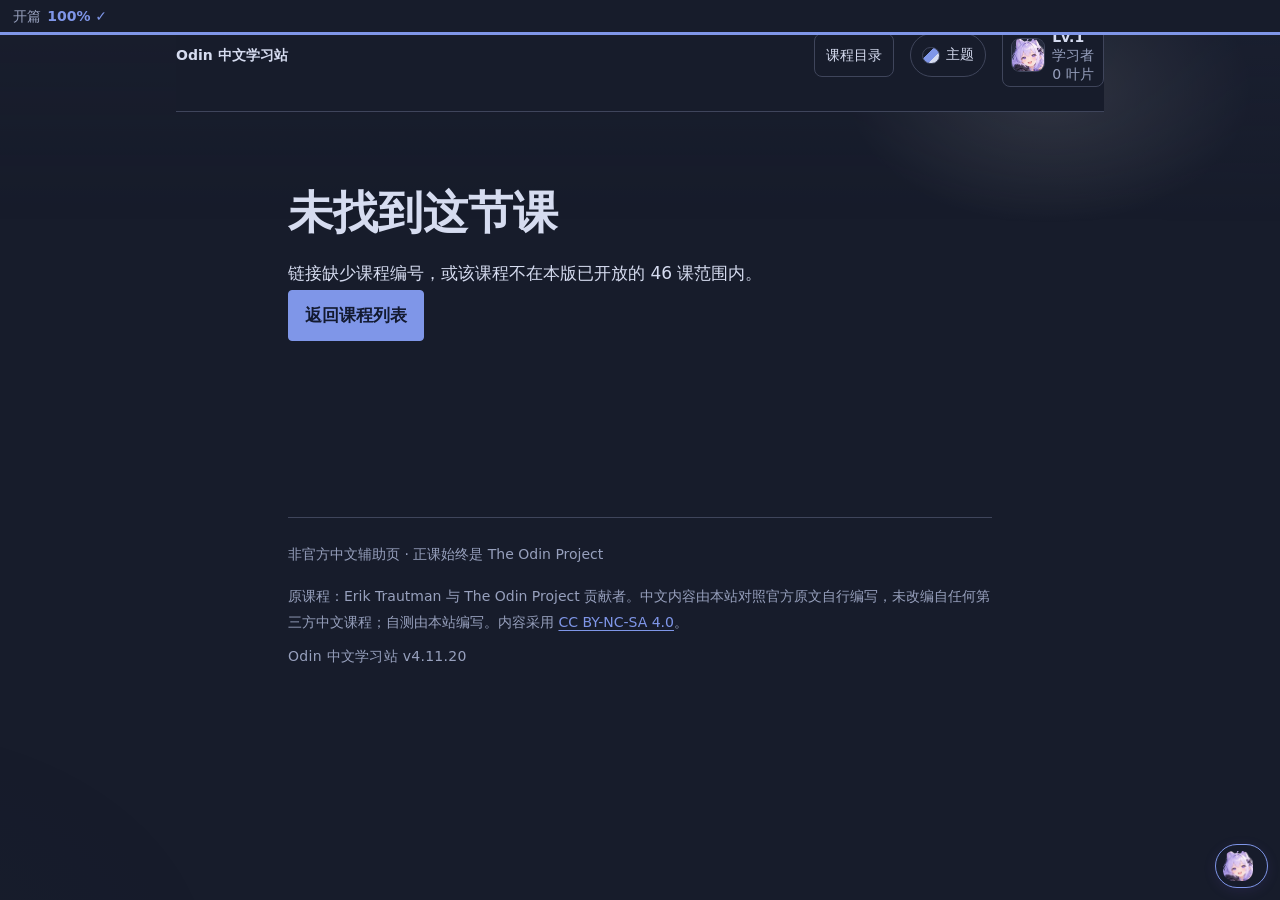
==== commit 67ad6d8b: "Release v4.11.20: Foundations complete - all 46 lessons in Chinese (v4.11.17-v4.11.20 combined) - v4" ====
--- a/lesson.html
+++ b/lesson.html
@@ -3,7 +3,7 @@
 <head>
   <meta charset="UTF-8">
   <meta name="viewport" content="width=device-width, initial-scale=1">
-  <meta name="description" content="Odin 中文学习站课程页：用中文理解 The Odin Project 原课，并在官方原课完成 Assignment、Exercise、Knowledge Check 与 Project。">
+  <meta name="description" content="Odin 中文学习站课程页：用中文理解 The Odin Project 原课，并完成官方原课要求的 Assignment、Exercise 与 Project。">
   <title>课程内容 · Odin 中文学习站</title>
   <link rel="icon" href="data:,">
   <link rel="stylesheet" href="style.css">
--- a/style.css
+++ b/style.css
@@ -86,16 +86,44 @@
 .lesson-v2 p, .lesson-v2 figcaption { overflow-wrap: anywhere; }
 .code-example { margin: var(--space-lg) 0 0; min-width: 0; }
 .code-example pre { margin: 0; padding: var(--space-md); max-width: 100%; overflow-x: auto; background: var(--color-code-bg); color: var(--color-code-ink); border-radius: var(--radius-small); font-family: var(--font-mono); font-size: var(--text-small); line-height: 1.7; }
-.code-example code { font-family: inherit; white-space: pre; }
+/* v4.11.5 存量缺陷修复（基线 fd43b72 实测复现，非本轮改动引入）：white-space:pre
+ * 让长代码行的 <code> 矩形在 320–768px 视口下伸出右缘（10 课中招），撞 browser-smoke
+ * 的「main 与 main 内所有元素零越界」断言——pre 自己套 overflow-x:auto 也救不了内层。
+ * 改为 pre-wrap + anywhere：超宽行折行而不是横向滚动，与概念图区既有取舍同一哲学
+ * （见下方 §9 概念图注释「刻意不给图片设 min-width 再套横向滚动容器」）。
+ * 1280px 下所有现有代码行都放得下，宽屏视觉零变化；pre 的 overflow-x 保留兜底。 */
+.code-example code { font-family: inherit; white-space: pre-wrap; overflow-wrap: anywhere; }
 .code-example figcaption { margin-top: var(--space-sm); }
 .pitfall { margin-top: var(--space-lg); padding: var(--space-md) var(--space-lg); background: var(--color-wash); border-left: 4px solid var(--color-warn); border-radius: 0 var(--radius-small) var(--radius-small) 0; }
 .pitfall h3 { margin-block: 0 var(--space-sm); }
 .pitfall p { margin-top: 0; }
-.kc-list { margin-top: var(--space-md); }
 .kc-item { padding: var(--space-md) 0; border-bottom: 1px solid var(--color-rule); }
 .kc-item:last-child { border-bottom: none; }
 .kc-q { font-weight: 600; }
 .kc-a { margin-top: var(--space-xs); color: var(--color-muted); }
+/* ===== v4.11.5：官方任务节折叠头与页内跳转（交接 3.A / 3.B，CONTENT-STYLE-GUIDE.md 第 9 节） =====
+ * 折叠头是 button[aria-expanded] + 受控容器 .collapse-body[hidden]（零 details/summary，
+ * 实现原因见 app.js buildCollapseToggle 注释）。按钮刻意比 .button-secondary 轻一级：
+ * 它是节内控件不是页面主行动；44px 触控高度不适用（非主 CTA），但保持可聚焦轮廓。
+ * 跳转链接挂在 Assignment 标题内，目标 #lesson-resources 永不折叠；sticky 站头会盖住
+ * 锚点定位后的标题，用 scroll-margin-top 留出头部高度。 */
+.collapse-toggle { display: inline-block; min-height: 2rem; margin-inline-start: var(--space-sm); padding: .1rem .6rem; background: transparent; color: var(--color-accent); border: 1px solid var(--color-rule); border-radius: var(--radius-small); font-family: inherit; font-size: var(--text-small); font-weight: 400; line-height: 1.7; white-space: normal; cursor: pointer; vertical-align: baseline; }
+.collapse-toggle:hover { background: var(--color-wash); border-color: var(--color-accent); }
+.collapse-toggle:focus-visible { outline: 3px solid var(--color-accent); outline-offset: 2px; }
+.collapse-body[hidden] { display: none; }
+.resource-jump { margin-inline-start: var(--space-sm); font-size: var(--text-small); font-weight: 400; overflow-wrap: anywhere; }
+/* v4.11.9：补偿值由 6.5rem 上调为 8rem（窄屏 11rem，见「长课章节定位样板」区块末尾的
+ * 共享 media 块）。真实 Chrome 实测依据：1024px 下 sticky .site-header 底边在 111px、
+ * fixed .reading-position（z-index 30，压在站头之上）底边在 35px，而 6.5rem 只有 104px——
+ * 跳转后标题 top=104 仍被站头压住 7px；390px 下站头因 flex-wrap 长高到 145px，
+ * 6.5rem 差 41px，标题中心被 .catalog-trigger 完全盖住。资源区 h3 与章节 h3 是同一类
+ * 页内跳转目标，补偿必须同口径（tests/lesson-chapter-nav.test.cjs 钉住两处一致）。 */
+#lesson-resources { scroll-margin-top: 8rem; }
+@media print {
+  /* 打印/PDF 必须内容完整：折叠区强制展开，折叠头与页内跳转链接无意义、隐藏 */
+  .collapse-body[hidden] { display: block !important; }
+  .collapse-toggle, .resource-jump { display: none; }
+}
 /* ===== v3 学习进度：Dashboard、课页进度控件、成就提示 ===== */
 .dashboard { padding: var(--space-lg); border: 1px solid var(--color-rule); border-radius: var(--radius-small); }
 .stat-grid { display: grid; grid-template-columns: repeat(auto-fit, minmax(8rem, 1fr)); gap: var(--space-md); margin-top: var(--space-md); }
@@ -199,12 +227,16 @@
 /* v4.3（交接 B2）：3 个零门槛默认框，先给足选择；视觉与既有框同一套语言（描边/虚线/双层） */
 .frame-slim { box-shadow: 0 0 0 1.5px var(--color-accent); }
 .frame-dotted { outline: 2px dotted var(--color-muted); outline-offset: 2px; }
-.frame-moss { box-shadow: 0 0 0 2px #6f9c85, 0 0 0 4px var(--color-paper), 0 0 0 5px #9db8a5; }
+/* v4.11.15：苔痕 / 新芽 / 叶脉三款零门槛与低等级的「绿意」框改主题语义色派生——
+ * 原来的 #6f9c85（旧 --color-grow-soft 字面值）、#9db8a5、#7fd3a5、#cfe8d8
+ * 是固定绿系统最后一批消费者。骨架（环宽 / 纸隔 / 圆角）与三款之间的强度
+ * 性格一字不动：苔痕=内强外中、新芽=双淡、叶脉=双强同色。 */
+.frame-moss { box-shadow: 0 0 0 2px var(--color-semantic), 0 0 0 4px var(--color-paper), 0 0 0 5px color-mix(in srgb, var(--color-semantic) 58%, var(--color-paper)); }
 /* v4.5（交接 Core E2）：Lv.2 新芽框（嫩绿双层）与 Lv.4 陶土框（陶红双层）——前 5 级每级都有可见头像框奖励 */
-.frame-sprout { box-shadow: 0 0 0 2px #7fd3a5, 0 0 0 5px var(--color-paper), 0 0 0 6px #cfe8d8; }
+.frame-sprout { box-shadow: 0 0 0 2px color-mix(in srgb, var(--color-semantic) 52%, var(--color-wash)), 0 0 0 5px var(--color-paper), 0 0 0 6px color-mix(in srgb, var(--color-semantic) 26%, var(--color-paper)); }
 .frame-ring { box-shadow: 0 0 0 2px var(--color-accent), 0 0 0 5px var(--color-paper), 0 0 0 6px var(--color-accent); }
 .frame-terra { box-shadow: 0 0 0 2px #c9714f, 0 0 0 5px var(--color-paper), 0 0 0 6px #a4553f; }
-.frame-leaf { border-radius: 1rem; box-shadow: 0 0 0 2px #6f9c85, 0 0 0 5px var(--color-paper), 0 0 0 6px #6f9c85; }
+.frame-leaf { border-radius: 1rem; box-shadow: 0 0 0 2px var(--color-semantic), 0 0 0 5px var(--color-paper), 0 0 0 6px var(--color-semantic); }
 .frame-leaf .avatar-img { border-radius: 1rem; }
 .frame-wave { outline: 3px dashed var(--color-accent); outline-offset: 3px; }
 .frame-gold { box-shadow: 0 0 0 3px var(--color-gold), 0 0 0 6px var(--color-paper), 0 0 0 7px var(--color-gold), 0 2px 10px rgba(168, 121, 28, .35); }
@@ -348,9 +380,36 @@
   .concept-diagram { margin-top: var(--space-lg); }
   .diagram-caption { padding: var(--space-sm); }
 }
+/* ===== v4.11.5（交接 3.F）：深色主题下概念图的近似反相适配 =====
+ * <img> 引入的 SVG 是独立文档，不继承本页 CSS 变量（Web 平台事实）；既有图
+ * 浅色硬编码（底 #fafbf9、线 #276148），在 8 套深色主题下是一整块亮斑。
+ * 这里用一条近似反相：invert 把浅底翻成深底，hue-rotate(180deg) 把反相跑偏
+ * 的色相转回原方向，saturate(.92) 略降饱和压刺眼。不追求逐主题精确配色
+ * （交接明确「近似适配」）。配色纪律（生成器只用中性灰阶 + 单一低饱和强调色）
+ * 是这条反相成立的前提，见 tools/build-diagrams.mjs 头注释。
+ * 选择器清单由 themes.js dark:true 的 8 套生成（terminal / night / deepsea /
+ * graphite / violet / ink / crt / cyber），tests/themes-contrast.test.cjs 钉住
+ * 「themes.js 深色清单 ↔ 本规则清单」一一对应——日后新增深色主题漏改会红。 */
+html[data-theme="terminal"] .concept-diagram img,
+html[data-theme="night"] .concept-diagram img,
+html[data-theme="deepsea"] .concept-diagram img,
+html[data-theme="graphite"] .concept-diagram img,
+html[data-theme="violet"] .concept-diagram img,
+html[data-theme="ink"] .concept-diagram img,
+html[data-theme="crt"] .concept-diagram img,
+html[data-theme="cyber"] .concept-diagram img {
+  filter: invert(1) hue-rotate(180deg) saturate(.92);
+  /* 交接 3.F 原方案只写了 filter；实测发现 filter 会把 .diagram-img 的 CSS
+   * 浅色底一并反相成亮块（filter 作用于元素整体渲染，含背景）。深色主题下
+   * 把底改透明，让页面深色底透出来，反相只作用于 SVG 内容本身：浅底方框
+   * 翻成深色卡、深字翻成浅字、低饱和绿经 hue-rotate 回到绿色方向。 */
+  background: transparent;
+}
 @media print {
   .concept-diagram { break-inside: avoid; }
   .diagram-img { border-color: #000; }
+  /* 打印按浅色纸张出图：深色主题的图反相是屏幕口径，纸上必须还原原色与原底 */
+  html[data-theme] .concept-diagram img { filter: none; background: var(--color-paper); }
 }
 
 /* ===== v4 学习助手「小奥」 + §8.1 中度 UI 收口 =====
@@ -388,7 +447,121 @@
 .assistant-value { display: block; font-weight: 600; overflow-wrap: anywhere; }
 .assistant-hint { display: block; font-size: var(--text-small); color: var(--color-muted); overflow-wrap: anywhere; }
 
-/* --- §8.1 Dashboard 信息层级：主目标（官方 46 课）那一格加重 --- */
+/* v4.11.8 长课章节定位样板：仅文档流内轻量导航，不改变章节结构。
+ * v4.11.8 样板验收修正（2026-09-21）：目录由横向 flex+wrap 改为普通纵向
+ * <ol>——每章独占一行，长标题自然换行时挂在标题文字下方（marker 在内容框
+ * 之外的默认 outside 行为），不压序号；序号由 <ol> 原生数字提供。
+ * v4.11.9 对比度修正：标题原为 accent 文字坐在 wash 底上，全部 30 套主题实测
+ * accent/wash 最差 4.03:1（dune），**7 套低于正文 4.5:1**（dune / bamboo / clay /
+ * mint / autumn / softpink / linen）——既有 themes-contrast 的 6 组只查 muted/paper，
+ * accent/wash 只有「可辨识度 ≥1.5」的非文本断言，因此这个缺陷此前未被测出。
+ * 改为 --color-ink（ink/wash 全部 30 套最差 9.89:1）；标题的视觉权重由 font-weight
+ * 700 承担，色彩锚点交给容器的 rule 边框，不靠降低文本对比度。 */
+.lesson-chapter-nav { margin: 0 0 var(--space-lg); padding: var(--space-sm) var(--space-md); background: var(--color-wash); border: 1px solid var(--color-rule); border-radius: var(--radius-medium); }
+.lesson-chapter-nav-title { margin: 0 0 var(--space-xs); color: var(--color-ink); font-weight: 700; }
+.lesson-chapter-nav-list { display: block; margin: 0; padding-left: 1.25rem; }
+.lesson-chapter-nav-list li { margin: 0 0 var(--space-xs); }
+.lesson-chapter-nav-list li:last-child { margin-bottom: 0; }
+.lesson-chapter-link { overflow-wrap: anywhere; }
+/* v4.11.9：章节锚点跳转后，标题不得被顶部固定件遮住。
+ * 沿用 #lesson-resources 的既有口径（6.5rem，理由见该处注释「sticky 站头会盖住
+ * 锚点定位后的标题，用 scroll-margin-top 留出头部高度」）——章节 h3 与资源区 h3
+ * 是同一类页内跳转目标，补偿必须同源，不自创数值。
+ * v4.11.8 做章节导航时漏了这条：真实 Chrome 实测点击目录后目标 h3 落在 top=0，
+ * 而 sticky .site-header 占 0–111px、fixed .reading-position（z-index 30，在站头之上）
+ * 占 0–35px，h3（高 29px）被完全盖住——elementFromPoint 取到的是 .reading-step
+ * 按钮而不是标题，读者看不出跳到了哪一章。钉子在 tests/lesson-chapter-nav.test.cjs。 */
+.section-explain h3 { scroll-margin-top: 8rem; }
+/* 窄屏共享补偿档：站头在 ≤40rem 时因 flex-wrap 明显长高（390px 实测 145px），
+ * 8rem(128px) 不够。两个页内跳转目标（章节 h3 / 资源区 h3）共用这一档，
+ * 避免同类锚点在不同断点各写一套而漂移。320px 的站头高度本轮未实测
+ * （浏览器验收通路中断），11rem(176px) 是按 390px 实测值加 31px 余量取的，待复验。 */
+@media (max-width: 40rem) {
+  .section-explain h3,
+  #lesson-resources { scroll-margin-top: 11rem; }
+}
+@media print {
+  .lesson-chapter-nav { display: none; }
+}
+
+/* v4.11.9 长课可复用视觉模块样板：流程复习 + 命令 / 概念速查。
+ *
+ * 视觉语言全部复用既有 token 与形态，**不新起卡片体系**：
+ *  - 容器 = wash 底（与 .lesson-chapter-nav / .lesson-guide / .pitfall 同族）；
+ *  - 流程复习用**低对比左轨** --color-rule，刻意不用 .lesson-guide 的 accent 条——
+ *    模块是回看辅助，层级必须低于引导块、低于正文；
+ *  - 速查用 1px --color-rule 边框 + item 之间的低对比规则线；条目形态沿用 .term 的
+ *    flex + wrap（全站已在 320px 验证过），长命令靠 pre-wrap + overflow-wrap 换行。
+ *
+ * **文本配色纪律（本轮实测后钉死，勿改回 accent / muted）**：
+ * 模块文字坐在 --color-wash 上，而 wash 比 paper 深一档——全部 30 套主题实测
+ * muted/wash 最差 4.20:1（linen）、accent/wash 最差 4.03:1（dune），**两档都低于
+ * 正文 4.5:1**；ink/wash 最差 9.89:1，全部达标。因此标题与正文一律 --color-ink，
+ * 层次靠字重（700 / 600）、字号（--text-small）与等宽字体建立，**不靠降低对比度**。
+ * 钉子在 tests/themes-contrast.test.cjs 第 8 节。
+ *
+ * 作用域钉死 body[data-page="lesson"]，不泄漏到首页与个人中心；零动画、零位图、
+ * 零新 token。print **保留**内容——与章节导航相反：导航是定位工具可以隐藏，
+ * 这两个模块是正文内容，纸质 / PDF 输出必须完整。 */
+body[data-page="lesson"] .lesson-process {
+  margin: var(--space-lg) 0 0;
+  padding: var(--space-md) var(--space-lg);
+  background: var(--color-wash);
+  border-left: .45rem solid var(--color-rule);
+  border-radius: var(--radius-small);
+  min-width: 0;
+}
+body[data-page="lesson"] .lesson-process-title { margin: 0 0 var(--space-sm); color: var(--color-ink); font-weight: 700; }
+/* 纵向块级：每步独占一行。**不用 flex**——章节导航踩过横向 flex+wrap 让两章挤进
+ * 同一行、版式随标题长度漂移的坑（v4.11.8 修复项）。序号由 <ol> 原生数字提供，
+ * 是步骤的视觉锚点，因此顺序不依赖颜色或形状也能读懂。 */
+body[data-page="lesson"] .lesson-process-list { display: block; margin: 0; padding-left: 1.5rem; }
+body[data-page="lesson"] .lesson-process-list li { margin: 0 0 var(--space-sm); padding-inline-start: 0; }
+body[data-page="lesson"] .lesson-process-list li:last-child { margin-bottom: 0; }
+body[data-page="lesson"] .lesson-process-step { display: block; color: var(--color-ink); font-weight: 600; overflow-wrap: anywhere; }
+body[data-page="lesson"] .lesson-process-detail { display: block; margin-top: var(--space-xs); color: var(--color-ink); font-size: var(--text-small); overflow-wrap: anywhere; }
+
+body[data-page="lesson"] .lesson-reference {
+  margin: var(--space-lg) 0 0;
+  padding: var(--space-md) var(--space-lg);
+  background: var(--color-wash);
+  border: 1px solid var(--color-rule);
+  border-radius: var(--radius-medium);
+  min-width: 0;
+}
+body[data-page="lesson"] .lesson-reference-title { margin: 0 0 var(--space-sm); color: var(--color-ink); font-weight: 700; }
+body[data-page="lesson"] .lesson-reference-list { margin: 0; }
+/* 语义化 dl：一个 item = 一个 dt（命令 / 概念）+ 一个 dd（说明）。
+ * flex + wrap 让窄屏时说明自然掉到命令下方，而不是把容器撑出横向滚动。 */
+body[data-page="lesson"] .lesson-reference-item {
+  display: flex;
+  flex-wrap: wrap;
+  gap: 0 var(--space-md);
+  min-width: 0;
+  padding: var(--space-sm) 0;
+  border-bottom: 1px solid var(--color-rule);
+}
+body[data-page="lesson"] .lesson-reference-item:first-child { padding-top: 0; }
+body[data-page="lesson"] .lesson-reference-item:last-child { border-bottom: 0; padding-bottom: 0; }
+body[data-page="lesson"] .lesson-reference-item dt {
+  min-width: 0;
+  color: var(--color-ink);
+  font-family: var(--font-mono);
+  font-size: var(--text-small);
+  font-weight: 600;
+  white-space: pre-wrap;
+  overflow-wrap: anywhere;
+}
+body[data-page="lesson"] .lesson-reference-item dd {
+  flex: 1 1 14rem;
+  min-width: 0;
+  margin: 0;
+  color: var(--color-ink);
+  font-size: var(--text-small);
+  overflow-wrap: anywhere;
+}
+
+
 .stat { box-shadow: var(--shadow-soft); }
 .stat-primary { background: var(--color-paper); border: 1px solid var(--color-accent); }
 .stat-primary .stat-label { color: var(--color-accent); }
@@ -417,6 +590,20 @@
 .lesson-back:focus-visible { outline: 3px solid var(--color-accent); outline-offset: 2px; }
 .lesson-link:focus-visible { outline: 3px solid var(--color-accent); outline-offset: -3px; }
 
+/* v4.11.3 A：课页三处「本站中文辅助已自足」引导（今天实际要做什么 / 这一课为什么重要 /
+ * 官方任务开头）的视觉层级——此前是全站最弱的 muted 灰字，读者扫一眼看不到。
+ * 提升为带左侧主题色条的提示块：与首页 .continue-card::before 的左轨视觉语言一致，
+ * 比 .notice（同为 wash 底但无色条）层级更高。措辞沿用 v4.11.2 定稿文案，只改呈现。
+ * 作用域钉死在课页，不泄漏到首页与个人中心；色条与底色全部取主题 token，
+ * 30 套主题自动适配，零动画零位移动 preferences-reduced-motion 纪律不受影响。 */
+body[data-page="lesson"] .lesson-guide {
+  margin: var(--space-lg) 0 0;
+  padding: var(--space-md) var(--space-lg);
+  background: var(--color-wash);
+  border-left: .45rem solid var(--color-accent);
+  border-radius: var(--radius-small);
+}
+
 @media (max-width: 40rem) {
   /* 手机：区块间距收紧，翻页链接改成整宽堆叠，助手面板占满可用宽度 */
   .section { margin-top: var(--space-xl); }
@@ -439,13 +626,13 @@
 .frame-starlight { outline: 3px dotted #7f96e8; outline-offset: 3px; box-shadow: 0 0 0 1px #7f96e8; }
 .frame-aurora { box-shadow: 0 0 0 2px #58c98b, 0 0 0 5px var(--color-paper), 0 0 0 6px #7f96e8, 0 0 0 7px #d98b9c; }
 /* v4.3（交接 C1/J）：启程框（进入第一课即解锁的早期奖励）与藤蔓框（低档位叶片款） */
-.frame-firststep { box-shadow: 0 0 0 2px #a4553f, 0 4px 0 0 #6f9c85; }
-.frame-vine { box-shadow: 0 0 0 2px #6f9c85, 0 0 0 5px var(--color-paper), 0 0 0 6px #4a6b2f; }
+.frame-firststep { box-shadow: 0 0 0 2px #a4553f, 0 4px 0 0 var(--color-semantic); }
+.frame-vine { box-shadow: 0 0 0 2px var(--color-semantic), 0 0 0 5px var(--color-paper), 0 0 0 6px color-mix(in srgb, var(--color-semantic) 74%, var(--color-ink)); }
 /* v4.3 Batch 6（交接 H/J）：可可框（25 叶片低档位）、晨光框（Lv.15）、
  * 破甲框（首破 Boss）——三个新档位各有一种可辨识的视觉性格 */
 .frame-cocoa { box-shadow: 0 0 0 2px #8a6a4f, 0 0 0 5px var(--color-paper), 0 0 0 6px #c9a06a; }
 .frame-dawn { box-shadow: 0 0 0 2px #e8b45f, 0 0 0 5px var(--color-paper), 0 -5px 10px -3px rgba(232, 180, 95, .6); }
-.frame-boss { outline: 3px solid #276148; outline-offset: 2px; box-shadow: 4px 4px 0 0 rgba(164, 85, 63, .45); }
+.frame-boss { outline: 3px solid var(--color-semantic); outline-offset: 2px; box-shadow: 4px 4px 0 0 rgba(164, 85, 63, .45); }
 
 /* ===================== v4.3：循环成就铜/银/金（交接 D1） =====================
  * 阶段视觉明显不同但同一骨架：徽章 SVG（icons.js tierBadges）+ 卡片描边色 +
@@ -512,7 +699,7 @@
 .map-node.is-locked { background: var(--color-wash); color: var(--color-muted); opacity: .55; border-style: dashed; }
 .map-node.is-unexplored { border-color: var(--color-accent); background: var(--color-paper); color: var(--color-accent); }
 .map-node.is-scouted { border-color: var(--color-accent); background: var(--color-wash); color: var(--color-accent); }
-.map-node.is-broken { border-color: var(--color-accent); background: var(--color-accent); color: var(--color-button-ink); }
+.map-node.is-broken { border-color: var(--color-semantic); background: var(--color-semantic); color: var(--color-button-ink); }
 .map-node.is-defeated { border-color: var(--color-gold); background: var(--color-accent); color: var(--color-button-ink); box-shadow: 0 0 0 2px var(--color-gold); }
 .map-node.is-mastered { border-color: var(--color-gold); background: linear-gradient(145deg, #d4af37, #a8791c); color: #fffdf5; box-shadow: 0 1px 6px rgba(168, 121, 28, .4); }
 .map-node.is-project { border-radius: .4rem; }
@@ -573,10 +760,16 @@
 .heatmap-weekdays span { line-height: .95rem; }
 .heatmap-grid { display: grid; grid-auto-flow: column; grid-template-rows: repeat(7, .95rem); grid-auto-columns: .95rem; gap: 3px; }
 .heatmap-cell { width: .95rem; height: .95rem; border-radius: 2px; background: var(--color-wash); border: 1px solid transparent; }
-.heatmap-cell.is-level-1 { background: #c6e5d2; }
-.heatmap-cell.is-level-2 { background: #8fcaaa; }
-.heatmap-cell.is-level-3 { background: #4f9a72; }
-.heatmap-cell.is-level-4 { background: #276148; }
+/* v4.11.15：热力图四档改「主题语义色 × 底色」的明度阶，档位边界与阈值不变
+ * （0 / <15 / 15–30 / 30–60 / ≥60 分钟仍由 stats.js 判定，本轮只换色源）。
+ * 明暗自动翻转：浅色主题 semantic 比 wash 深 → L4 最深（越学越深）；深色主题
+ * semantic 比 wash 亮 → L4 最亮（越学越亮，GitHub dark 同思路）。旧的三条
+ * html[data-dark] 翻转覆盖因此**删除**——派生本身已经翻转，不再需要分支。
+ * 四档彼此、以及与空白格 --color-wash 的区分度已按全 30 套复算。 */
+.heatmap-cell.is-level-1 { background: color-mix(in srgb, var(--color-semantic) 26%, var(--color-wash)); }
+.heatmap-cell.is-level-2 { background: color-mix(in srgb, var(--color-semantic) 48%, var(--color-wash)); }
+.heatmap-cell.is-level-3 { background: color-mix(in srgb, var(--color-semantic) 72%, var(--color-wash)); }
+.heatmap-cell.is-level-4 { background: var(--color-semantic); }
 .heatmap-cell.is-today { border-color: var(--color-warn); }
 .heatmap-cell.is-future { background: transparent; border: 1px dashed var(--color-rule); }
 .heatmap-cell.is-static { display: inline-block; }
@@ -764,7 +957,7 @@
 /* M3 Boss 评级徽章（地图路线末尾，可见而非只在 title 里） */
 .map-boss-rating { display: inline-flex; align-items: center; padding: .1rem .5rem; border-radius: 999px; font-size: .7rem; font-weight: 700; border: 1px solid var(--color-rule); color: var(--color-muted); background: var(--color-wash); white-space: nowrap; }
 .map-boss-rating.is-dominant { border-color: #a8791c; color: #a8791c; }
-.map-boss-rating.is-advantage { border-color: #276148; color: #276148; }
+.map-boss-rating.is-advantage { border-color: var(--color-semantic); color: var(--color-semantic); }
 .map-boss-rating.is-broken { border-color: #b08d57; color: #8a6a3b; }
 .map-boss-rating.is-none { opacity: .75; }
 /* M17 章节完成小结 */
@@ -1161,20 +1354,16 @@
 }
 
 /* ---------- v4.4 H14：dark 主题视觉修正（html[data-dark] 由 applyTheme 按清单 dark 布尔设置） ----------
- * 两类固定 hex 在浅底设计、暗底会失真，这里只做亮度重映射，档位/语义/阈值不变：
- * 1. 热力图四档——浅底是「越学越深」，暗底翻转为「越学越亮」（GitHub dark 同思路），
- *    色板仍复用原四档绿，不引入新颜色；
- * 2. 铜/银/金金属色——金属本体（边框/进度条/台阶）中高明度，暗底可直接读，不动；
- *    只提亮以小字出现的 .tier-current 与 Boss 评分文字（原深铜/深绿在暗底对比不足）。 */
-html[data-dark] .heatmap-cell.is-level-1 { background: rgba(79, 154, 114, .45); }
-html[data-dark] .heatmap-cell.is-level-2 { background: #4f9a72; }
-html[data-dark] .heatmap-cell.is-level-3 { background: #8fcaaa; }
-html[data-dark] .heatmap-cell.is-level-4 { background: #c6e5d2; }
+ * 固定 hex 在浅底设计、暗底会失真，这里只做亮度重映射，档位/语义/阈值不变：
+ * 铜/银/金金属色——金属本体（边框/进度条/台阶）中高明度，暗底可直接读，不动；
+ * 只提亮以小字出现的 .tier-current 与 Boss 评分文字（原深铜/深金在暗底对比不足）。
+ * 注：原「热力图四档翻转」与「.map-boss-rating.is-advantage 提亮」两条随 v4.11.15
+ * 语义色改主题派生一并**删除**——它们提亮的正是固定绿档位色，而派生色在深色主题
+ * 本来就朝亮端走，分支已无必要（四档翻转与 .is-advantage 现在都是一条规则通吃）。 */
 html[data-dark] .tier-card.is-bronze .tier-current { color: #cfa46d; }
 html[data-dark] .tier-card.is-silver .tier-current { color: #bcc3ce; }
 html[data-dark] .tier-card.is-gold .tier-current { color: #e3c766; }
 html[data-dark] .map-boss-rating.is-dominant { border-color: #e3c766; color: #e3c766; }
-html[data-dark] .map-boss-rating.is-advantage { border-color: #8fcaaa; color: #8fcaaa; }
 html[data-dark] .map-boss-rating.is-broken { border-color: #cfa46d; color: #cfa46d; }
 
 /* ---------- v4.4 Batch 10：目录搜索过滤 + 命令面板（交接 Stretch I6-I9） ---------- */
@@ -1210,7 +1399,7 @@
 /* ---------- v4.5 Batch 11（Stretch K）：等级进度条 / 奖励预览 / 庆祝动画 / 试穿 / 版本提示 ---------- */
 /* K4 等级进度条：个人资料「我的身份」卡内，本机总跨度为分母（非线性曲线下每级不同宽） */
 .level-progress { height: 10px; margin-top: var(--space-sm); background: var(--color-wash); border: 1px solid var(--color-rule); border-radius: 999px; overflow: hidden; }
-.level-progress-fill { height: 100%; background: linear-gradient(90deg, var(--color-accent), #7fd3a5); border-radius: 999px; transition: width .4s ease; }
+.level-progress-fill { height: 100%; background: linear-gradient(90deg, var(--color-semantic-soft), var(--color-semantic)); border-radius: 999px; transition: width .4s ease; }
 .level-progress-label { margin: var(--space-xs) 0 0; font-size: var(--text-small); }
 @media (prefers-reduced-motion: reduce) {
   .level-progress-fill { transition: none; }
@@ -1273,17 +1462,21 @@
 .entry-card:hover { box-shadow: 0 5px 14px rgba(81, 64, 143, .16); }
 .map-unit { background: var(--color-wash); border-color: var(--color-rule); }
 .map-node.is-current { outline-color: var(--color-accent); box-shadow: 0 0 0 3px var(--color-paper), 0 0 0 5px var(--color-accent); }
-.map-node.is-broken { background: #3f7b58; border-color: #3f7b58; }
+/* v4.11.15：本行的固定绿 #3f7b58（v4.5.2 起）改 --color-semantic（语义层主题派生）。
+ * 刻意**不用**裸 var(--color-accent)：accent 已经被「当前课」的强调环占用，而
+ * 已破甲与当前课会同时出现在一条路线上，同色会让两个状态互相冒充；semantic 是
+ * accent 系派生但掺了 ink、整体更沉，与当前课的 accent 环天然拉开一档。 */
+.map-node.is-broken { background: var(--color-semantic); border-color: var(--color-semantic); }
 /* 已击破（is-defeated）原本与本行合并成同一条规则，两个状态因此完全同色（真实浏览器实测
  * background / border-color / box-shadow / color 逐项相同）。现已拆分，它的金色 gap 环写在
- * 文件末尾的「地图节点状态色补丁」段；本行只负责已破甲的纯绿实心。 */
+ * 文件末尾的「地图节点状态色补丁」段；本行只负责已破甲的纯色实心。 */
 .map-node.is-mastered { background: linear-gradient(145deg, #d4af37, #a8791c); }
 .map-node.is-current.is-broken, .map-node.is-current.is-defeated { outline-color: var(--color-accent); }
 .appearance-group { background: var(--color-paper); }
 .appearance-group-companion, .wardrobe-stage { background: linear-gradient(145deg, var(--color-wash), var(--color-paper)); }
 .assistant-trigger { border-color: var(--color-accent); color: var(--color-accent); box-shadow: 0 3px 12px rgba(81, 64, 143, .2); }
 .assistant-cheer, .wardrobe-trial-hint { border-left-color: var(--color-warn); }
-.level-progress-fill { background: linear-gradient(90deg, var(--color-accent), #6f9c85); }
+.level-progress-fill { background: linear-gradient(90deg, var(--color-semantic-soft), var(--color-semantic)); }
 @media (prefers-reduced-motion: reduce) {
   .continue-primary, .entry-card { transition: none; }
 }
@@ -1371,7 +1564,7 @@
  * 色面落在容器背景，光落在负层伪元素，物件留在装饰层。
  * 本轮不新增图片、不新增 SVG、不新增 DOM、不新增组件；伙伴、文案、CTA 与
  * 交互逻辑一字未动（回滚=还原 history/ 备份，或删掉本段新增的那几层）。 */
-.home-hero { position: relative; isolation: isolate; display: grid; gap: var(--space-xl); margin-top: var(--space-lg); padding: clamp(1.5rem, 4vw, 2.75rem); background: radial-gradient(50rem 34rem at 92% 82%, color-mix(in srgb, var(--color-grow-soft) 14%, transparent), transparent 72%), linear-gradient(150deg, var(--color-wash) 0%, color-mix(in srgb, var(--color-wash) 42%, var(--color-paper)) 48%, var(--color-paper) 78%); border: 1px solid color-mix(in srgb, var(--color-accent) 30%, var(--color-rule)); border-radius: var(--radius-large); box-shadow: var(--shadow-primary), 0 24px 48px -26px color-mix(in srgb, var(--color-accent) 30%, transparent); overflow: hidden; }
+.home-hero { position: relative; isolation: isolate; display: grid; gap: var(--space-xl); margin-top: var(--space-lg); padding: clamp(1.5rem, 4vw, 2.75rem); background: radial-gradient(50rem 34rem at 92% 82%, color-mix(in srgb, var(--color-ambient) 14%, transparent), transparent 72%), linear-gradient(150deg, var(--color-wash) 0%, color-mix(in srgb, var(--color-wash) 42%, var(--color-paper)) 48%, var(--color-paper) 78%); border: 1px solid color-mix(in srgb, var(--color-accent) 30%, var(--color-rule)); border-radius: var(--radius-large); box-shadow: var(--shadow-primary), 0 24px 48px -26px color-mix(in srgb, var(--color-accent) 30%, transparent); overflow: hidden; }
 /* 窗光：两道暖白斜向柔光带从右上入射（角色站在光里）+ 原紫色光晕。
  * 光带是物理光效隐喻，用固定暖白 rgba——浅色主题下是阳光，深色主题下
  * 自动退为微弱月光（html[data-dark] 整体调暗），不随主题色相漂移。
@@ -1381,15 +1574,18 @@
  * 光源，也是伙伴与书桌共享同一空间的光学依据。紫晕仍是 18%，一字未动。 */
 .home-hero::before { content: ''; position: absolute; z-index: -1; inset: 0; background: linear-gradient(114deg, transparent 54%, rgba(255, 252, 244, .5) 60%, rgba(255, 252, 244, .16) 68%, transparent 76%), linear-gradient(114deg, transparent 71%, rgba(255, 252, 244, .3) 76%, transparent 84%), radial-gradient(26rem 26rem at calc(100% + 4rem) -8rem, color-mix(in srgb, var(--color-accent) 18%, transparent), transparent 66%), radial-gradient(30rem 19rem at 68% 84%, rgba(255, 252, 244, .32), transparent 74%); }
 html[data-dark] .home-hero::before { opacity: .38; }
-/* 底部环境带：绿调远丘柔光 + 三枚光斑，让角色与信息带有可站立的“地面”。
+/* 底部环境带：主题环境色调远丘柔光 + 三枚光斑，让角色与信息带有可站立的“地面”。
  * v4.11 Hero 场景一体化：这一层从「伙伴脚下的绿丘」扩成**整条 Hero 的地面**——
- * ① 带高 52% → 60%，绿丘压得更低（色标峰值由 42% 移到 38%）、横向铺到 140%，
+ * ① 带高 52% → 60%，远丘压得更低（色标峰值由 42% 移到 38%）、横向铺到 140%，
  *    左右两侧的植物剪影、右下书桌的桌腿与伙伴的接地影因此落在同一块地上，
  *    不再各站各的；
  * ② 末层追加一条朝页面纸色的底部渐变：Hero 下缘不再是「色面突然截断」，
  *    而是向下自然化入页面底色，与下方信息带（--space-2xl 之外）接上气口。
- * 三枚光斑的绝对落点按新带高同比换算（52/60），视觉位置与改前一致。 */
-.home-hero::after { content: ''; position: absolute; z-index: -1; left: 0; right: 0; bottom: 0; height: 60%; background: radial-gradient(.4rem .4rem at 16% 30%, rgba(212, 175, 55, .5) 40%, transparent 60%), radial-gradient(.3rem .3rem at 31% 16%, rgba(167, 139, 218, .45) 40%, transparent 60%), radial-gradient(.35rem .35rem at 74% 23%, rgba(201, 113, 79, .4) 40%, transparent 60%), radial-gradient(140% 92% at 50% 126%, color-mix(in srgb, var(--color-grow-soft) 26%, transparent) 0 38%, color-mix(in srgb, var(--color-grow-soft) 11%, transparent) 60%, transparent 80%), linear-gradient(0deg, color-mix(in srgb, var(--color-paper) 46%, transparent) 0, transparent 26%); }
+ * 三枚光斑的绝对落点按新带高同比换算（52/60），视觉位置与改前一致。
+ * v4.11.14 环境色跟随主题：远丘由固定成长绿 grow-soft 改为 --color-ambient
+ * （accent+wash 派生、逐主题解析），alpha 26%/11% 与全部几何逐字不动——
+ * 30 套主题的地面自动与各自主色同族，非绿主题不再残留一块绿丘。 */
+.home-hero::after { content: ''; position: absolute; z-index: -1; left: 0; right: 0; bottom: 0; height: 60%; background: radial-gradient(.4rem .4rem at 16% 30%, rgba(212, 175, 55, .5) 40%, transparent 60%), radial-gradient(.3rem .3rem at 31% 16%, rgba(167, 139, 218, .45) 40%, transparent 60%), radial-gradient(.35rem .35rem at 74% 23%, rgba(201, 113, 79, .4) 40%, transparent 60%), radial-gradient(140% 92% at 50% 126%, color-mix(in srgb, var(--color-ambient) 26%, transparent) 0 38%, color-mix(in srgb, var(--color-ambient) 11%, transparent) 60%, transparent 80%), linear-gradient(0deg, color-mix(in srgb, var(--color-paper) 46%, transparent) 0, transparent 26%); }
 /* Hero 左下角植物剪影（app.js HERO_SCENE_SVG，纯装饰；窄屏与打印隐藏） */
 .hero-scene-decor { position: absolute; z-index: -1; left: 0; bottom: 0; width: clamp(12rem, 24vw, 20rem); height: auto; pointer-events: none; }
 /* Hero 右下角学习场景道具层（v4.11 批次 E，app.js HERO_STUDY_SVG）：书桌轮廓 +
@@ -1440,8 +1636,9 @@
 body[data-page="home"] .home-hero .continue-primary { box-shadow: 0 12px 26px rgba(81, 64, 143, .28), 0 2px 6px rgba(81, 64, 143, .16); }
 /* 右侧学习伙伴陪伴舞台（v4.7 场景化）：圆盘底座退役——角色直接站进场景里。
    地面弧线、左右植物剪影与光斑由 .hero-decor（HERO_DECOR_SVG）绘制，
-   stage 只保留两层光效：无边框半透明“绿巢”柔光（成长绿 22% 色温，延续
-   发布准备轮 A2 的绿巢意图，不再用不透明圆盘遮住装饰）+ 脚下接地椭圆影。
+   stage 只保留两层光效：无边框半透明“环境巢”柔光（主题环境色 22%——延续
+   发布准备轮 A2 的绿巢意图，v4.11.14 起由固定成长绿改为 --color-ambient
+   逐主题派生，不再用不透明圆盘遮住装饰）+ 脚下接地椭圆影。
    形象占 stage 96%–100%，clamp 上限 17rem→24rem（v4.8 角色放大：默认角色
    小诺的正式立绘是 600×800 透明竖图，放大到 24rem=384px 不模糊）。 */
 .hero-companion { position: relative; display: flex; flex-direction: column; align-items: center; gap: var(--space-sm); justify-self: center; min-width: 0; }
@@ -1455,12 +1652,13 @@
  * 绿巢柔光随之改用显式尺寸 + aspect-ratio:1 保证正圆（inset 百分比在 3:4 盒子
  * 里会拉成椭圆）；紫晕 18% 为低饱和上限，再加强必须重新规划。 */
 .hero-companion-stage { position: relative; z-index: 1; display: grid; place-items: center; width: clamp(14rem, 30vw, 27rem); aspect-ratio: 3 / 4; }
-.hero-companion-stage::before { content: ''; position: absolute; z-index: -1; left: 50%; top: 50%; transform: translate(-50%, -50%); width: 120%; aspect-ratio: 1; border-radius: 50%; background: radial-gradient(circle at 50% 58%, color-mix(in srgb, var(--color-grow-soft) 22%, transparent) 0 30%, color-mix(in srgb, var(--color-wash) 40%, transparent) 56%, transparent 76%); }
-/* v4.11 Hero 场景一体化：接地影加宽一点、压低一点，并在外缘接一圈成长绿——
- * 伙伴的影子因此是「落在那块绿地上」而不是「浮在画面上」；色相与地面带同源，
- * 中心仍用 --color-ink 保持既有接地影的重量。宽度/高度/落点是本文件里允许
+.hero-companion-stage::before { content: ''; position: absolute; z-index: -1; left: 50%; top: 50%; transform: translate(-50%, -50%); width: 120%; aspect-ratio: 1; border-radius: 50%; background: radial-gradient(circle at 50% 58%, color-mix(in srgb, var(--color-ambient) 22%, transparent) 0 30%, color-mix(in srgb, var(--color-wash) 40%, transparent) 56%, transparent 76%); }
+/* v4.11 Hero 场景一体化：接地影加宽一点、压低一点，并在外缘接一圈主题环境色——
+ * 伙伴的影子因此是「落在那块地上」而不是「浮在画面上」；色相与地面带同源
+ * （v4.11.14 起同为 --color-ambient，地面带换色它自动跟走），中心仍用
+ * --color-ink 保持既有接地影的重量。宽度/高度/落点是本文件里允许
  * 现场微调的三项（见 tests/hero-scene.test.cjs 第 4 组注释）。 */
-.hero-companion-stage::after { content: ''; position: absolute; z-index: -1; left: 50%; bottom: 1.5%; transform: translateX(-50%); width: 54%; height: 5%; border-radius: 50%; background: radial-gradient(ellipse at 50% 50%, color-mix(in srgb, var(--color-ink) 28%, transparent), color-mix(in srgb, var(--color-grow) 14%, transparent) 62%, transparent 80%); }
+.hero-companion-stage::after { content: ''; position: absolute; z-index: -1; left: 50%; bottom: 1.5%; transform: translateX(-50%); width: 54%; height: 5%; border-radius: 50%; background: radial-gradient(ellipse at 50% 50%, color-mix(in srgb, var(--color-ink) 28%, transparent), color-mix(in srgb, var(--color-ambient) 14%, transparent) 62%, transparent 80%); }
 .hero-decor { position: absolute; left: 50%; bottom: 1rem; z-index: 0; width: min(150%, 26rem); height: auto; transform: translateX(-50%); opacity: .95; pointer-events: none; }
 .hero-companion-img { width: 96%; height: 96%; object-fit: contain; filter: drop-shadow(0 14px 20px color-mix(in srgb, var(--color-ink) 22%, transparent)); }
 .hero-companion-img.is-file { width: 100%; height: 100%; object-position: center bottom; }
@@ -1477,25 +1675,27 @@
 .entry-icon { width: 40px; height: 40px; padding: 7px; background: color-mix(in srgb, var(--color-accent) 10%, var(--color-wash)); border: 1px solid color-mix(in srgb, var(--color-accent) 18%, var(--color-rule)); border-radius: .75rem; }
 
 /* ---------- P0-4：学习旅程脊线（技能路线 / Foundations 地图共用语言） ----------
- * 取代 v4.4 S 型蛇形：左侧一条竖直脊线，线段按阶段状态着色（已完成=成长绿、
- * 当前=靛紫、未达=灰），阶段圆点 + 单元卡右列。状态类全部沿用既有 is-*。 */
+ * 取代 v4.4 S 型蛇形：左侧一条竖直脊线，线段按阶段状态着色（已完成=主题语义色、
+ * 当前=靛紫、未达=灰），阶段圆点 + 单元卡右列。状态类全部沿用既有 is-*。
+ * v4.11.15：本段的「已完成」色由固定成长绿改 --color-semantic 派生——语义色
+ * 跟随主题（用户 2026-09-23 解除「语义层一个字不许动」的旧边界）。 */
 .skill-list > li { position: relative; }
 .skill-list::before { display: none; }
 .skill-list > li::before { content: ''; position: absolute; left: .82rem; top: 0; bottom: 0; width: 2px; background: var(--color-rule); }
 .skill-list > li:first-child::before { top: 1.15rem; }
 .skill-list > li:last-child::before { bottom: auto; height: 1.15rem; }
-.skill-list > li.is-done::before { background: var(--color-grow); }
-.skill-list > li.is-current::before { background: linear-gradient(var(--color-grow), var(--color-accent)); }
+.skill-list > li.is-done::before { background: var(--color-semantic); }
+.skill-list > li.is-current::before { background: linear-gradient(var(--color-semantic), var(--color-accent)); }
 /* 阶段标记行：脊线上的大圆点 + 阶段名 + 状态 chip */
 li.journey-phase { display: block; padding: var(--space-md) 0 var(--space-sm) 2.9rem; }
 .journey-dot { position: absolute; left: .18rem; top: calc(var(--space-md) + .05rem); z-index: 1; width: 1.35rem; height: 1.35rem; border-radius: 50%; border: 3px solid var(--color-rule); background: var(--color-paper); }
-.journey-phase.is-done .journey-dot { background: var(--color-grow); border-color: var(--color-grow); }
+.journey-phase.is-done .journey-dot { background: var(--color-semantic); border-color: var(--color-semantic); }
 .journey-phase.is-current .journey-dot { border-color: var(--color-accent); box-shadow: 0 0 0 3px var(--color-paper), 0 0 0 5px var(--color-accent); }
 .journey-phase.is-locked .journey-dot { opacity: .6; }
 .journey-phase-text { display: flex; flex-wrap: wrap; align-items: baseline; gap: .25rem var(--space-sm); }
 .journey-phase-name { font-family: var(--font-heading-ui); font-weight: 700; }
 .journey-phase-state { padding: .05rem .55rem; border: 1px solid var(--color-rule); border-radius: 999px; font-size: var(--text-small); color: var(--color-muted); }
-.journey-phase.is-done .journey-phase-state { border-color: var(--color-grow); color: var(--color-grow); }
+.journey-phase.is-done .journey-phase-state { border-color: var(--color-semantic); color: var(--color-semantic); }
 .journey-phase.is-current .journey-phase-state { border-color: var(--color-accent); color: var(--color-accent); font-weight: 600; }
 /* 单元节点行：卡住右列，状态圆点挂脊线 */
 .skill-node { display: block; padding: 0 0 var(--space-md) 2.9rem; }
@@ -1504,16 +1704,16 @@
 .skill-node:nth-child(odd) .skill-card, .skill-node:nth-child(even) .skill-card { margin: 0; transform: none; }
 .skill-connector { display: none; }
 .skill-node .skill-marker { position: absolute; left: .38rem; top: var(--space-md); width: 1.05rem; height: 1.05rem; font-size: .6rem; }
-.skill-node.is-done .skill-marker { background: var(--color-grow); border-color: var(--color-grow); }
+.skill-node.is-done .skill-marker { background: var(--color-semantic); border-color: var(--color-semantic); }
 .skill-node.is-current .skill-marker { border-color: var(--color-accent); color: var(--color-accent); box-shadow: 0 0 0 3px var(--color-paper), 0 0 0 5px var(--color-accent); }
 /* 当前单元整行强调 + 当前课全宽行 */
 .skill-node.is-current .skill-card { background: color-mix(in srgb, var(--color-wash) 62%, var(--color-paper)); border-color: color-mix(in srgb, var(--color-accent) 46%, var(--color-rule)); box-shadow: var(--shadow-soft); }
 .skill-current-row, .map-current-row { display: block; margin-top: var(--space-sm); padding: .45rem var(--space-md); background: color-mix(in srgb, var(--color-accent) 12%, var(--color-paper)); border: 1px solid color-mix(in srgb, var(--color-accent) 38%, var(--color-rule)); border-radius: var(--radius-small); font-size: var(--text-small); font-weight: 600; color: var(--color-accent); text-decoration: none; }
 .skill-current-row:hover, .map-current-row:hover { text-decoration: underline; }
-/* 完成 / 当前语义色统一到成长绿与靛紫 */
-.skill-dot.is-done { background: var(--color-grow); border-color: var(--color-grow); }
+/* 完成 / 当前语义色统一到主题语义色与靛紫 */
+.skill-dot.is-done { background: var(--color-semantic); border-color: var(--color-semantic); }
 .skill-dot.is-current { background: var(--color-accent); border-color: var(--color-accent); }
-.skill-state-done { border-color: var(--color-grow); color: var(--color-grow); }
+.skill-state-done { border-color: var(--color-semantic); color: var(--color-semantic); }
 .skill-state-current { border-color: var(--color-accent); color: var(--color-accent); }
 /* Foundations 地图：阶段包裹块 + 同款脊线 */
 .map-journey { margin-top: var(--space-md); }
@@ -1522,8 +1722,8 @@
 .foundation-map .journey-phase::before { content: ''; position: absolute; left: .82rem; top: 0; bottom: 0; width: 2px; background: var(--color-rule); }
 .foundation-map .journey-phase:first-child::before { top: 1.15rem; }
 .foundation-map .journey-phase:last-child::before { bottom: auto; height: 1.15rem; }
-.foundation-map .journey-phase.is-done::before { background: var(--color-grow); }
-.foundation-map .journey-phase.is-current::before { background: linear-gradient(var(--color-grow), var(--color-accent)); }
+.foundation-map .journey-phase.is-done::before { background: var(--color-semantic); }
+.foundation-map .journey-phase.is-current::before { background: linear-gradient(var(--color-semantic), var(--color-accent)); }
 .foundation-map .journey-phase .journey-dot { top: .3rem; }
 .foundation-map .journey-phase-head { display: flex; flex-wrap: wrap; align-items: center; gap: .25rem var(--space-sm); padding-bottom: var(--space-sm); }
 /* 单元卡降为二级容器；v4.5.2 的单元虚线连接让位给脊线 */
@@ -1548,7 +1748,12 @@
 .cover-name { font-family: var(--font-heading-ui); font-size: clamp(1.3rem, 3.4vw, 1.7rem); font-weight: 800; line-height: 1.3; overflow-wrap: anywhere; }
 .identity-panel .profile-cover .identity-level { font-size: 1.05rem; font-weight: 700; opacity: .96; }
 .profile-cover .level-progress { margin-top: .35rem; background: color-mix(in srgb, var(--color-button-ink) 24%, transparent); border-color: transparent; }
-.profile-cover .level-progress-fill { background: linear-gradient(90deg, var(--color-grow-soft), var(--color-grow)); }
+/* 封面进度条不走 --color-semantic：封面底本身就是 accent 系渐变（90% → 58%），
+ * 语义色与它同源、叠上去对比不足。这里改用封面自己的前景色（--color-button-ink，
+ * 也就是封面标题与正文用的那一支），左端半透明做渐变层次——两种明暗模式下
+ * 「前景在封面底上」的关系与封面文字同源，天然可读，也不需要 data-dark 分支。
+ * v4.11.15：原固定「浅绿 → 深绿」双值随语义层迁移一并退役。 */
+.profile-cover .level-progress-fill { background: linear-gradient(90deg, color-mix(in srgb, var(--color-button-ink) 58%, transparent), var(--color-button-ink)); }
 .profile-cover .level-progress-label, .profile-cover .cover-facts { color: inherit; opacity: .82; }
 .cover-facts { font-variant-numeric: tabular-nums; }
 .cover-companion { display: flex; align-items: center; gap: .5rem; width: fit-content; max-width: 100%; margin-top: .45rem; padding: .3rem .75rem; background: color-mix(in srgb, var(--color-button-ink) 15%, transparent); border-radius: 999px; font-size: var(--text-small); }
@@ -1615,7 +1820,17 @@
 .world-preview-item { display: inline-flex; align-items: baseline; gap: .35rem; min-width: 0; white-space: nowrap; }
 .world-preview-name { font-weight: 600; }
 .world-preview-state { color: var(--color-muted); }
-.world-preview-item.is-open .world-preview-state { color: var(--color-grow); font-weight: 700; font-variant-numeric: tabular-nums; }
+.world-preview-item.is-open .world-preview-state { color: var(--color-semantic); font-weight: 700; font-variant-numeric: tabular-nums; }
+/* 对比度契约（v4.11.7 立项、v4.11.15 随语义层迁移重测）：这条文字坐在
+ * .world-preview-item::before 的径向 + 线性渐变叠在容器底上，**不是** paper /
+ * wash 中的任何一个，按 token 算会误判（terminal 主题按公式只得 2.92，真实浏览器
+ * 量到 4.66）。因此这里只钉「取色规则本身」，真实数值以浏览器像素为准。
+ * 沿革：v4.11.7 取 #336847（浅色）/ var(--color-grow-soft)（深色）两条分支；
+ * v4.11.15 语义色改主题派生后合并为**一条规则**——--color-semantic 在浅色主题
+ * 自然偏深、深色主题自然偏亮，dark 分支不再需要（判据与逐套实测值见
+ * tests/themes-contrast.test.cjs 第 7 节与 answers/ 本轮实施记录）。
+ * **改这一处必须跑满 30 套，不能抽样**——v4.11.7 的中间稿只抽 3 套浅色就落值，
+ * 全量复核才发现 pixel 只有 4.42。 */
 .world-preview-more { margin-left: auto; color: var(--color-accent); white-space: nowrap; }
 @media (max-width: 30rem) {
   .world-preview { gap: var(--space-xs) var(--space-md); }
@@ -1629,12 +1844,17 @@
  * PREVIEW_STAGES 的 `tone`（写进 data-world-tone，纯展示钩子，不是课程数据）。
  *
  * 为什么用 data 属性而不是 :nth-of-type：条子里除了这四格还有「路线预览」标签与
- * 「进学习地图 →」两个 span，nth-of-type 会随这两个节点的增删静默错位——色相是
- * 语义映射（绿=成长 / 蓝=结构 / 橙=节点 / 青=连接），错位是无声的视觉 Bug。
+ * 「进学习地图 →」两个 span，nth-of-type 会随这两个节点的增删静默错位——tone 是
+ * 稳定的展示映射（键就是 World），错位是无声的视觉 Bug。
+ *
+ * v4.11.15：四格的色相由固定五种（绿 / 冷蓝 / 暖橙 / 青绿）改**主题主色派生**——
+ * 每格只是「主题色 + 各自 alpha」的低饱和色晕，格子之间靠**几何轮廓**区分
+ * （山谷弧 / 结构竖线 / 节点 / 连接线），不再靠色相。同一套派生同时用于学习地图
+ * 的 8 张 World 卡，「同一个 World 在两处颜色一致」的既有约定继续成立。
  *
  * 画法纪律：只用 CSS 渐变 + ::before 一个伪元素——零位图、零外链、零动画、
- * 零新 token（引用的都是固定 rgba，与 HERO_STUDY_SVG / 批次 C 暖白光斑同先例）、
- * 零课程数据改动。层级上 ::before 的 z-index:-1 配本格 isolation:isolate，
+ * 零新 token（色源只有既有的 --color-accent，与 HERO_STUDY_SVG / 批次 C 暖白光斑
+ * 同先例）、零课程数据改动。层级上 ::before 的 z-index:-1 配本格 isolation:isolate，
  * 只压在本格自己的背景之下、名称与状态之上——文字永远画在色晕上面；
  * 伪元素一律 pointer-events:none，不拦截指针、不参与命中，整条仍是同一个
  * 可聚焦 button，键盘与点击语义一字不变。色晕用负 inset 微微外扩，横向共
@@ -1643,36 +1863,37 @@
  *
  * 强度纪律：所有色标 alpha ≤ .16（低饱和、不抢标题），未开放三格再统一降到
  * 55% 不透明度——视觉权重严格低于已开放的 Foundations，不给学生「已经开放」
- * 的错觉。窄屏（<40rem）整套色晕收起，四格的名称与状态照旧完整保留。 */
+ * 的错觉。窄屏（<40rem）整套色晕收起，四格的名称与状态照旧完整保留。
+ * 换色只动色源，**alpha 与几何逐字未动**。 */
 .world-preview-item { position: relative; isolation: isolate; }
 .world-preview-item::before { content: ''; position: absolute; z-index: -1; inset: -.12rem -.5rem; border-radius: var(--radius-small); pointer-events: none; opacity: .55; }
 .world-preview-item.is-open::before { opacity: 1; }
-/* Foundations：成长绿 + 自底部升起的山谷弧（已开放，唯一满强度的一格） */
+/* Foundations：山谷弧 + 自底部升起（已开放，唯一满强度的一格） */
 .world-preview-item[data-world-tone="foundations"]::before {
   background:
-    radial-gradient(120% 92% at 50% 128%, rgba(63, 123, 88, .16) 0 40%, rgba(63, 123, 88, .05) 60%, transparent 78%),
-    linear-gradient(0deg, rgba(63, 123, 88, .07), rgba(63, 123, 88, .07));
-}
-/* HTML & CSS：冷蓝 + 等距结构竖线，底缘一层淡弧收口 */
+    radial-gradient(120% 92% at 50% 128%, color-mix(in srgb, var(--color-accent) 16%, transparent) 0 40%, color-mix(in srgb, var(--color-accent) 5%, transparent) 60%, transparent 78%),
+    linear-gradient(0deg, color-mix(in srgb, var(--color-accent) 7%, transparent), color-mix(in srgb, var(--color-accent) 7%, transparent));
+}
+/* HTML & CSS：等距结构竖线，底缘一层淡弧收口 */
 .world-preview-item[data-world-tone="html-css"]::before {
   background:
-    repeating-linear-gradient(90deg, rgba(72, 106, 148, .14) 0 1px, transparent 1px 6px),
-    radial-gradient(130% 100% at 50% 132%, rgba(72, 106, 148, .10) 0 42%, transparent 72%);
-}
-/* JavaScript：低饱和暖橙 + 两枚小节点 */
+    repeating-linear-gradient(90deg, color-mix(in srgb, var(--color-accent) 14%, transparent) 0 1px, transparent 1px 6px),
+    radial-gradient(130% 100% at 50% 132%, color-mix(in srgb, var(--color-accent) 10%, transparent) 0 42%, transparent 72%);
+}
+/* JavaScript：两枚小节点 + 底部淡带 */
 .world-preview-item[data-world-tone="javascript"]::before {
   background:
-    radial-gradient(.22rem .22rem at 15% 26%, rgba(176, 130, 62, .16) 40%, transparent 70%),
-    radial-gradient(.28rem .28rem at 76% 80%, rgba(176, 130, 62, .16) 40%, transparent 70%),
-    linear-gradient(0deg, rgba(176, 130, 62, .07), rgba(176, 130, 62, .07));
-}
-/* Node.js：青绿 + 左右两个节点由一条细连接线贯通 */
+    radial-gradient(.22rem .22rem at 15% 26%, color-mix(in srgb, var(--color-accent) 16%, transparent) 40%, transparent 70%),
+    radial-gradient(.28rem .28rem at 76% 80%, color-mix(in srgb, var(--color-accent) 16%, transparent) 40%, transparent 70%),
+    linear-gradient(0deg, color-mix(in srgb, var(--color-accent) 7%, transparent), color-mix(in srgb, var(--color-accent) 7%, transparent));
+}
+/* Node.js：左右两个节点由一条细连接线贯通 */
 .world-preview-item[data-world-tone="nodejs"]::before {
   background:
-    linear-gradient(90deg, transparent 18%, rgba(60, 120, 112, .13) 18% 82%, transparent 82%) 50% 50% / 100% 1px no-repeat,
-    radial-gradient(.24rem .24rem at 12% 50%, rgba(60, 120, 112, .16) 40%, transparent 70%),
-    radial-gradient(.24rem .24rem at 88% 50%, rgba(60, 120, 112, .16) 40%, transparent 70%),
-    linear-gradient(0deg, rgba(60, 120, 112, .07), rgba(60, 120, 112, .07));
+    linear-gradient(90deg, transparent 18%, color-mix(in srgb, var(--color-accent) 13%, transparent) 18% 82%, transparent 82%) 50% 50% / 100% 1px no-repeat,
+    radial-gradient(.24rem .24rem at 12% 50%, color-mix(in srgb, var(--color-accent) 16%, transparent) 40%, transparent 70%),
+    radial-gradient(.24rem .24rem at 88% 50%, color-mix(in srgb, var(--color-accent) 16%, transparent) 40%, transparent 70%),
+    linear-gradient(0deg, color-mix(in srgb, var(--color-accent) 7%, transparent), color-mix(in srgb, var(--color-accent) 7%, transparent));
 }
 /* 窄屏：色晕收起，四项名称与状态一字不动 */
 @media (max-width: 40rem) {
@@ -1681,12 +1902,13 @@
 
 /* ---------- P1-2：学习地图 sheet 的环境与卡片质感（与首页 Hero 环境层同族） ---------- */
 dialog.sheet[aria-labelledby="sheet-title-map"] .sheet-body { background: linear-gradient(180deg, color-mix(in srgb, var(--color-wash) 55%, transparent) 0, transparent 14rem); }
-dialog.sheet[aria-labelledby="sheet-title-map"] .map-tab.is-active { background: linear-gradient(140deg, var(--color-accent), color-mix(in srgb, var(--color-accent) 82%, var(--color-grow))); box-shadow: 0 3px 10px color-mix(in srgb, var(--color-accent) 26%, transparent); }
+dialog.sheet[aria-labelledby="sheet-title-map"] .map-tab.is-active { background: linear-gradient(140deg, var(--color-accent), color-mix(in srgb, var(--color-accent) 82%, var(--color-semantic))); box-shadow: 0 3px 10px color-mix(in srgb, var(--color-accent) 26%, transparent); }
 dialog.sheet[aria-labelledby="sheet-title-map"] .world-card.is-open { background: linear-gradient(135deg, color-mix(in srgb, var(--color-wash) 62%, var(--color-paper)), var(--color-paper)); box-shadow: var(--shadow-soft); }
 
-/* ---------- P1-2：个人中心的环境点缀（档案封面之下的一层薄 wash + 伙伴区绿晕） ---------- */
+/* ---------- P1-2：个人中心的环境点缀（档案封面之下的一层薄 wash + 伙伴区环境光晕；
+ * v4.11.14 光晕由固定成长绿改 --color-ambient 逐主题派生，与 Hero 环境层同机制） ---------- */
 .profile-dialog .profile-body { background: linear-gradient(180deg, color-mix(in srgb, var(--color-wash) 50%, transparent) 0, transparent 12rem); }
-.appearance-group-companion::after { content: ''; position: absolute; z-index: -1; left: -2rem; bottom: -2.5rem; width: 9rem; height: 9rem; border-radius: 50%; background: radial-gradient(circle, color-mix(in srgb, var(--color-grow-soft) 16%, transparent), transparent 70%); }
+.appearance-group-companion::after { content: ''; position: absolute; z-index: -1; left: -2rem; bottom: -2.5rem; width: 9rem; height: 9rem; border-radius: 50%; background: radial-gradient(circle, color-mix(in srgb, var(--color-ambient) 16%, transparent), transparent 70%); }
 
 /* ===================== v4.11 批次 A：视觉氛围升级（页面节奏与留白） =====================
  * 与 tokens.css 的默认主题柔化（雾白纸底 / 低饱和 wash / 轻柔 rule / 克制阴影）配套：
@@ -1711,21 +1933,22 @@
  * 原 accent 渐变逐字保留为最底层）；本节承载 D1 的全站 body::before 氛围层。
  * 纪律（继承批次 A/B 与 hero 窗光先例）：
  * 1. 中心中性——四层全部角/边锚定、中心一律 transparent：顶边雾带（wash 40%，
- *    14rem 内归零）、右上 accent 角晕 7%、左下 grow 绿角晕 6%、右上暖白光斑 35%。
+ *    14rem 内归零）、右上 accent 角晕 7%、左下环境色角晕 6%（v4.11.14 起由
+ *    固定成长绿改 --color-ambient 逐主题派生）、右上暖白光斑 35%。
  *    阅读区中心保持中性纸色，dune/bamboo 薄冰点配对的实际背景不受染。
  * 2. 暖白光斑沿用 L1358 hero 窗光（.home-hero::before）物理光纪律——固定暖白
  *    rgba(255,252,244) 不随主题色相漂移；深色主题整体退为微弱月光（opacity .38，
  *    与 html[data-dark] .home-hero::before 同档先例）。
  * 3. alpha 上限 40·7·6·35 已锁（tests/atmosphere-layer.test.cjs 钉住）；加强必须
  *    重新规划，不得顺手漂移。
- * 4. 零新 token、零 per-theme 值——30 套主题经既有 --color-wash / --color-accent /
- *    --color-grow 变量自动适配；accent / ink / warn 的值不动。
+ * 4. 零 per-theme 值——30 套主题经既有 --color-wash / --color-accent 与派生
+ *    --color-ambient 变量自动适配；accent / ink / warn 的值不动。
  * 5. 无动画（prefers-reduced-motion 零涉及）；打印完全移除（content: none）。
  * 6. 绘制顺序：本层 z-index:-1 进入根堆叠上下文负层且树序最先（body 首个伪元素）；
  *    既有负 z 装饰（continue-card::before / hero-scene-decor 等）树序更深、后绘，
  *    仍画在本层之上——相对顺序不变，无翻转风险（真机以 hero 窗光与植物剪影仍可见
  *    为回归项）。 */
-body::before { content: ''; position: fixed; inset: 0; z-index: -1; pointer-events: none; background: linear-gradient(180deg, color-mix(in srgb, var(--color-wash) 40%, transparent) 0, transparent 14rem), radial-gradient(42rem 30rem at 100% -6rem, color-mix(in srgb, var(--color-accent) 7%, transparent), transparent 70%), radial-gradient(36rem 26rem at -8rem 108%, color-mix(in srgb, var(--color-grow) 6%, transparent), transparent 70%), radial-gradient(18rem 12rem at 82% 10%, rgba(255, 252, 244, .35), transparent 70%); }
+body::before { content: ''; position: fixed; inset: 0; z-index: -1; pointer-events: none; background: linear-gradient(180deg, color-mix(in srgb, var(--color-wash) 40%, transparent) 0, transparent 14rem), radial-gradient(42rem 30rem at 100% -6rem, color-mix(in srgb, var(--color-accent) 7%, transparent), transparent 70%), radial-gradient(36rem 26rem at -8rem 108%, color-mix(in srgb, var(--color-ambient) 6%, transparent), transparent 70%), radial-gradient(18rem 12rem at 82% 10%, rgba(255, 252, 244, .35), transparent 70%); }
 html[data-dark] body::before { opacity: .38; }
 @media print {
   body::before { content: none; }
@@ -1733,17 +1956,23 @@
 
 /* ===================== v4.11 G2a：学习地图 8 张 World 卡的轻量场景层 =====================
  * 对象：学习地图 sheet →「世界地图」Tab 里的 8 张 `.world-card`（app.js
- * worldListChildren）。首页路线预览条 `.world-preview` 的场景化是批次 F（B3）的
- * 成果，本轮**一字不动**；Hero / 个人中心 / 课页 / 批次 C 氛围层同样不碰。
- *
- * 色相来自 app.js 的 WORLD_CARD_TONES（写进 data-world-tone），键是稳定的
+ * worldListChildren）。Hero / 个人中心 / 课页 / 批次 C 氛围层不碰。
+ *
+ * tone 来自 app.js 的 WORLD_CARD_TONES（写进 data-world-tone），键是稳定的
  * course.order——不是课程数据，不进 curriculum、不进档案、不参与开放判定。
  * **映射按 curriculum.js 的真实顺序绑定**：1 foundations / 2 html-css /
  * 3 javascript / 4 html-css-deep / 5·6·8 world-generic / 7 nodejs。G2a 规划
  * 交接的语义表把 Node.js 写在 World 4，与本地数据不符（真实 World 4 是
  * advanced-html-and-css「高级 HTML 与 CSS」，NodeJS 在 World 7），已由用户
- * 2026-09-18 确认按真实数据修正；前四个 tone 与批次 F 的 PREVIEW_STAGES 共用
- * 同一套色相词汇，同一个 World 在首页预览条与地图卡上是同一个颜色。
+ * 2026-09-18 确认按真实数据修正。
+ *
+ * v4.11.15：8 张卡的色相由固定五色（成长绿 / 冷蓝 / 暖橙 / 青绿 / 中性灰）改
+ * **主题主色（--color-accent）派生**——每张卡只是「主题色 + 各自 alpha」的
+ * 低饱和环境暗示，卡与卡之间靠**几何轮廓**区分（山谷弧 / 竖线与基线 /
+ * 双向密网格 / 斜向连线与圆点 / 水平连接线与两端节点 / 三个不同锚点的弱晕）。
+ * 首页路线预览条同轮一起改（同一套 `--color-accent` 派生），
+ * 「同一个 World 在首页预览条与地图卡上是同一个颜色」的既有约定继续成立。
+ * 换色只动色源：**所有 alpha、几何、层序、opacity 纪律逐字未动**。
  *
  * 绘制层级（交接 §六 的强度顺位）：文字 / 状态 / 进度  >  ::after 环境轮廓  >
  * ::before 背景色晕。两层伪元素都是 z-index:-1，配本卡 isolation:isolate，
@@ -1771,69 +2000,69 @@
 .world-card.is-open::before,
 .world-card.is-open::after { opacity: 1; }
 
-/* Foundations（World 1）——成长绿 + 自右下升起的两层山谷弧 */
+/* Foundations（World 1）——自右下升起的两层山谷弧 */
 .world-card[data-world-tone="foundations"]::before {
   background:
-    radial-gradient(58% 152% at 100% 112%, rgba(63, 123, 88, .16) 0 36%, rgba(63, 123, 88, .06) 60%, transparent 79%),
-    linear-gradient(90deg, transparent 46%, rgba(63, 123, 88, .07) 86%, rgba(63, 123, 88, .10));
+    radial-gradient(58% 152% at 100% 112%, color-mix(in srgb, var(--color-accent) 16%, transparent) 0 36%, color-mix(in srgb, var(--color-accent) 6%, transparent) 60%, transparent 79%),
+    linear-gradient(90deg, transparent 46%, color-mix(in srgb, var(--color-accent) 7%, transparent) 86%, color-mix(in srgb, var(--color-accent) 10%, transparent));
 }
 .world-card[data-world-tone="foundations"]::after {
   background:
-    radial-gradient(52% 118% at 104% 148%, transparent 0 70%, rgba(63, 123, 88, .22) 70% calc(70% + 1.4px), transparent calc(70% + 1.4px)),
-    radial-gradient(38% 88% at 106% 150%, transparent 0 70%, rgba(63, 123, 88, .16) 70% calc(70% + 1.4px), transparent calc(70% + 1.4px));
-}
-/* 中级 HTML 与 CSS（World 2）——冷蓝 + 单向结构竖线，底部一条基线 */
+    radial-gradient(52% 118% at 104% 148%, transparent 0 70%, color-mix(in srgb, var(--color-accent) 22%, transparent) 70% calc(70% + 1.4px), transparent calc(70% + 1.4px)),
+    radial-gradient(38% 88% at 106% 150%, transparent 0 70%, color-mix(in srgb, var(--color-accent) 16%, transparent) 70% calc(70% + 1.4px), transparent calc(70% + 1.4px));
+}
+/* 中级 HTML 与 CSS（World 2）——单向结构竖线，底部一条基线 */
 .world-card[data-world-tone="html-css"]::before {
   background:
-    radial-gradient(58% 152% at 100% 112%, rgba(72, 106, 148, .14) 0 36%, rgba(72, 106, 148, .05) 60%, transparent 79%),
-    linear-gradient(90deg, transparent 50%, rgba(72, 106, 148, .08));
+    radial-gradient(58% 152% at 100% 112%, color-mix(in srgb, var(--color-accent) 14%, transparent) 0 36%, color-mix(in srgb, var(--color-accent) 5%, transparent) 60%, transparent 79%),
+    linear-gradient(90deg, transparent 50%, color-mix(in srgb, var(--color-accent) 8%, transparent));
 }
 .world-card[data-world-tone="html-css"]::after {
   background:
-    repeating-linear-gradient(90deg, transparent 0 .66rem, rgba(72, 106, 148, .14) .66rem calc(.66rem + 1px)),
-    linear-gradient(0deg, transparent 64%, rgba(72, 106, 148, .11) 64% calc(64% + 1px), transparent calc(64% + 1px));
-}
-/* 高级 HTML 与 CSS（World 4）——冷蓝深化 + **双向更密**结构网格（与 World 2 同族不重样） */
+    repeating-linear-gradient(90deg, transparent 0 .66rem, color-mix(in srgb, var(--color-accent) 14%, transparent) .66rem calc(.66rem + 1px)),
+    linear-gradient(0deg, transparent 64%, color-mix(in srgb, var(--color-accent) 11%, transparent) 64% calc(64% + 1px), transparent calc(64% + 1px));
+}
+/* 高级 HTML 与 CSS（World 4）——**双向更密**结构网格（与 World 2 同族、靠网格密度不重样） */
 .world-card[data-world-tone="html-css-deep"]::before {
   background:
-    radial-gradient(58% 152% at 100% 112%, rgba(52, 84, 132, .16) 0 36%, rgba(52, 84, 132, .06) 60%, transparent 79%),
-    linear-gradient(90deg, transparent 44%, rgba(52, 84, 132, .10));
+    radial-gradient(58% 152% at 100% 112%, color-mix(in srgb, var(--color-accent) 16%, transparent) 0 36%, color-mix(in srgb, var(--color-accent) 6%, transparent) 60%, transparent 79%),
+    linear-gradient(90deg, transparent 44%, color-mix(in srgb, var(--color-accent) 10%, transparent));
 }
 .world-card[data-world-tone="html-css-deep"]::after {
   background:
-    repeating-linear-gradient(90deg, transparent 0 .34rem, rgba(52, 84, 132, .13) .34rem calc(.34rem + 1px)),
-    repeating-linear-gradient(0deg, transparent 0 .34rem, rgba(52, 84, 132, .09) .34rem calc(.34rem + 1px));
-}
-/* JavaScript（World 3）——暖橙 + 两枚节点与一条斜向连接线 */
+    repeating-linear-gradient(90deg, transparent 0 .34rem, color-mix(in srgb, var(--color-accent) 13%, transparent) .34rem calc(.34rem + 1px)),
+    repeating-linear-gradient(0deg, transparent 0 .34rem, color-mix(in srgb, var(--color-accent) 9%, transparent) .34rem calc(.34rem + 1px));
+}
+/* JavaScript（World 3）——两枚节点与一条斜向连接线 */
 .world-card[data-world-tone="javascript"]::before {
   background:
-    radial-gradient(58% 152% at 100% 112%, rgba(176, 130, 62, .14) 0 36%, rgba(176, 130, 62, .05) 60%, transparent 79%),
-    linear-gradient(90deg, transparent 50%, rgba(176, 130, 62, .08));
+    radial-gradient(58% 152% at 100% 112%, color-mix(in srgb, var(--color-accent) 14%, transparent) 0 36%, color-mix(in srgb, var(--color-accent) 5%, transparent) 60%, transparent 79%),
+    linear-gradient(90deg, transparent 50%, color-mix(in srgb, var(--color-accent) 8%, transparent));
 }
 .world-card[data-world-tone="javascript"]::after {
   background:
-    linear-gradient(112deg, transparent 0 47%, rgba(176, 130, 62, .17) 47% calc(47% + 1px), transparent calc(47% + 1px)),
-    radial-gradient(.30rem .30rem at 88% 68%, rgba(176, 130, 62, .22) 38%, rgba(176, 130, 62, .07) 70%, transparent 78%),
-    radial-gradient(.24rem .24rem at 68% 46%, rgba(176, 130, 62, .20) 38%, rgba(176, 130, 62, .06) 70%, transparent 78%);
-}
-/* NodeJS（World 7，**未开放**，所以停在弱化档）——青绿 + 两端节点由一条连接线贯通 */
+    linear-gradient(112deg, transparent 0 47%, color-mix(in srgb, var(--color-accent) 17%, transparent) 47% calc(47% + 1px), transparent calc(47% + 1px)),
+    radial-gradient(.30rem .30rem at 88% 68%, color-mix(in srgb, var(--color-accent) 22%, transparent) 38%, color-mix(in srgb, var(--color-accent) 7%, transparent) 70%, transparent 78%),
+    radial-gradient(.24rem .24rem at 68% 46%, color-mix(in srgb, var(--color-accent) 20%, transparent) 38%, color-mix(in srgb, var(--color-accent) 6%, transparent) 70%, transparent 78%);
+}
+/* NodeJS（World 7，**未开放**，所以停在弱化档）——两端节点由一条连接线贯通 */
 .world-card[data-world-tone="nodejs"]::before {
   background:
-    radial-gradient(58% 152% at 100% 112%, rgba(60, 120, 112, .14) 0 36%, rgba(60, 120, 112, .05) 60%, transparent 79%),
-    linear-gradient(90deg, transparent 50%, rgba(60, 120, 112, .08));
+    radial-gradient(58% 152% at 100% 112%, color-mix(in srgb, var(--color-accent) 14%, transparent) 0 36%, color-mix(in srgb, var(--color-accent) 5%, transparent) 60%, transparent 79%),
+    linear-gradient(90deg, transparent 50%, color-mix(in srgb, var(--color-accent) 8%, transparent));
 }
 .world-card[data-world-tone="nodejs"]::after {
   background:
-    linear-gradient(90deg, transparent 56%, rgba(60, 120, 112, .16) 56% 94%, transparent 94%) 50% 64% / 100% 1px no-repeat,
-    radial-gradient(.30rem .30rem at 62% 64%, rgba(60, 120, 112, .22) 38%, rgba(60, 120, 112, .06) 70%, transparent 78%),
-    radial-gradient(.30rem .30rem at 90% 64%, rgba(60, 120, 112, .22) 38%, rgba(60, 120, 112, .06) 70%, transparent 78%);
-}
-/* 后续世界（World 5 / 6 / 8）——统一的低对比中性环境层：只有一层极弱色晕，
- * 没有轮廓层。三张各换一个锚点，避免整条路线看起来是同一张图盖了三次章，
- * 但都明确停在「这里还没开放」的强度上。 */
-.world-card[data-world-tone="world-generic-a"]::before { background: linear-gradient(0deg, rgba(118, 114, 104, .09) 0, transparent 58%); }
-.world-card[data-world-tone="world-generic-b"]::before { background: radial-gradient(56% 152% at 100% 112%, rgba(118, 114, 104, .09) 0 34%, transparent 76%); }
-.world-card[data-world-tone="world-generic-c"]::before { background: linear-gradient(180deg, rgba(118, 114, 104, .08) 0, transparent 46%); }
+    linear-gradient(90deg, transparent 56%, color-mix(in srgb, var(--color-accent) 16%, transparent) 56% 94%, transparent 94%) 50% 64% / 100% 1px no-repeat,
+    radial-gradient(.30rem .30rem at 62% 64%, color-mix(in srgb, var(--color-accent) 22%, transparent) 38%, color-mix(in srgb, var(--color-accent) 6%, transparent) 70%, transparent 78%),
+    radial-gradient(.30rem .30rem at 90% 64%, color-mix(in srgb, var(--color-accent) 22%, transparent) 38%, color-mix(in srgb, var(--color-accent) 6%, transparent) 70%, transparent 78%);
+}
+/* 后续世界（World 5 / 6 / 8）——统一的低对比环境层：只有一层极弱色晕（≤ .09），
+ * 没有轮廓层。三张各换一个锚点（底缘 / 右下角 / 顶缘），避免整条路线看起来是
+ * 同一张图盖了三次章，但都明确停在「这里还没开放」的强度上。 */
+.world-card[data-world-tone="world-generic-a"]::before { background: linear-gradient(0deg, color-mix(in srgb, var(--color-accent) 9%, transparent) 0, transparent 58%); }
+.world-card[data-world-tone="world-generic-b"]::before { background: radial-gradient(56% 152% at 100% 112%, color-mix(in srgb, var(--color-accent) 9%, transparent) 0 34%, transparent 76%); }
+.world-card[data-world-tone="world-generic-c"]::before { background: linear-gradient(180deg, color-mix(in srgb, var(--color-accent) 8%, transparent) 0, transparent 46%); }
 
 /* 窄屏（<40rem）：整套装饰收起，8 张卡的编号 / 名称 / 统计 / 状态一字不动 */
 @media (max-width: 40rem) {
@@ -1852,8 +2081,8 @@
  * 与「完成 + 官方任务 + 本站自测三项齐全」；图例的两个色点也同色（图例与节点共用同一批 class，
  * 所以这一处修好，图例跟着一起修好）。
  *
- * 修法：已破甲保持纯绿实心；已击破**底色与描边都不变**，只把它原来那条纸色 gap 环换成金色。
- * 于是四阶递进成立——未探索 / 已侦察（只描边）→ 已破甲（纯绿实心）→ 已击破（绿实心 + 金环）
+ * 修法：已破甲保持纯色实心；已击破**底色与描边都不变**，只把它原来那条纸色 gap 环换成金色。
+ * 于是四阶递进成立——未探索 / 已侦察（只描边）→ 已破甲（纯色实心）→ 已击破（同色实心 + 金环）
  * → 已精通（整颗金色渐变），向右递进，相邻两档不会撞车。
  *
  * 为什么只换 gap 环、不把金环画到更外面：节点在窄屏 32px、宽屏 36.8px，而相邻节点的中心距
@@ -1864,13 +2093,62 @@
  * 一条规则覆盖节点与图例两处，不需要再写上下文特例。
  *
  * 金色取 #d4af37（「已精通」渐变已经在用的那一支点亮金，同族）。刻意不用偏暗的 --color-gold：
- * 它对绿底的对比度只有 1.29:1，涂上去跟没涂一样；#d4af37 对绿底 2.39:1，对纸底 1.98:1，
- * 前者高于本项目既有的「非文本图形下限 2.2:1」口径（见 Hero 道具辨识度那条）。
+ * 它涂在语义色底上跟没涂一样。v4.11.15 语义色改主题派生后，这个环的可见性**两侧都要看**
+ * （环夹在节点填充与卡底之间）：
+ *   · 深色主题——语义色是亮色，金环与填充接近，但金环对暗卡底是 7.5:1 上下，
+ *     环作为「节点向外扩出的一圈亮暖色」清晰可辨；
+ *   · 浅色主题——语义色是深色，金环对填充 2.9:1 以上（高于本项目既有的「非文本图形下限
+ *     2.2:1」口径，见 Hero 道具辨识度那条），另侧对亮纸 1.9:1左右。
+ * 两种模式下「纸色环（与卡底融为一体）vs 金环（明显跳出来）」的差别都成立。
+ * 逐套实测值见 tests/map-boss.test.cjs 第 8 组与 answers/ 本轮实施记录。
  *
  * 纪律：零新 token、零动画、零外链、零位图、零几何改动（尺寸 / 间距 / 环宽 / 层级 / 交互全未动）。
  * `:not(.is-current)` 是守卫——当前课节点自带强调环，不该被这条补丁改写（实际上已击破必然
  * 已完成、不可能是「继续学习」那一课，这条守卫是防御性的）。 */
-.map-node.is-defeated:not(.is-current) { background: #3f7b58; border-color: #3f7b58; box-shadow: 0 0 0 3px #d4af37; }
+.map-node.is-defeated:not(.is-current) { background: var(--color-semantic); border-color: var(--color-semantic); box-shadow: 0 0 0 3px #d4af37; }
+
+/* ---------- v4.11.13 图标接入主题：mask 渲染路径 ----------
+ * 背景：v4.11.12 实测证明「固定色 <img> 图标」在深色主题下看不见（图标色写死在
+ * markup 里，而 .entry-icon 芯片底在深色主题很暗：深墨 #3b3547 只有 1.02–1.24:1）。
+ * 本轮把 mask 源族图标改走 CSS mask：SVG 只贡献 alpha 通道（mask-image），可见颜色
+ * 交给 background-color: var(--color-icon)（tokens.css 里由 muted/accent 70/30 派生，
+ * 逐主题解析）——「每套主题人工核图标色」的老债到此终结。opacity 属性（如 progress
+ * 的 .85 填充条）经 alpha 自动保留层次。data URL 为内联资源，file:// 同样可用。
+ * 结构约定（app.js maskIcon）：span.mask-icon + 内联 --icon-mask；aria-hidden 装饰。
+ * 入口图标特例：芯片（底 / 边框 / 圆角 / padding）留在 .entry-icon 元素上（既有规则
+ * 一字不动），字形画在 ::before——mask 若直接作用于元素会把芯片底一起裁成图标形。
+ * 固定色族（tierBadges 金属 / assistant 角色 / Hero 道具）不走本段，见 icons.js 头注释。
+ * 回退：删除本段 + app.js 的 maskIcon 调用换回 svgImage + icons.js 恢复 history/
+ * 后缀 20260921-icon-theme-mask 的备份。 */
+.mask-icon {
+  display: inline-block;
+  vertical-align: middle;
+  -webkit-mask-image: var(--icon-mask);
+  mask-image: var(--icon-mask);
+  -webkit-mask-repeat: no-repeat;
+  mask-repeat: no-repeat;
+  -webkit-mask-position: center;
+  mask-position: center;
+  -webkit-mask-size: 100% 100%;
+  mask-size: 100% 100%;
+}
+.mask-icon:not(.entry-icon) { background-color: var(--color-icon); }
+.entry-icon.mask-icon { -webkit-mask-image: none; mask-image: none; }
+.entry-icon.mask-icon::before {
+  content: '';
+  display: block;
+  width: 100%;
+  height: 100%;
+  background-color: var(--color-icon);
+  -webkit-mask-image: var(--icon-mask);
+  mask-image: var(--icon-mask);
+  -webkit-mask-repeat: no-repeat;
+  mask-repeat: no-repeat;
+  -webkit-mask-position: center;
+  mask-position: center;
+  -webkit-mask-size: 100% 100%;
+  mask-size: 100% 100%;
+}
 
 /* ===================== v4.11 首页信息带：连续学习工作台的容器语言 =====================
  * 对象：首页 `body[data-page="home"]` 的 `.home-secondary`——今日条 + 三个功能入口
@@ -1963,3 +2241,166 @@
 @media (max-width: 30rem) {
   body[data-page="home"] .home-secondary { padding: var(--space-sm); }
 }
+
+/* v4.11.10 首页主界面视觉层级样板（2026-09-21）
+ * 只在首页表现层收口，不新增 DOM / 数据 / token / 交互：Hero 先回答「我在学什么」；
+ * 次级信息带按「今天 → 走到哪里 → 今天做什么 → 接下来去哪」建立阅读顺序。
+ * 入口仍是 button，路线仍是单个 button；与课页共用的基础类不在此覆盖。 */
+body[data-page="home"] .home-hero h1 {
+  max-width: 36rem;
+  font-size: clamp(2rem, 5.5vw, 3.35rem);
+  line-height: 1.12;
+  letter-spacing: -.025em;
+}
+body[data-page="home"] .home-hero .home-lead {
+  max-width: 32rem;
+  margin-top: var(--space-md);
+  font-size: clamp(1rem, 1.8vw, 1.2rem);
+  line-height: 1.65;
+}
+body[data-page="home"] .home-hero .continue-card {
+  margin-top: clamp(2rem, 5vw, 3.5rem);
+  padding-top: var(--space-xl);
+  border-top-color: color-mix(in srgb, var(--color-accent) 34%, var(--color-rule));
+}
+body[data-page="home"] .home-hero .continue-label {
+  color: var(--color-muted);
+  font-size: var(--text-small);
+  letter-spacing: .12em;
+  text-transform: uppercase;
+}
+body[data-page="home"] .home-hero .continue-eyebrow {
+  margin-top: var(--space-md);
+  color: var(--color-accent);
+  font-weight: 700;
+}
+body[data-page="home"] .home-hero .continue-title {
+  max-width: 30rem;
+  margin-top: var(--space-xs);
+  font-size: clamp(1.45rem, 3.2vw, 2rem);
+  line-height: 1.25;
+}
+body[data-page="home"] .home-hero .continue-en {
+  margin-top: .2rem;
+  font-size: var(--text-small);
+}
+body[data-page="home"] .home-hero .continue-status {
+  margin-top: var(--space-md);
+}
+body[data-page="home"] .home-hero .continue-actions {
+  margin-top: var(--space-lg);
+}
+body[data-page="home"] .home-secondary {
+  background: color-mix(in srgb, var(--color-wash) 26%, transparent);
+}
+body[data-page="home"] .home-secondary .today-strip {
+  display: grid;
+  grid-template-columns: minmax(0, 1.15fr) minmax(8rem, 1fr) auto;
+  align-items: center;
+  gap: var(--space-sm) var(--space-lg);
+  padding-block: var(--space-md);
+  border-left: 3px solid var(--color-accent);
+}
+body[data-page="home"] .home-secondary .today-item:first-child {
+  font-size: 1.1rem;
+  font-weight: 750;
+}
+body[data-page="home"] .home-secondary .today-item:first-child .today-label {
+  font-size: var(--text-small);
+  font-weight: 400;
+}
+body[data-page="home"] .home-secondary .today-mini-progress {
+  min-width: 5rem;
+}
+body[data-page="home"] .home-secondary .entry-grid-wrap {
+  padding-top: var(--space-lg);
+}
+body[data-page="home"] .home-secondary .entry-grid {
+  grid-template-columns: repeat(3, minmax(0, 1fr));
+  align-items: stretch;
+}
+body[data-page="home"] .home-secondary .entry-card {
+  min-height: 8.5rem;
+  padding: var(--space-md);
+  flex-direction: column;
+  gap: var(--space-sm);
+  justify-content: space-between;
+}
+body[data-page="home"] .home-secondary .entry-title {
+  display: block;
+  font-size: 1.05rem;
+}
+body[data-page="home"] .home-secondary .entry-desc {
+  display: block;
+  margin-top: .25rem;
+  max-width: 18rem;
+}
+body[data-page="home"] .home-secondary .entry-badge {
+  align-self: flex-start;
+}
+body[data-page="home"] .home-secondary .world-preview {
+  gap: var(--space-sm) var(--space-lg);
+  padding-top: var(--space-lg);
+}
+body[data-page="home"] .home-secondary .world-preview-label {
+  font-size: var(--text-small);
+  letter-spacing: .12em;
+  text-transform: uppercase;
+}
+@media (max-width: 55.9375rem) {
+  body[data-page="home"] .home-secondary .entry-grid { grid-template-columns: repeat(2, minmax(0, 1fr)); }
+}
+@media (max-width: 40rem) {
+  body[data-page="home"] .home-secondary .today-strip { grid-template-columns: minmax(0, 1fr) auto; }
+  body[data-page="home"] .home-secondary .today-mini-progress { grid-column: 1 / -1; grid-row: 2; width: 100%; }
+  body[data-page="home"] .home-secondary .today-more { grid-column: 2; grid-row: 1; }
+  body[data-page="home"] .home-secondary .entry-grid { grid-template-columns: minmax(0, 1fr); }
+  body[data-page="home"] .home-secondary .entry-card { min-height: 0; }
+}
+@media print {
+  body[data-page="home"] .home-hero h1 { font-size: 2rem; }
+  body[data-page="home"] .home-secondary .today-strip { display: flex; }
+  body[data-page="home"] .home-secondary .entry-grid { grid-template-columns: repeat(3, minmax(0, 1fr)); }
+}
+
+/* ===================== v4.11.11 首页信息层级收口（2026-09-21） =====================
+ * 层级骨架（Hero 主标题升档、continue 区分层、今日条网格、入口卡纵排、预览条
+ * 尾带化）已由 v4.11.10 层级样板段完成。本段只收口剩余的两处「信息角色与视觉
+ * 权重不一致」，不新增 DOM / 组件 / 图片 / 动效 / token；IA、button 语义、aria
+ * 与点击路径一字不动。
+ *
+ * ① 位置 meta 行降权：`06 / 46 · 已开始` 此前是 accent 色 / 700 字重，与唯一
+ *    主 CTA 抢同一支靛紫（本项目里靛紫 = 操作色），但它是位置元信息、不是操作。
+ *    收口后与「已学习 11 分钟」同属 meta 家族（muted），仍保留 600 字重比正文
+ *    meta 略强一档；continue 区里的靛紫从此只属于「继续学习 →」主 CTA，
+ *    「颜色即操作」的语义更干净。数字的 tabular-nums 对齐由基础规则承接不变。
+ * ② 未开放 World 弱化：路线预览条四格里，未开放三格的名称文字此前与
+ *    Foundations 同权重（600 / 墨色），「未开放明显弱于当前开放」只靠状态文字
+ *    与色晕透明度支撑。现在未开放格名称收口到 muted / 500，与 is-open 格名称
+ *    （600 / 墨色）拉开两档权重差；Foundations 的状态文字色（v4.11.7 定下的
+ *    对比度口径，v4.11.15 起由固定绿改 --color-semantic 主题派生）与批次 F B3
+ *    的色晕**强度**纪律一字不动（色晕色源同轮改主题派生，alpha 与几何未动）。
+ * ③ Hero 区块标签改名（「继续学习」→「当前继续学习」）落在 app.js 的
+ *    continueCardChildren：原标签与主 CTA 完全同词、互相抢读，改名后标签只
+ *    指认区块。CSS 端沿用既有 continue-label 眉标样式，零新增规则。
+ * ④ 320px 今日条文本重叠修复（真实 Chrome 320 档实测发现）：≤30rem 时
+ *    「详情 →」按既有规则收起，今日时长项与「连续 X 天」同挤第一行，而时长项
+ *    是 nowrap 的 flex 项——「已达成」等长文案的自然宽度（实测 254px）超出
+ *    1fr 列宽（实测 169px）后直接叠印到右侧文字上（文档 scrollWidth 不涨，
+ *    纯视觉重叠，此前各轮 320 档只查了横向溢出值没查内部叠印）。修复：≤30rem
+ *    让时长项独占第一行（grid-column 1/-1）并允许内部折行（flex-wrap +
+ *    white-space normal），主信息完整可读；30–40rem 区间「详情 →」在位、
+ *    列宽充足（≥320px），不受本条影响。今日条仍是单一 button，数据与
+ *    DOM 一字不动。
+ *
+ * 纪律：每条选择器都带 body[data-page="home"] 前缀（课页 / 个人中心零泄漏）；
+ * 零新 token、零位图、零外链、零动效、零新增 transition；①②只动文字颜色与
+ * 字重、④只在既有 30rem 断点内调整网格占位与折行，均不新增横向尺寸；
+ * print 不受影响（.home-secondary 在既有 print 规则里整体隐藏）。
+ * 回退：删除本段并把 app.js 的标签还原为「继续学习」；改前备份在 history/，
+ * 文件名后缀 20260921-home-hierarchy-close。 */
+body[data-page="home"] .home-hero .continue-eyebrow { color: var(--color-muted); font-weight: 600; }
+body[data-page="home"] .home-secondary .world-preview-item:not(.is-open) .world-preview-name { color: var(--color-muted); font-weight: 500; }
+@media (max-width: 30rem) {
+  body[data-page="home"] .home-secondary .today-item:first-child { grid-column: 1 / -1; flex-wrap: wrap; white-space: normal; }
+}
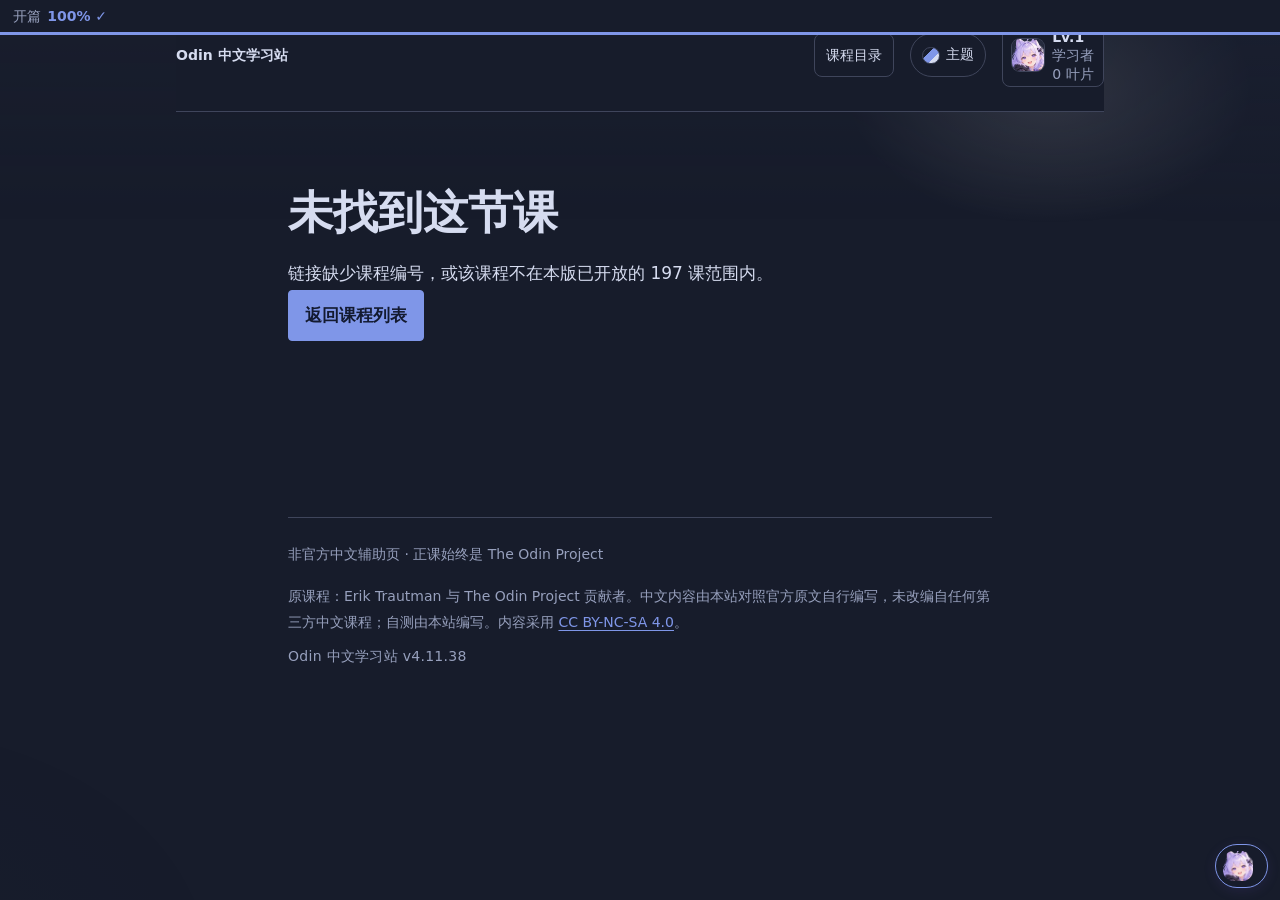
==== commit 7b2e11cc: "Release v4.11.38: Full Stack JavaScript path complete - all 197 lessons in Chinese (v4.11.21-v4.11.3" ====
--- a/lesson.html
+++ b/lesson.html
@@ -9,6 +9,14 @@
   <link rel="stylesheet" href="style.css">
   <script src="version.js" defer></script>
   <script src="lessons.js" defer></script>
+  <script src="courses/intermediate-html-and-css.js" defer></script>
+  <script src="courses/javascript.js" defer></script>
+  <script src="courses/advanced-html-and-css.js" defer></script>
+  <script src="courses/react.js" defer></script>
+  <script src="courses/databases.js" defer></script>
+  <script src="courses/nodejs.js" defer></script>
+  <script src="courses/getting-hired.js" defer></script>
+  <script src="lesson-sources.js" defer></script>
   <script src="external-resources.js" defer></script>
   <script src="lesson-task-links.js" defer></script>
   <script src="diagrams.js" defer></script>
--- a/style.css
+++ b/style.css
@@ -269,6 +269,15 @@
 .profile-input { min-width: 0; flex: 1 1 10rem; max-width: 16rem; min-height: 44px; padding: .4rem .6rem; background: var(--color-paper); color: var(--color-ink); border: 1px solid var(--color-rule); border-radius: var(--radius-small); font-family: inherit; font-size: var(--text-body); overflow-wrap: anywhere; }
 .profile-input:focus-visible { outline: 3px solid var(--color-accent); outline-offset: 2px; }
 .profile-input:disabled { background: var(--color-wash); cursor: not-allowed; }
+/* B+ 轮阶段 3（a11y）：占位文字不用 UA 默认色——实测 Chrome 默认 #757575 落在
+ * night 深色输入底（#171c2b）上仅 3.68:1、落在浅色纸底上约 4.3:1，两档都低于
+ * 正文 4.5:1。改为 ink 72% 向 paper 的 color-mix（tokens.css 已有 color-mix 先例）：
+ * 全 30 套主题对输入底（paper）≥4.5，最差 linen 4.80——themes-contrast 第 9 节
+ * 从 tokens.css 现算钉住比例与达标；值文字仍是纯 ink，占位与值视觉上可区分。 */
+::placeholder {
+  color: color-mix(in srgb, var(--color-ink) 72%, var(--color-paper));
+  opacity: 1;
+}
 .panel-notice { min-height: 1.5em; margin-bottom: var(--space-sm); padding: var(--space-sm) var(--space-md); background: var(--color-wash); border-left: 3px solid var(--color-accent); border-radius: var(--radius-small); font-size: var(--text-small); overflow-wrap: anywhere; }
 .panel-notice:empty { display: none; }
 
@@ -1096,6 +1105,19 @@
 }
 
 .continue-worlds:focus-visible, .appearance-action:focus-visible, .identity-settings-jump:focus-visible, .catalog-official-link:focus-visible { outline: 3px solid var(--color-accent); outline-offset: 3px; }
+
+/* B+ 轮阶段 3（a11y）：prefers-reduced-motion 全站兜底——既有组件级 reduce 块
+ * （本文件十余处）是逐点 opt-out，新增动效若漏配块就会逃逸。本块把 reduce 下
+ * 的一切动画/过渡收敛到不可感知时长并关平滑滚动。组件级块保留（冗余无害、
+ * 语义更明确）；a11y.test 钉住本块存在与关键声明。 */
+@media (prefers-reduced-motion: reduce) {
+  *, *::before, *::after {
+    animation-duration: 0.01ms !important;
+    animation-iteration-count: 1 !important;
+    transition-duration: 0.01ms !important;
+    scroll-behavior: auto !important;
+  }
+}
 
 @media (prefers-reduced-motion: reduce) {
   .sheet[open] { animation: none; }
@@ -1279,6 +1301,9 @@
 .world-lesson { display: flex; flex-wrap: wrap; align-items: baseline; gap: .2rem var(--space-sm); margin: 0; padding: .45rem var(--space-xs); border-bottom: 1px solid var(--color-rule); counter-increment: world-lesson; }
 .world-lesson::before { content: counter(world-lesson, decimal-leading-zero); flex: none; color: var(--color-muted); font-size: var(--text-small); font-variant-numeric: tabular-nums; }
 .world-lesson-title { min-width: 0; overflow-wrap: anywhere; color: var(--color-muted); }
+/* 路径课试点批次 3：World 详情里已开放的课是真链接——用主题色 + 半粗，
+ * 与占位课的 muted 灰形成「可点 / 不可点」的视觉区分（布局同 title 类） */
+.world-lesson-link { min-width: 0; overflow-wrap: anywhere; font-weight: 600; }
 .world-lesson-flag { margin-left: auto; white-space: nowrap; }
 @media (max-width: 30rem) {
   .world-lesson-flag { margin-left: 0; flex-basis: 100%; }
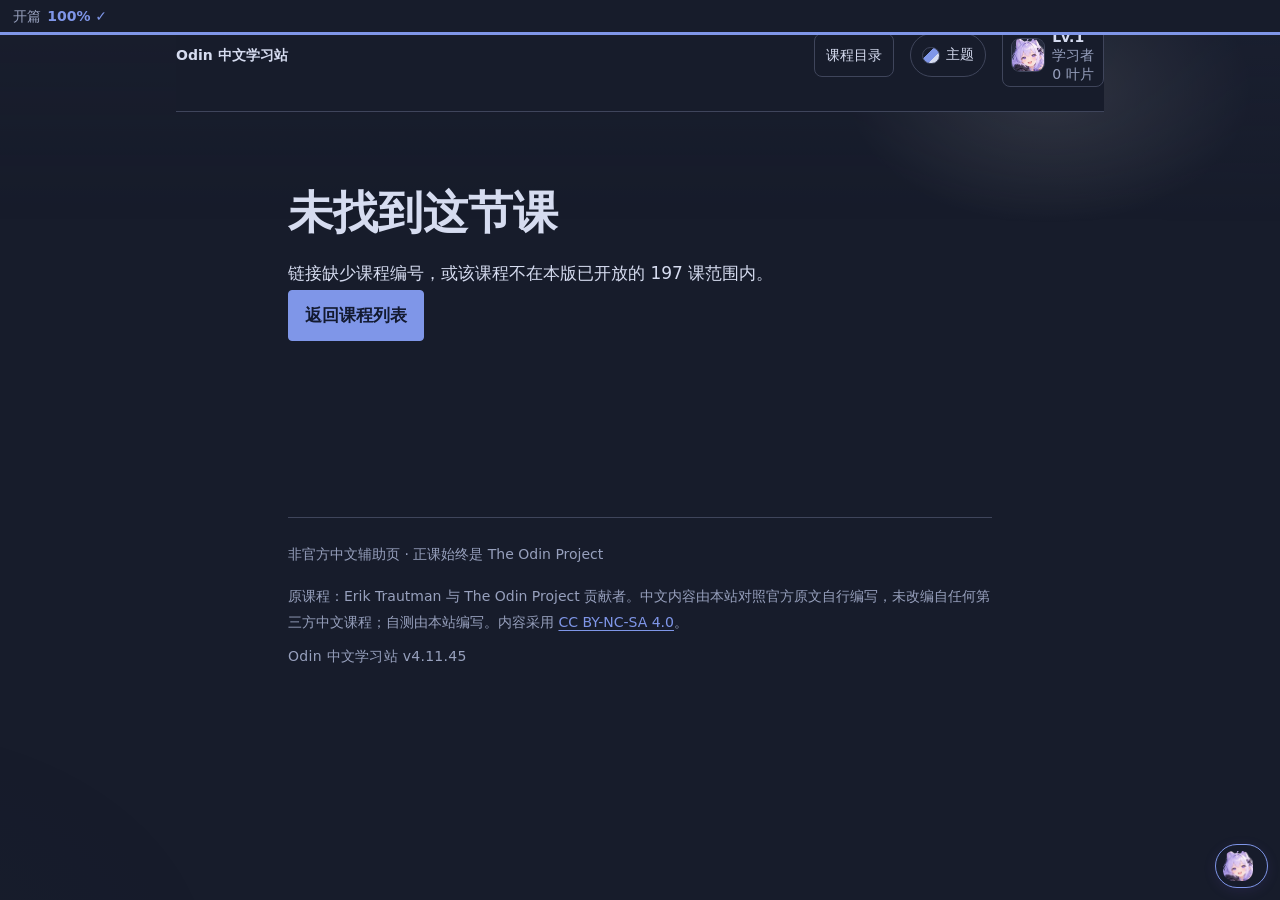
==== commit d6ad4b2d: "Release v4.11.45: optional Jianguoyun WebDAV cloud sync with pre-upload cloud re-check (v4.11.44+v4." ====
--- a/lesson.html
+++ b/lesson.html
@@ -39,6 +39,7 @@
   <script src="tiers.js" defer></script>
   <script src="history.js" defer></script>
   <script src="progress.js" defer></script>
+  <script src="cloud-sync.js" defer></script>
   <script src="app.js" defer></script>
 </head>
 <body data-page="lesson">
--- a/style.css
+++ b/style.css
@@ -930,6 +930,29 @@
 html.hide-english .english { display: none; }
 html.hide-unavailable .lesson-list li:has(> .lesson-locked) { display: none; }
 
+/* ===================== v4.11.44：云同步（坚果云）设置区块 =====================
+ * 站点侧只有 UI：不新增 token、不引入动画。表单用原生控件 + 既有 token；
+ * 输入框显式改成可收缩宽度（UA 默认 size=20 的输入框在 320px 的窄面板里会撑出横向滚动），
+ * 靠 flex-wrap 在窄屏逐行收窄。wash 底上的文字一律取 --color-ink（全站配色纪律）。 */
+.cloud-sync-block { margin-top: var(--space-lg); }
+.cloud-sync-field { display: flex; flex-wrap: wrap; align-items: baseline; gap: .5rem; margin: .4rem 0; }
+.cloud-sync-field > span { flex: none; min-width: 5rem; font-size: var(--text-small); color: var(--color-muted); }
+.cloud-sync-input { flex: 1 1 12rem; min-width: 0; max-width: 100%; padding: .35rem .5rem; border: 1px solid var(--color-rule); border-radius: var(--radius-small); background: var(--color-paper); color: var(--color-ink); font: inherit; font-size: var(--text-small); }
+.cloud-sync-actions { display: flex; flex-wrap: wrap; gap: var(--space-sm); margin: var(--space-sm) 0; }
+.cloud-sync-toggle { display: flex; flex-wrap: wrap; align-items: baseline; gap: .5rem; margin: .4rem 0; font-size: var(--text-small); }
+.cloud-sync-status { margin: var(--space-sm) 0 0; padding: .35rem .7rem; border-left: 3px solid var(--color-accent); background: var(--color-wash); border-radius: var(--radius-small); font-size: var(--text-small); color: var(--color-ink); overflow-wrap: anywhere; }
+.cloud-sync-guide { margin: var(--space-sm) 0; padding: .5rem .75rem; border: 1px solid var(--color-rule); border-radius: var(--radius-small); background: var(--color-wash); }
+.cloud-sync-steps { margin: .3rem 0; padding-left: 1.3rem; font-size: var(--text-small); color: var(--color-ink); }
+.cloud-sync-steps li { margin: .15rem 0; }
+/* 脚本地址是一条没有空格的长 URL：不留折行点会在 320px 下撑出横向滚动 */
+.cloud-sync-install { font-size: var(--text-small); overflow-wrap: anywhere; }
+.cloud-sync-guide p { overflow-wrap: anywhere; }
+.cloud-sync-confirm { margin-top: var(--space-sm); }
+.cloud-sync-compare-title { margin: 0 0 var(--space-xs); font-weight: 700; color: var(--color-ink); }
+.cloud-sync-compare { margin: var(--space-sm) 0; padding: .5rem .75rem; border: 1px solid var(--color-rule); border-radius: var(--radius-small); background: var(--color-wash); font-size: var(--text-small); }
+.cloud-sync-compare dt { margin-top: .25rem; font-weight: 700; color: var(--color-ink); }
+.cloud-sync-compare dd { margin: 0; color: var(--color-ink); overflow-wrap: anywhere; }
+
 /* ===================== v4.3 Batch 7（交接 K）：移动端与 320px 收尾 =====================
  * 只做间距、尺寸与字号的收紧，不改信息结构、不加大动画。
  * 320px 视口下个人资料面板内容宽约 288px：热力图缩小格子后 17 周
